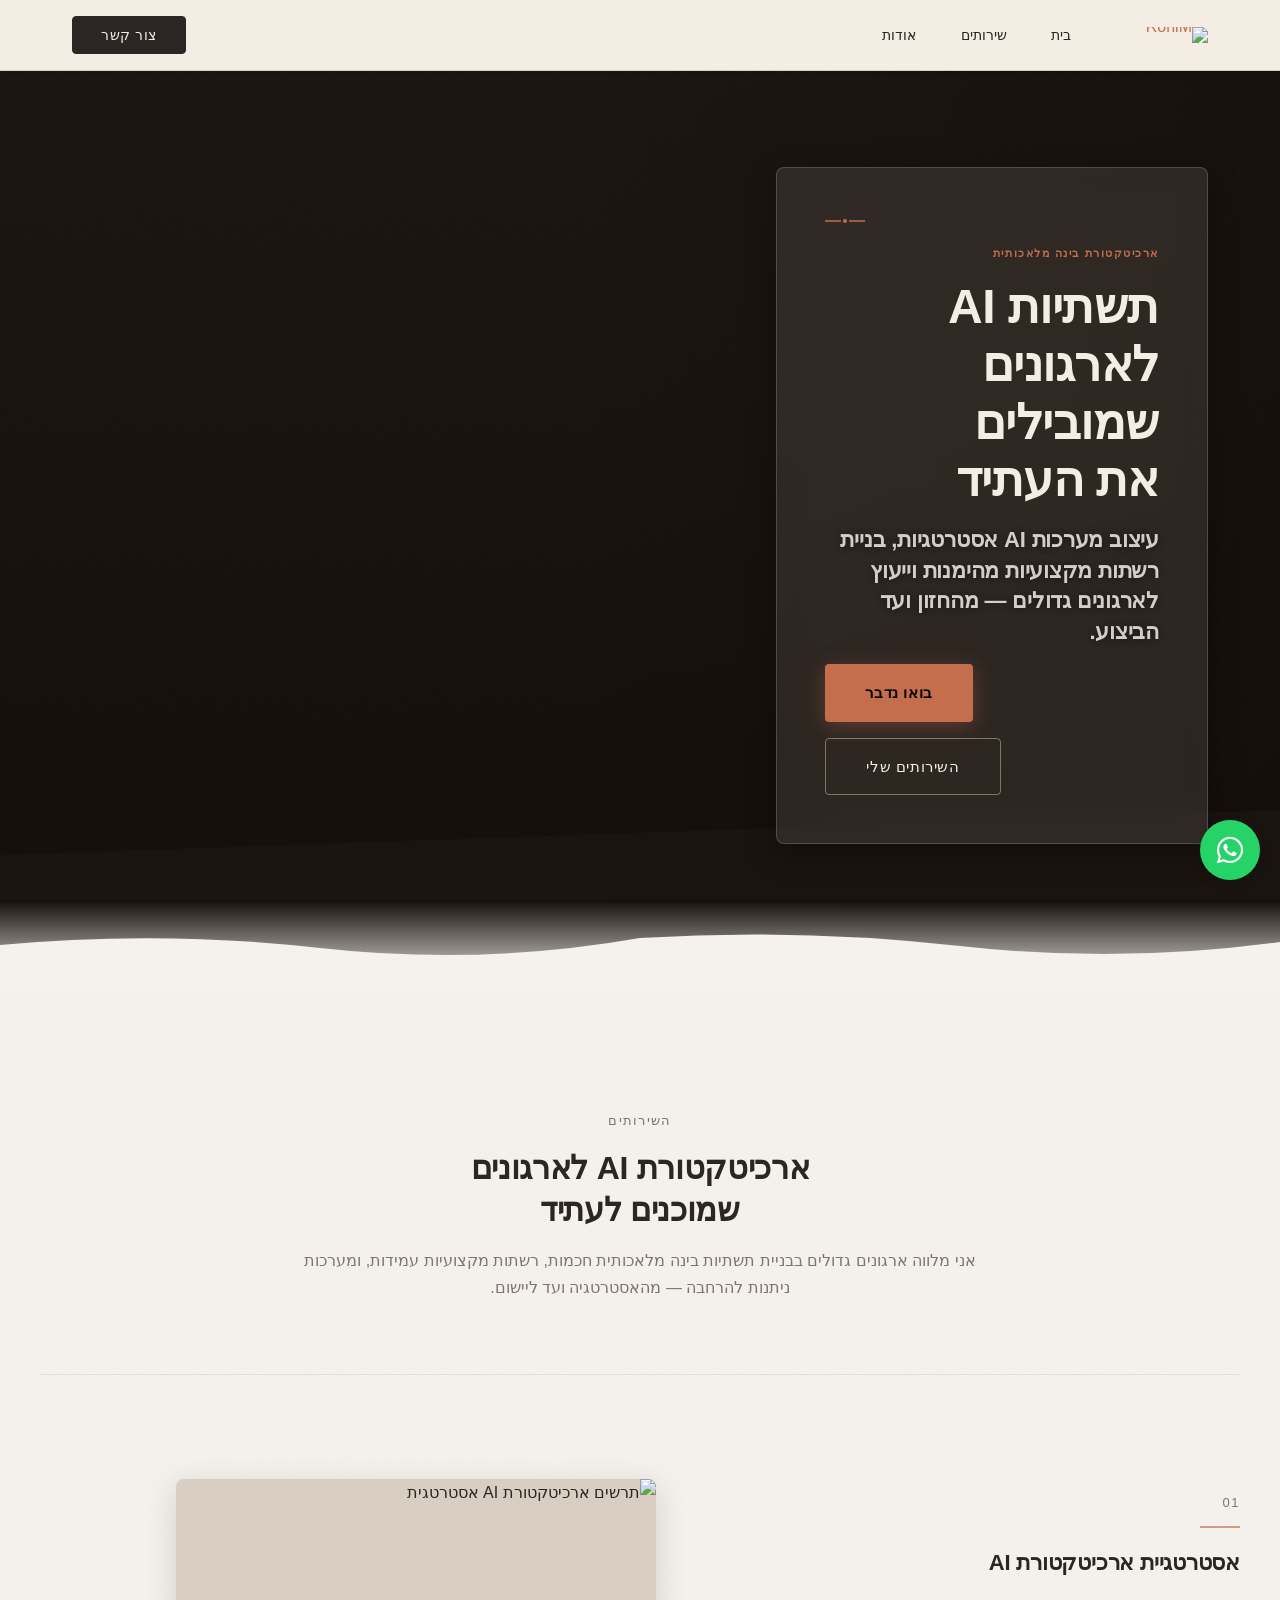
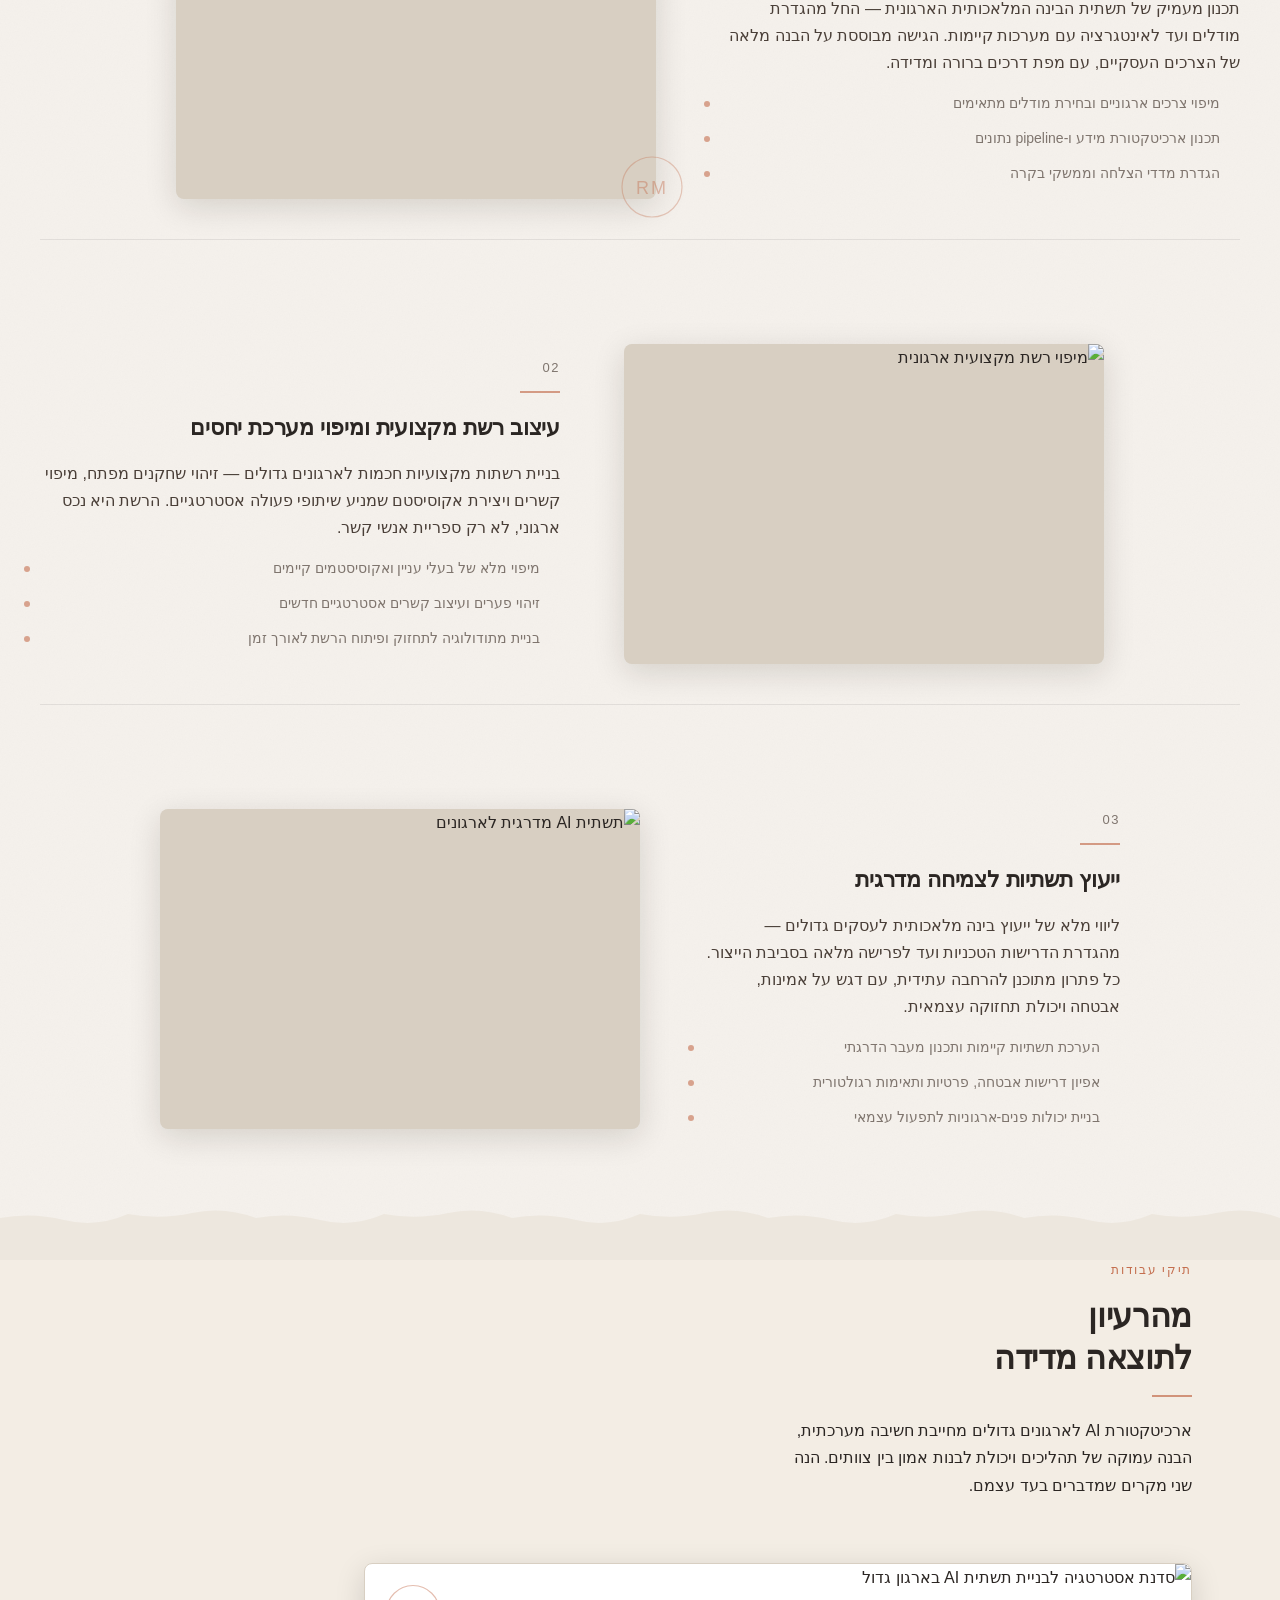
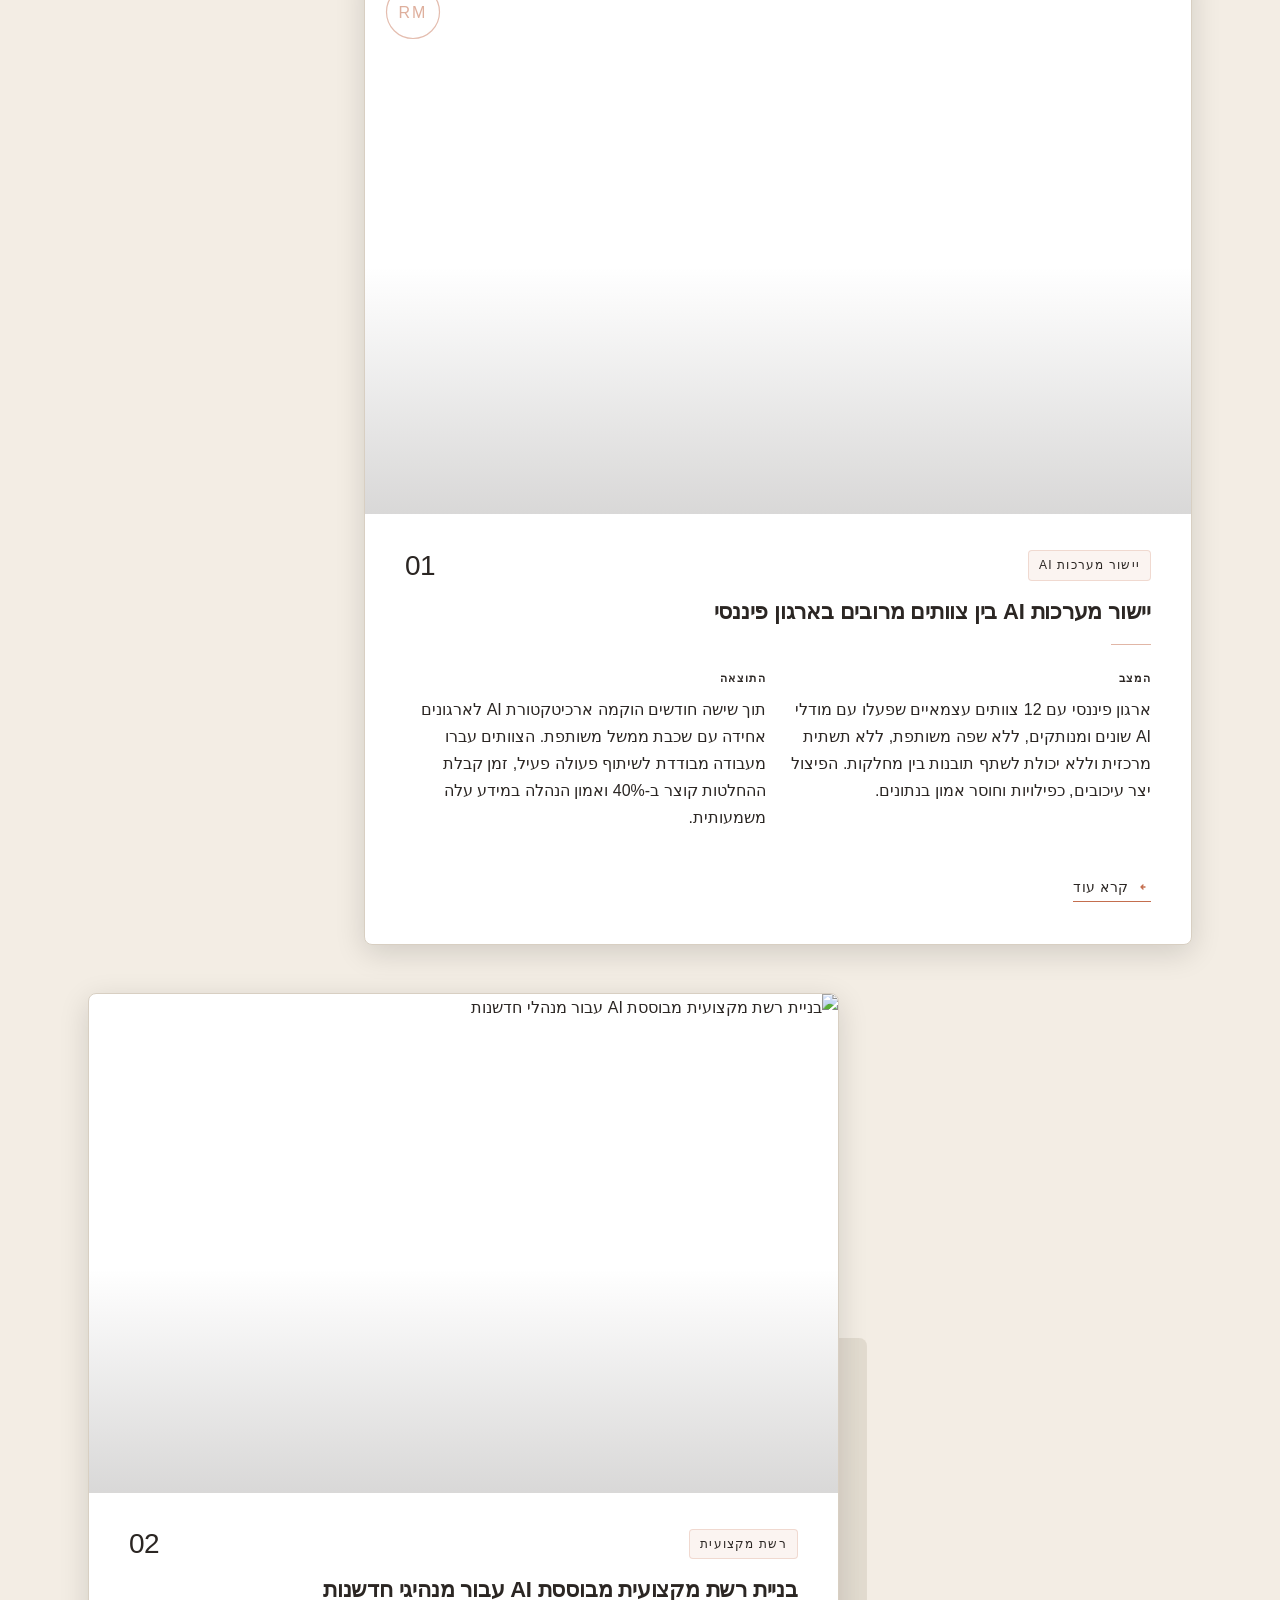
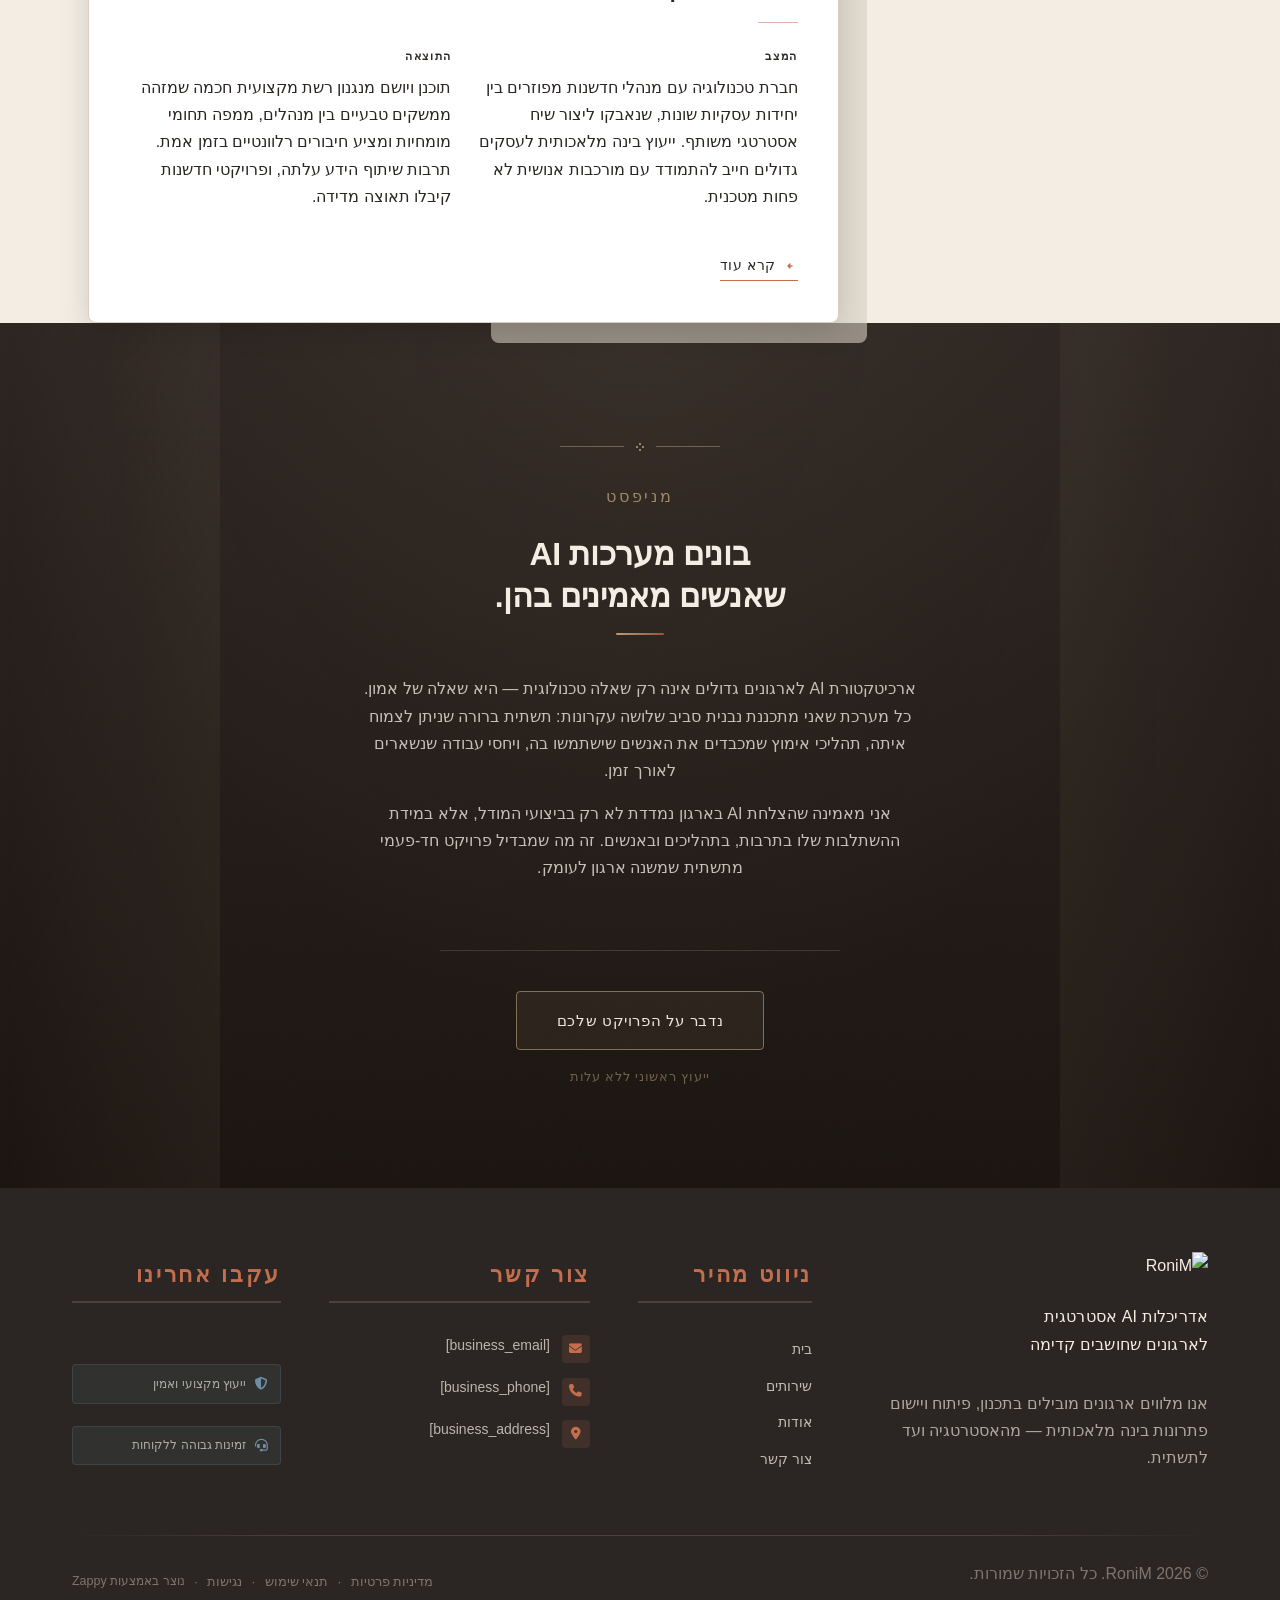
==== index.html @ 87cb4d21 "Initial website commit" ====
<!DOCTYPE html>
<html lang="he" dir="rtl">
<head>
    <meta charset="UTF-8">
    <meta name="viewport" content="width=device-width, initial-scale=1.0">
    <meta name="robots" content="index, follow">
    <title>RoniM — RoniM</title>
    <meta name="description" content="RoniM מובילה ארגונים גדולים אל עידן ה-AI עם ארכיטקטורה חכמה, תשתיות מתקדמות ואסטרטגיה עסקית מדויקת. גלו כיצד בינה מלאכותית הופכת לנכס הגדול ביותר שלכם.">
    <meta name="keywords" content="RoniM, ארכיטקטורת AI לארגונים, ייעוץ בינה מלאכותית לעסקים גדולים, ronim, תשתיות AI מתקדמות">
    
    <!-- Favicons -->
    <link rel="icon" type="image/x-icon" href="/assets/favicon.ico">
    <link rel="icon" type="image/png" sizes="16x16" href="/assets/favicon-16x16.png">
    <link rel="icon" type="image/png" sizes="32x32" href="/assets/favicon-32x32.png">
    <link rel="icon" type="image/png" sizes="48x48" href="/assets/favicon-48x48.png">
    <link rel="icon" type="image/png" sizes="192x192" href="/assets/favicon-192x192.png">
    <link rel="icon" type="image/png" sizes="512x512" href="/assets/favicon-512x512.png">
    <link rel="apple-touch-icon" href="/assets/apple-touch-icon.png">
    <!-- Zappy Analytics -->
<script>
(function() {
  'use strict';
  
  // Configuration
  var config = {
    websiteId: '117db5b0-31c7-4e44-a058-86bd9aa0768d',
    apiUrl: 'https://api.zappy5.com/api/analytics/track',
    sessionDuration: 30 * 60 * 1000, // 30 minutes
    visitorDuration: 30 * 24 * 60 * 60 * 1000, // 30 days
    trackPageViews: true,
    trackClicks: true,
    trackFormSubmissions: true
  };
  
  // Generate or retrieve persistent visitor ID (30 days)
  function getVisitorId() {
    var visitorKey = 'zappy_visitor_' + config.websiteId;
    var visitor = null;
    
    try {
      visitor = localStorage.getItem(visitorKey);
      if (visitor) {
        var visitorData = JSON.parse(visitor);
        var now = Date.now();
        
        // Check if visitor ID is still valid (30 days)
        if (now - visitorData.created < config.visitorDuration) {
          // Update last seen timestamp
          visitorData.lastSeen = now;
          localStorage.setItem(visitorKey, JSON.stringify(visitorData));
          return visitorData.id;
        }
      }
    } catch (e) {
      console.warn('Zappy Analytics: LocalStorage not available');
    }
    
    // Generate new visitor ID
    var newVisitorId = 'zv_' + Date.now() + '_' + Math.random().toString(36).substr(2, 9);
    
    try {
      localStorage.setItem(visitorKey, JSON.stringify({
        id: newVisitorId,
        created: Date.now(),
        lastSeen: Date.now()
      }));
    } catch (e) {
      // Continue without local storage
    }
    
    return newVisitorId;
  }
  
  // Generate or retrieve session ID (30 minutes)
  function getSessionId() {
    var sessionKey = 'zappy_session_' + config.websiteId;
    var session = null;
    
    try {
      session = sessionStorage.getItem(sessionKey);
      if (session) {
        var sessionData = JSON.parse(session);
        var now = Date.now();
        
        // Check if session is still valid
        if (now - sessionData.timestamp < config.sessionDuration) {
          // Update timestamp
          sessionData.timestamp = now;
          sessionStorage.setItem(sessionKey, JSON.stringify(sessionData));
          return sessionData.id;
        }
      }
    } catch (e) {
      console.warn('Zappy Analytics: SessionStorage not available');
    }
    
    // Generate new session ID
    var newSessionId = 'zs_' + Date.now() + '_' + Math.random().toString(36).substr(2, 9);
    
    try {
      sessionStorage.setItem(sessionKey, JSON.stringify({
        id: newSessionId,
        timestamp: Date.now()
      }));
    } catch (e) {
      // Continue without session storage
    }
    
    return newSessionId;
  }
  
  var visitorId = getVisitorId();
  var sessionId = getSessionId();
  
  // Track an event
  function trackEvent(eventType, data) {
    data = data || {};
    
    var eventData = {
      website_id: config.websiteId,
      event_type: eventType,
      page_path: window.location.pathname,
      referrer: document.referrer || 'direct',
      visitor_id: visitorId,
      session_id: sessionId,
      metadata: data
    };
    
    // Use sendBeacon if available (better for page unload events)
    if (navigator.sendBeacon) {
      var blob = new Blob([JSON.stringify(eventData)], { type: 'application/json' });
      navigator.sendBeacon(config.apiUrl, blob);
    } else {
      // Fallback to fetch
      fetch(config.apiUrl, {
        method: 'POST',
        headers: {
          'Content-Type': 'application/json'
        },
        body: JSON.stringify(eventData),
        keepalive: true
      }).catch(function(error) {
        console.warn('Zappy Analytics: Failed to track event', error);
      });
    }
  }
  
  // Track page view
  if (config.trackPageViews) {
    trackEvent('pageview', {
      title: document.title,
      url: window.location.href
    });
  }
  
  // Track clicks on important elements
  if (config.trackClicks) {
    document.addEventListener('click', function(e) {
      var target = e.target;
      
      // Track button clicks (counted as actions)
      if (target.tagName === 'BUTTON' || target.closest('button')) {
        var button = target.tagName === 'BUTTON' ? target : target.closest('button');
        trackEvent('click', {
          element: 'button',
          text: button.textContent.trim().substring(0, 100),
          id: button.id || null,
          class: button.className || null
        });
      }
      
      // Track link clicks (navigation - not counted as actions)
      else if (target.tagName === 'A' || target.closest('a')) {
        var link = target.tagName === 'A' ? target : target.closest('a');
        trackEvent('navigation', {
          element: 'link',
          text: link.textContent.trim().substring(0, 100),
          href: link.href,
          external: link.hostname !== window.location.hostname
        });
      }
    }, true);
  }
  
  // Track form submissions
  if (config.trackFormSubmissions) {
    document.addEventListener('submit', function(e) {
      var form = e.target;
      
      trackEvent('form_submit', {
        form_id: form.id || null,
        form_name: form.name || null,
        form_action: form.action || null,
        form_method: form.method || 'GET'
      });
    }, true);
  }
  
  // Track time on page (send on page unload)
  var pageLoadTime = Date.now();
  
  window.addEventListener('beforeunload', function() {
    var timeOnPage = Math.floor((Date.now() - pageLoadTime) / 1000); // in seconds
    
    trackEvent('page_unload', {
      time_on_page: timeOnPage,
      page_path: window.location.pathname
    });
  });
  
  // Expose tracking function globally for custom events
  window.zappyAnalytics = {
    track: trackEvent,
    getVisitorId: function() { return visitorId; },
    getSessionId: function() { return sessionId; }
  };
  
})();
</script>
<!-- End Zappy Analytics -->
    <meta property="og:title" content="RoniM — RoniM">
    <meta property="og:description" content="RoniM מובילה ארגונים גדולים אל עידן ה-AI עם ארכיטקטורה חכמה, תשתיות מתקדמות ואסטרטגיה עסקית מדויקת. גלו כיצד בינה מלאכותית הופכת לנכס הגדול ביותר שלכם.">
    <meta name="twitter:card" content="summary_large_image">
    <meta name="twitter:title" content="RoniM — RoniM">
    <meta name="twitter:description" content="RoniM מובילה ארגונים גדולים אל עידן ה-AI עם ארכיטקטורה חכמה, תשתיות מתקדמות ואסטרטגיה עסקית מדויקת. גלו כיצד בינה מלאכותית הופכת לנכס הגדול ביותר שלכם.">
    <meta property="og:type" content="website">
  <meta property="og:locale" content="he_IL">
  
  
  
  
  
  <link rel="stylesheet" href="https://cdnjs.cloudflare.com/ajax/libs/font-awesome/6.4.0/css/all.min.css">
  <style>
    .skip-link { position: absolute; top: 0; left: 0; transform: translateY(-200%); padding: 12px 18px; background: var(--bg-dark, #1a1a1a); color: var(--text-light, #fff); font-weight: 600; border-radius: 0 0 8px 0; z-index: 10000; }
    .skip-link:focus { transform: none; outline: 2px solid var(--ring, #fff); outline-offset: 2px; }
    :focus-visible { outline: 2px solid var(--ring, currentColor); outline-offset: 3px; }
  </style>


  
    <!-- Favicons -->
    <link rel="icon" type="image/x-icon" href="/assets/favicon.ico">
    <link rel="icon" type="image/png" sizes="16x16" href="/assets/favicon-16x16.png">
    <link rel="icon" type="image/png" sizes="32x32" href="/assets/favicon-32x32.png">
    <link rel="icon" type="image/png" sizes="48x48" href="/assets/favicon-48x48.png">
    <link rel="icon" type="image/png" sizes="192x192" href="/assets/favicon-192x192.png">
    <link rel="icon" type="image/png" sizes="512x512" href="/assets/favicon-512x512.png">
    <link rel="apple-touch-icon" href="/assets/apple-touch-icon.png">
    <!-- Cookie Consent -->
    <link rel="stylesheet" href="https://cdn.jsdelivr.net/npm/vanilla-cookieconsent@3/dist/cookieconsent.css">
    <script src="https://cdn.jsdelivr.net/npm/vanilla-cookieconsent@3/dist/cookieconsent.umd.js"></script>
    <!-- Mickidum Accessibility Toolbar -->
    <script src="https://cdn.jsdelivr.net/gh/mickidum/acc_toolbar/acctoolbar/acctoolbar.min.js"></script>
    <link rel="stylesheet" href="/styles.css">

    <style id="zappy-dropdown-submenu-styles">
      /* ========== DESKTOP DROPDOWN SUBMENU STYLES ========== */
      /* Base styles for dropdown submenus - parent must be positioned */
      .nav-menu li:has(.sub-menu), nav li:has(.sub-menu), .navbar li:has(.sub-menu), #navMenu li:has(.sub-menu) { position: relative; }
      /* Submenu base - hidden by default */
      .nav-menu .sub-menu, nav .sub-menu, .navbar .sub-menu, #navMenu .sub-menu { display: block !important; position: absolute !important; top: 100%; left: 0; min-width: 220px; background: white; border-radius: 8px; box-shadow: 0 8px 25px rgba(0,0,0,0.15); padding: 8px 0; opacity: 0; visibility: hidden; transform: translateY(10px); transition: all 0.3s ease; z-index: 1000; list-style: none; pointer-events: none; }
      /* CRITICAL: Desktop hover styles to show dropdown */
      .nav-menu li:hover > .sub-menu, nav li:hover > .sub-menu, .navbar li:hover > .sub-menu, #navMenu li:hover > .sub-menu { opacity: 1 !important; visibility: visible !important; transform: translateY(0) !important; pointer-events: auto !important; }
      /* Submenu item styling */
      .sub-menu li { list-style: none; margin: 0; padding: 0; }
      .sub-menu a { display: block !important; padding: 10px 16px !important; color: var(--text-dark, #333) !important; font-weight: 500; text-decoration: none; white-space: nowrap; transition: background-color 0.2s; }
      .sub-menu .zappy-nav-child > a { padding-left: 28px !important; font-size: 0.9em !important; opacity: 0.85 !important; }
      [dir="rtl"] .sub-menu .zappy-nav-child > a, html[lang="he"] .sub-menu .zappy-nav-child > a, html[lang="ar"] .sub-menu .zappy-nav-child > a { padding-left: 10px !important; padding-right: 28px !important; }
      .sub-menu .zappy-nav-parent > a { font-weight: 600 !important; }
      .sub-menu a:hover { background-color: #f5f5f5; }
      /* RTL (Hebrew/Arabic) dropdown positioning */
      [dir="rtl"] .nav-menu .sub-menu, [dir="rtl"] nav .sub-menu, [dir="rtl"] .navbar .sub-menu, html[lang="he"] .nav-menu .sub-menu, html[lang="he"] nav .sub-menu, html[lang="he"] .navbar .sub-menu, html[lang="ar"] .nav-menu .sub-menu, html[lang="ar"] nav .sub-menu, html[lang="ar"] .navbar .sub-menu { left: auto !important; right: 0 !important; }
      /* Hide empty dropdown menus (exclude catalog sub-menus that use <a> children instead of <li>) */
      .sub-menu:empty, .sub-menu:not(:has(li:not(.zappy-hidden-menu-item))):not(:has(> a)), .sub-menu:not(:has(li)):not(:has(> a)) { display: none !important; opacity: 0 !important; visibility: hidden !important; pointer-events: none !important; }
      /* Desktop: show submenu on Menu Group hover */
      li:has(.menu-group-title):hover > .sub-menu { opacity: 1 !important; visibility: visible !important; transform: translateY(0) !important; pointer-events: auto !important; }
      /* Menu Group title styling */
      .nav-menu > li > .menu-group-title, #navMenu > li > .menu-group-title { display: inline-block; padding: 0.5rem 1rem; cursor: default; user-select: none; }
      
      /* ========== MOBILE SUBMENU STYLES ========== */
      @media (max-width: 768px) {
        .nav-menu .sub-menu, nav .sub-menu, .navbar .sub-menu, #navMenu .sub-menu { position: static !important; transform: none !important; box-shadow: none !important; background: transparent !important; max-height: 0; overflow: hidden; opacity: 0; visibility: hidden; transition: max-height 0.3s ease, opacity 0.3s ease; padding: 0 !important; border-radius: 0 !important; }
        .navbar .sub-menu.mobile-expanded, .nav-menu .sub-menu.mobile-expanded, #navMenu .sub-menu.mobile-expanded { max-height: none !important; overflow-y: visible !important; opacity: 1 !important; visibility: visible !important; padding: 8px 0 8px 16px !important; }
        [dir="rtl"] .sub-menu.mobile-expanded, html[lang="he"] .sub-menu.mobile-expanded { padding: 8px 16px 8px 0 !important; }
        /* Disable hover behavior on mobile */
        .nav-menu li:hover > .sub-menu, nav li:hover > .sub-menu, .navbar li:hover > .sub-menu, #navMenu li:hover > .sub-menu { opacity: 0; visibility: hidden; pointer-events: none; }
        .nav-menu li > .sub-menu.mobile-expanded, nav li > .sub-menu.mobile-expanded, .navbar li > .sub-menu.mobile-expanded, #navMenu li > .sub-menu.mobile-expanded { opacity: 1 !important; visibility: visible !important; pointer-events: auto !important; }
        .nav-menu li:has(.sub-menu), nav li:has(.sub-menu), .navbar li:has(.sub-menu), #navMenu li:has(.sub-menu) { display: flex !important; flex-wrap: wrap !important; align-items: center !important; position: relative !important; min-height: 44px !important; }
        .nav-menu li:has(.sub-menu) > a, nav li:has(.sub-menu) > a, .navbar li:has(.sub-menu) > a, #navMenu li:has(.sub-menu) > a { flex: 1 !important; min-width: 0 !important; }
        .nav-menu li:has(.sub-menu) > .menu-group-title, nav li:has(.sub-menu) > .menu-group-title, .navbar li:has(.sub-menu) > .menu-group-title, #navMenu li:has(.sub-menu) > .menu-group-title { flex: 1 !important; min-width: 0 !important; padding: 0 !important; line-height: inherit !important; }
        .nav-menu li:has(.sub-menu) > .sub-menu, nav li:has(.sub-menu) > .sub-menu, .navbar li:has(.sub-menu) > .sub-menu, #navMenu li:has(.sub-menu) > .sub-menu { flex-basis: 100% !important; width: 100% !important; }
        .nav-menu li:has(.sub-menu) > a [class*="chevron"], .nav-menu li:has(.sub-menu) > a [class*="arrow"], .nav-menu li:has(.sub-menu) > a .fa-chevron-down, .nav-menu li:has(.sub-menu) > a .fa-angle-down, nav li:has(.sub-menu) > a [class*="chevron"], nav li:has(.sub-menu) > a [class*="arrow"], #navMenu li:has(.sub-menu) > a [class*="chevron"], #navMenu li:has(.sub-menu) > a [class*="arrow"] { display: none !important; visibility: hidden !important; }
        .mobile-submenu-toggle { display: flex !important; align-items: center !important; justify-content: center !important; width: 44px !important; height: auto !important; background: transparent !important; border: none !important; cursor: pointer !important; color: var(--text-dark) !important; position: static !important; flex-shrink: 0 !important; align-self: stretch !important; z-index: 2 !important; padding: 0 !important; margin: 0 !important; }
        .mobile-submenu-toggle::after { content: '' !important; width: 0 !important; height: 0 !important; border-left: 6px solid transparent !important; border-right: 6px solid transparent !important; border-top: 7px solid currentColor !important; transition: transform 0.3s ease !important; }
        .mobile-submenu-toggle.expanded::after { transform: rotate(180deg) !important; }
        .sub-menu a { padding: 10px 0 !important; display: block !important; color: var(--text-dark) !important; white-space: normal !important; }
        .sub-menu .zappy-nav-child > a { padding-left: 28px !important; font-size: 0.9em !important; opacity: 0.85 !important; }
        [dir="rtl"] .sub-menu .zappy-nav-child > a, html[lang="he"] .sub-menu .zappy-nav-child > a, html[lang="ar"] .sub-menu .zappy-nav-child > a { padding-left: 0 !important; padding-right: 28px !important; }
        .sub-menu .zappy-nav-parent > a { font-weight: 600 !important; }
        .nav-menu.active, #navMenu.active { max-width: 100vw !important; overflow-x: hidden !important; box-sizing: border-box !important; }
        .navbar .sub-menu li a, nav.navbar .sub-menu li a, .zappy-products-dropdown .sub-menu a { color: var(--text-dark) !important; }
      }
      @media (min-width: 769px) { .mobile-submenu-toggle { display: none !important; } }
    </style>

    <style id="zappy-widget-visibility">
      html[dir="rtl"] .whatsapp-float { right: 20px !important; left: auto !important; }
      html[dir="ltr"] .whatsapp-float, html:not([dir]) .whatsapp-float { left: 20px !important; right: auto !important; }
      html[dir="rtl"] #mic-access-tool-general-button, html[dir="rtl"] .mic-access-tool-general-button,
      html[dir="rtl"] #mic-init-access-tool .mic-access-tool-general-button,
      html[dir="rtl"] #mic-init-access-tool #mic-access-tool-general-button,
      html[dir="rtl"] ._access-icon { left: 20px !important; right: auto !important; }
      html[dir="ltr"] #mic-access-tool-general-button, html[dir="ltr"] .mic-access-tool-general-button,
      html[dir="ltr"] #mic-init-access-tool .mic-access-tool-general-button,
      html[dir="ltr"] #mic-init-access-tool #mic-access-tool-general-button,
      html[dir="ltr"] ._access-icon,
      html:not([dir]) #mic-access-tool-general-button, html:not([dir]) .mic-access-tool-general-button,
      html:not([dir]) #mic-init-access-tool .mic-access-tool-general-button,
      html:not([dir]) #mic-init-access-tool #mic-access-tool-general-button,
      html:not([dir]) ._access-icon { right: 20px !important; left: auto !important; }
      @media (max-width: 768px) { .whatsapp-float { display: flex !important; } }
      @media (min-width: 769px) { .whatsapp-float { display: flex !important; } }
      @media (max-width: 768px) {
        #mic-access-tool-general-button, .mic-access-tool-general-button,
        #mic-init-access-tool .mic-access-tool-general-button, #mic-init-access-tool #mic-access-tool-general-button,
        ._access-icon { display: flex !important; visibility: visible !important; opacity: 1 !important; pointer-events: auto !important; }
        #mic-access-tool-box.opened-mic-access-tool, .mic-access-tool-box.opened-mic-access-tool,
        #mic-init-access-tool #mic-access-tool-box.opened-mic-access-tool {
          visibility: visible !important; opacity: 1 !important; pointer-events: auto !important;
        }
      }
      @media (min-width: 769px) {
        #mic-access-tool-general-button, .mic-access-tool-general-button,
        #mic-init-access-tool .mic-access-tool-general-button, #mic-init-access-tool #mic-access-tool-general-button,
        ._access-icon { display: flex !important; visibility: visible !important; opacity: 1 !important; pointer-events: auto !important; }
        #mic-access-tool-box.opened-mic-access-tool, .mic-access-tool-box.opened-mic-access-tool,
        #mic-init-access-tool #mic-access-tool-box.opened-mic-access-tool {
          visibility: visible !important; opacity: 1 !important; pointer-events: auto !important;
        }
      }
    </style>
</head>
<body>
<a class="skip-link" href="#main">דלג לתוכן הראשי</a>
  <nav class="navbar" dir="rtl">
  <button class="mobile-toggle" id="mobileToggle" aria-label="Menu">
    <svg class="hamburger-icon" width="24" height="24" viewBox="0 0 24 24" fill="none">
      <path d="M3 12h18M3 6h18M3 18h18" stroke="currentColor" stroke-width="2" stroke-linecap="round"></path>
    </svg>
    <svg class="close-icon" width="24" height="24" viewBox="0 0 24 24" fill="none" style="display: none;">
      <path d="M18 6L6 18M6 6l12 12" stroke="currentColor" stroke-width="2" stroke-linecap="round"></path>
    </svg>
  </button>

  <button class="phone-header-btn" data-phone="" aria-label="Call">
    <svg width="20" height="20" viewBox="0 0 24 24" fill="currentColor">
      <path d="M22 16.92v3a2 2 0 0 1-2.18 2 19.79 19.79 0 0 1-8.63-3.07 19.5 19.5 0 0 1-6-6 19.79 19.79 0 0 1-3.07-8.67A2 2 0 0 1 4.11 2h3a2 2 0 0 1 2 1.72 12.84 12.84 0 0 0 .7 2.81 2 2 0 0 1-.45 2.11L8.09 9.91a16 16 0 0 0 6 6l1.27-1.27a2 2 0 0 1 2.11-.45 12.84 12.84 0 0 0 2.81.7A2 2 0 0 1 22 16.92z"></path>
    </svg>
  </button>

  <div class="nav-container">
    <div class="nav-right-group"><div class="nav-brand">
      <a href="/" class="logo-link"><img class="logo" src="/assets/site-----image-1.webp" alt="RoniM"></a>
    </div><ul class="nav-menu" id="navMenu"><li><a href="/">בית</a></li><li><a href="/services">שירותים</a></li><li><a href="/about">אודות</a></li></ul></div>

    

    <div class="nav-cta-container">
      <a href="/contact" class="nav-cta-btn">צור קשר</a>
    </div>
  </div>
</nav>
<script>

// Navbar Mobile Menu Toggle and Contrast Fix
(function() {
  // Use 'load' event instead of 'DOMContentLoaded' to ensure we run AFTER all other scripts
  window.addEventListener('load', function() {
    
    // FIX MOBILE BUTTON CONTRAST
    // Detect navbar background color and apply contrasting color to mobile buttons
    const navbar = document.querySelector('.navbar, nav, header');
    if (!navbar) {
      console.log('[Navbar] Navbar element not found');
      return;
    }
    
    // DECLARE VARIABLES EARLY to avoid Temporal Dead Zone errors
    // These are used in multiple places below
    let mobileToggle = document.getElementById('mobileToggle') ||
                       document.querySelector('.mobile-toggle') ||
                       document.querySelector('.hamburger') ||
                       document.querySelector('.hamburger-menu') ||
                       document.querySelector('.menu-toggle') ||
                       document.querySelector('.burger-menu') ||
                       document.querySelector('[aria-label="Menu"]') ||
                       document.querySelector('[aria-label="תפריט"]');
    
    const phoneBtn = document.querySelector('.phone-header-btn');
    
    const computedStyle = window.getComputedStyle(navbar);
    let bgColor = computedStyle.backgroundColor;
    
    console.log('[Navbar] Initial navbar background:', bgColor);
    
    // Check if background is transparent or rgba with 0 alpha
    const isTransparent = bgColor === 'transparent' || 
                         bgColor === 'rgba(0, 0, 0, 0)' ||
                         (bgColor.startsWith('rgba') && bgColor.includes(', 0)'));
    
    if (isTransparent) {
      // Check for background-image or gradient
      const bgImage = computedStyle.backgroundImage;
      if (bgImage && bgImage !== 'none') {
        console.log('[Navbar] Navbar has background image/gradient, using dark text');
        bgColor = 'rgb(240, 240, 240)'; // Assume light background
      } else {
        // Transparent navbar - check body background
        const bodyBg = window.getComputedStyle(document.body).backgroundColor;
        console.log('[Navbar] Navbar transparent, using body background:', bodyBg);
        bgColor = bodyBg;
      }
    }
    
    // Calculate luminance to determine if background is light or dark
    const rgb = bgColor.match(/\d+/g);
    if (rgb && rgb.length >= 3) {
      const r = parseInt(rgb[0]);
      const g = parseInt(rgb[1]);
      const b = parseInt(rgb[2]);
      const luminance = (0.299 * r + 0.587 * g + 0.114 * b) / 255;
      
      // Mobile button colors are set by Claude's AI-generated CSS (same as .nav-menu a)
      // No dynamic color overrides needed - colors come from the generated navbar CSS
      console.log('[Navbar] Mobile button colors preserved from Claude CSS (luminance:', luminance.toFixed(2) + ')');
      
      // FIX ICON SIZES - Ensure SVGs are properly sized and visible
      // INJECT CRITICAL CSS TO OVERRIDE ANY CONFLICTING RULES
      const criticalCSS = document.createElement('style');
      criticalCSS.id = 'zappy-mobile-nav-fix';
      const htmlLang = document.documentElement.lang || 'en';
      const htmlDir = document.documentElement.dir || 'ltr';
      // Check both dir attribute AND lang for RTL detection
      // dir="rtl" is the most reliable indicator
      const isRTL = htmlDir === 'rtl' || htmlLang === 'he' || htmlLang === 'ar';
      
      criticalCSS.textContent = `
        /* Hide mobile buttons on desktop, show only on mobile */
        @media (min-width: 769px) {
          .mobile-toggle,
          .phone-header-btn {
            display: none !important;
          }
        }
        
        /* Show and position mobile buttons correctly on mobile */
        @media (max-width: 768px) {
          .navbar,
          nav.navbar {
            min-height: 70px !important;
          }

          .mobile-toggle,
          .phone-header-btn {
            position: absolute !important;
            top: 0 !important;
            bottom: 0 !important;
            margin-top: auto !important;
            margin-bottom: auto !important;
            transform: none !important;
            z-index: 1001 !important;
            display: flex !important;
            align-items: center !important;
            justify-content: center !important;
            width: 36px !important;
            height: 36px !important;
            border-radius: 50% !important;
            border: none !important;
            cursor: pointer !important;
            padding: 6px !important;
            background: none !important;
            color: var(--nav-text, var(--text-dark)) !important;
            touch-action: manipulation !important;
            -webkit-tap-highlight-color: transparent !important;
          }

          html[data-zappy-site-type="ecommerce"] .phone-header-btn,
          body[data-zappy-site-type="ecommerce"] .phone-header-btn,
          html[data-zappy-site-type="ecommerce"] header .phone-header-btn,
          html[data-zappy-site-type="ecommerce"] nav .phone-header-btn {
            display: none !important;
            visibility: hidden !important;
            width: 0 !important;
            height: 0 !important;
            min-width: 0 !important;
            overflow: hidden !important;
          }
          
          /* LTR positioning (default): hamburger LEFT, phone RIGHT */
          html:not([dir="rtl"]):not([lang="he"]):not([lang="ar"]) .mobile-toggle,
          html[dir="ltr"] .mobile-toggle {
            left: 12px !important;
            right: auto !important;
          }
          html:not([dir="rtl"]):not([lang="he"]):not([lang="ar"]) .phone-header-btn,
          html[dir="ltr"] .phone-header-btn {
            right: 12px !important;
            left: auto !important;
          }
          
          /* RTL positioning: hamburger RIGHT, phone LEFT */
          html[dir="rtl"] .mobile-toggle,
          html[lang="he"] .mobile-toggle,
          html[lang="ar"] .mobile-toggle {
            right: 12px !important;
            left: auto !important;
          }
          html[dir="rtl"] .phone-header-btn,
          html[lang="he"] .phone-header-btn,
          html[lang="ar"] .phone-header-btn {
            left: 12px !important;
            right: auto !important;
          }
          
          /* CRITICAL: Ensure nav-container has min-height on mobile */
          /* All children are positioned absolutely/fixed on mobile, so height:auto collapses to 0 */
          .nav-container {
            min-height: 70px !important;
            position: relative !important;
          }
          
          /* Ensure SVG icons are properly sized and inherit color */
          .mobile-toggle svg,
          .phone-header-btn svg {
            width: 24px !important;
            height: 24px !important;
            /* Don't force display - let JavaScript control hamburger/close toggle */
          }
          
          /* Reset nav-cta-container on mobile - remove desktop box-shadow/padding */
          /* that creates a visible ghost box when CTA button is hidden */
          .nav-cta-container {
            box-shadow: none !important;
            padding: 0 !important;
          }
          
          /* Hide nav-cta-container entirely on mobile when there's no lang-switcher */
          /* (only the CTA button is inside, and it's hidden on mobile) */
          .nav-cta-container:not(:has(.lang-switcher)) {
            display: none !important;
          }
          
          /* CRITICAL: Prevent hero image fade gradient from bleeding over headline text */
          /* The .image-fade-gradient has bottom: -30px (extends below parent) */
          /* On mobile stacked layout, this overlaps the h1 text below the image */
          .hero-image-column {
            overflow: hidden !important;
          }
          .image-fade-gradient {
            bottom: 0 !important;
          }
          
          /* Hide desktop language switcher on mobile - hamburger menu handles it */
          /* High specificity to override stored CSS */
          .lang-switcher,
          .nav-cta-container .lang-switcher,
          .nav-container .lang-switcher,
          .navbar .lang-switcher,
          .navbar .nav-cta-container .lang-switcher {
            display: none !important;
          }
        }
      `;
      
      // Remove existing fix if present and inject new one
      const existing = document.getElementById('zappy-mobile-nav-fix');
      if (existing) existing.remove();
      document.head.appendChild(criticalCSS);
      
      console.log('[Navbar] Critical CSS injected for mobile nav positioning');
      
      // ONLY apply inline positioning styles on mobile viewport
      // On desktop, the CSS handles hiding these buttons with display: none
      // Inline styles were breaking desktop layout by overriding CSS
      const isMobileViewport = window.innerWidth <= 768;
      
      if (mobileToggle) {
        // Icon sizing applies to all viewports for consistency
        const hamburgerIcon = mobileToggle.querySelector('.hamburger-icon');
        const closeIcon = mobileToggle.querySelector('.close-icon');
        
        if (hamburgerIcon) {
          hamburgerIcon.style.setProperty('width', '24px', 'important');
          hamburgerIcon.style.setProperty('height', '24px', 'important');
          hamburgerIcon.style.setProperty('display', 'block', 'important'); // Show hamburger by default
        }
        if (closeIcon) {
          closeIcon.style.setProperty('width', '24px', 'important');
          closeIcon.style.setProperty('height', '24px', 'important');
          closeIcon.style.setProperty('display', 'none', 'important'); // Hide close icon by default
        }
        
        // ONLY set positioning inline styles on mobile
        if (isMobileViewport) {
          mobileToggle.style.setProperty('position', 'absolute', 'important');
          mobileToggle.style.setProperty('top', '0', 'important');
          mobileToggle.style.setProperty('bottom', '0', 'important');
          mobileToggle.style.setProperty('margin-top', 'auto', 'important');
          mobileToggle.style.setProperty('margin-bottom', 'auto', 'important');
          mobileToggle.style.setProperty('transform', 'none', 'important');
          mobileToggle.style.setProperty('z-index', '1001', 'important');
          
          // Clear any inline left/right so CSS can take over based on html[dir]
          mobileToggle.style.removeProperty('left');
          mobileToggle.style.removeProperty('right');
          
          console.log('[Navbar] Mobile toggle positioning applied (mobile viewport)');
        } else {
          // On desktop, clear any positioning styles to let CSS handle it
          mobileToggle.style.removeProperty('position');
          mobileToggle.style.removeProperty('top');
          mobileToggle.style.removeProperty('transform');
          mobileToggle.style.removeProperty('z-index');
          mobileToggle.style.removeProperty('left');
          mobileToggle.style.removeProperty('right');
          console.log('[Navbar] Desktop viewport - cleared mobile toggle inline positioning');
        }
      }
      
      if (phoneBtn) {
        // Icon sizing applies to all viewports
        const phoneIcon = phoneBtn.querySelector('svg');
        if (phoneIcon) {
          phoneIcon.style.width = '24px';
          phoneIcon.style.height = '24px';
          phoneIcon.setAttribute('width', '24');
          phoneIcon.setAttribute('height', '24');
        }
        
        // ONLY set positioning inline styles on mobile
        if (isMobileViewport) {
          phoneBtn.style.setProperty('position', 'absolute', 'important');
          phoneBtn.style.setProperty('top', '0', 'important');
          phoneBtn.style.setProperty('bottom', '0', 'important');
          phoneBtn.style.setProperty('margin-top', 'auto', 'important');
          phoneBtn.style.setProperty('margin-bottom', 'auto', 'important');
          phoneBtn.style.setProperty('transform', 'none', 'important');
          phoneBtn.style.setProperty('z-index', '1001', 'important');
          
          // Clear any inline left/right so CSS can take over based on html[dir]
          phoneBtn.style.removeProperty('left');
          phoneBtn.style.removeProperty('right');
          
          console.log('[Navbar] Phone button positioning applied (mobile viewport)');
        } else {
          // On desktop, clear any positioning styles to let CSS handle it
          phoneBtn.style.removeProperty('position');
          phoneBtn.style.removeProperty('top');
          phoneBtn.style.removeProperty('transform');
          phoneBtn.style.removeProperty('z-index');
          phoneBtn.style.removeProperty('left');
          phoneBtn.style.removeProperty('right');
          console.log('[Navbar] Desktop viewport - cleared phone button inline positioning');
        }
      }
    } else {
      console.log('[Navbar] Could not parse background color:', bgColor);
    }
    
    // MOBILE MENU TOGGLE
    // Re-query in case DOM changed (mobileToggle already declared at top of function)
    mobileToggle = document.getElementById('mobileToggle') ||
                   document.querySelector('.mobile-toggle') ||
                   document.querySelector('.hamburger') ||
                   document.querySelector('.hamburger-menu') ||
                   document.querySelector('.menu-toggle') ||
                   document.querySelector('.burger-menu') ||
                   document.querySelector('[aria-label="Menu"]') ||
                   document.querySelector('[aria-label="תפריט"]');
    
    // EXPANDED SEARCH: Find nav menu by ID or class
    const navMenu = document.getElementById('navMenu') ||
                  document.querySelector('.nav-menu') ||
                  document.querySelector('.nav-links') ||
                  document.querySelector('nav ul:not(.submenu)');
    
    if (!mobileToggle || !navMenu) {
      console.log('[Navbar] Mobile toggle or menu not found:', { toggle: !!mobileToggle, menu: !!navMenu });
      return;
    }
    
    // Ensure navMenu has ID for CSS targeting
    if (!navMenu.id) {
      navMenu.id = 'navMenu';
    }
    
    console.log('[Navbar] Initializing mobile menu...');
    
    // Remove any existing event listeners by cloning the button
    const newToggle = mobileToggle.cloneNode(true);
    mobileToggle.parentNode.replaceChild(newToggle, mobileToggle);
    
    // Toggle menu handler (shared by click and touchend)
    function handleToggle(e) {
      e.preventDefault();
      e.stopPropagation();
      
      const hamburgerIcon = newToggle.querySelector('.hamburger-icon');
      const closeIcon = newToggle.querySelector('.close-icon');
      const isActive = navMenu.classList.contains('active');
      
      if (isActive) {
        // Close menu
        navMenu.classList.remove('active');
        if (hamburgerIcon) hamburgerIcon.style.setProperty('display', 'block', 'important');
        if (closeIcon) closeIcon.style.setProperty('display', 'none', 'important');
        document.body.style.overflow = '';
        console.log('[Navbar] Menu closed');
      } else {
        // Open menu
        navMenu.classList.add('active');
        if (hamburgerIcon) hamburgerIcon.style.setProperty('display', 'none', 'important');
        if (closeIcon) closeIcon.style.setProperty('display', 'block', 'important');
        document.body.style.overflow = 'hidden';
        console.log('[Navbar] Menu opened');
      }
    }
    
    // Use click for desktop/emulation and touchend as iOS Safari fallback.
    // Prevent double-fire with a timestamp guard.
    var lastToggleTime = 0;
    function guardedToggle(e) {
      var now = Date.now();
      if (now - lastToggleTime < 300) return;
      lastToggleTime = now;
      handleToggle(e);
    }
    
    newToggle.addEventListener('click', guardedToggle);
    newToggle.addEventListener('touchend', guardedToggle);
    
    // Close menu when clicking nav links (but NOT dropdown toggles)
    const navLinks = navMenu.querySelectorAll('a');
    navLinks.forEach(function(link) {
      link.addEventListener('click', function() {
        // Don't close if it's a dropdown child (unless it's a real navigation link)
        if (this.getAttribute('href') === '#') return;
        
        const hamburgerIcon = newToggle.querySelector('.hamburger-icon');
        const closeIcon = newToggle.querySelector('.close-icon');
        
        navMenu.classList.remove('active');
        if (hamburgerIcon) hamburgerIcon.style.setProperty('display', 'block', 'important');
        if (closeIcon) closeIcon.style.setProperty('display', 'none', 'important');
        document.body.style.overflow = '';
        console.log('[Navbar] Menu closed (link clicked)');
      });
    });
    
    // DROPDOWN MENU TOGGLE (for mobile and touch devices)
    var dropdownToggles = navMenu.querySelectorAll('.dropdown-toggle');
    dropdownToggles.forEach(function(toggle) {
      toggle.addEventListener('click', function(e) {
        e.preventDefault();
        e.stopPropagation();
        var parent = this.closest('.nav-dropdown');
        if (!parent) return;
        
        // Close other open dropdowns at the same level
        var siblings = parent.parentNode.querySelectorAll('.nav-dropdown.open');
        siblings.forEach(function(sib) {
          if (sib !== parent) sib.classList.remove('open');
        });
        
        parent.classList.toggle('open');
        console.log('[Navbar] Dropdown toggled:', parent.classList.contains('open') ? 'open' : 'closed');
      });
    });
    
    // Close dropdowns when clicking outside
    document.addEventListener('click', function(e) {
      if (!e.target.closest('.nav-dropdown')) {
        var openDropdowns = document.querySelectorAll('.nav-dropdown.open');
        openDropdowns.forEach(function(dd) { dd.classList.remove('open'); });
      }
    });
    
    console.log('[Navbar] Dropdown handlers initialized for ' + dropdownToggles.length + ' dropdowns');
    
    // Phone button functionality (phoneBtn already declared at top of function)
    if (phoneBtn) {
      phoneBtn.addEventListener('click', function() {
        // Get phone number from placeholder in page or use default
        const phoneLinks = document.querySelectorAll('a[href^="tel:"]');
        const phoneNumber = phoneLinks.length > 0 
          ? phoneLinks[0].getAttribute('href').replace('tel:', '')
          : '[business_phone]';
        
        window.location.href = 'tel:' + phoneNumber;
        console.log('[Navbar] Phone button clicked');
      });
    }
    
    console.log('[Navbar] Mobile menu initialized successfully');
    
    // WhatsApp button visibility is now controlled via CSS (siteSettings).
    // No JS-based desktop hiding — the button is visible on both mobile and desktop by default.
  });
})();

</script>
  
  <main id="main">
    <section data-band-index="0" class="index-hero-section" data-layout-spec="בית-hero" dir="rtl" data-hero-type="fullscreen-scrim">
  <!-- Background Image Layer -->
  <div class="index-hero-bg" aria-hidden="true">
    <img loading="eager" fetchpriority="high" data-hero-bg="true" data-placeholder="index-hero-image-1" data-context="Sophisticated enterprise boardroom or glass-walled collaboration space with soft ambient lighting, professionals in discussion around a large table with subtle AI diagram reflections on glass surfaces, warm neutral color grading with deep shadows, cinematic wide-angle photography, dark atmospheric mood with hints of warm terracotta and dusty blue tones, professional AI architecture and consulting environment" width="1400" height="900" src="/assets/site-index-hero-image-1.webp" alt="סביבת שיתוף פעולה ארגונית מתקדמת עם תשתיות בינה מלאכותית">
  </div>

  <!-- Scrim Overlay Layer -->
  <div class="index-hero-scrim" aria-hidden="true"></div>

  <!-- Content Card -->
  <div class="index-hero-content-wrapper">
    <div class="index-hero-card">
      <!-- Decorative accent line -->
      <div class="index-hero-accent-line" aria-hidden="true">
        <svg data-no-icon-edit="true" aria-hidden="true" width="40" height="10" viewBox="0 0 40 10" xmlns="http://www.w3.org/2000/svg">
          <line x1="0" y1="5" x2="16" y2="5" stroke="var(--accent)" stroke-width="1.5"></line>
          <circle cx="20" cy="5" r="2" fill="var(--accent)"></circle>
          <line x1="24" y1="5" x2="40" y2="5" stroke="var(--accent)" stroke-width="1.5"></line>
        </svg>
      </div>

      <span class="index-hero-label">ארכיטקטורת בינה מלאכותית</span>

      <h1 class="index-hero-h1">תשתיות AI<br>לארגונים שמובילים<br>את העתיד</h1>

      <h3 class="index-hero-subtitle">עיצוב מערכות AI אסטרטגיות, בניית רשתות מקצועיות מהימנות וייעוץ לארגונים גדולים — מהחזון ועד הביצוע.</h3>

      <div class="index-hero-ctas">
        <a href="/contact" class="index-hero-btn-primary">בואו נדבר</a>
        <a href="/services" class="index-hero-btn-secondary">השירותים שלי</a>
      </div>
    </div>
  </div>

  <!-- Bottom Divider -->
  <div class="index-hero-divider-wrapper" aria-hidden="true">
    <svg data-no-icon-edit="true" aria-hidden="true" viewBox="0 0 1400 90" preserveAspectRatio="none" xmlns="http://www.w3.org/2000/svg">
      <defs>
        <linearGradient id="heroFadeGrad" x1="0" y1="0" x2="0" y2="1">
          <stop offset="0%" stop-color="#F5F1EC" stop-opacity="0"></stop>
          <stop offset="100%" stop-color="#F5F1EC" stop-opacity="1"></stop>
        </linearGradient>
      </defs>
      <path d="M0,90 L0,45 Q175,30 350,48 T700,38 Q875,28 1050,46 T1400,42 L1400,90 Z" fill="#F5F1EC"></path>
      <rect x="0" y="0" width="1400" height="90" fill="url(#heroFadeGrad)"></rect>
    </svg>
  </div>
</section>

<section data-band-index="1" class="index-services-section" data-layout-spec="בית-services" dir="rtl">
  <!-- Paper texture overlay -->
  <div class="index-services-texture" aria-hidden="true"></div>

  <!-- Centered intro block -->
  <div class="index-services-container">
    <div class="index-services-intro">
      <div class="index-services-intro-label">השירותים</div>
      <h2 class="index-services-heading">ארכיטקטורת AI לארגונים<br>שמוכנים לעתיד</h2>
      <p class="index-services-subheading">אני מלווה ארגונים גדולים בבניית תשתיות בינה מלאכותית חכמות, רשתות מקצועיות עמידות, ומערכות ניתנות להרחבה — מהאסטרטגיה ועד ליישום.</p>
    </div>

    <!-- Section separator -->
    <div class="index-services-rule" aria-hidden="true"></div>

    <!-- Panel 1: AI Architecture Strategy — aligned start (right) -->
    <article class="index-services-panel index-services-panel--start index-services-panel--reveal">
      <div class="index-services-panel-text">
        <span class="index-services-panel-number" aria-hidden="true">01</span>
        <div class="index-services-accent-line" aria-hidden="true"></div>
        <h3 class="index-services-panel-title">אסטרטגיית ארכיטקטורת AI</h3>
        <p class="index-services-panel-body">תכנון מעמיק של תשתית הבינה המלאכותית הארגונית — החל מהגדרת מודלים ועד לאינטגרציה עם מערכות קיימות. הגישה מבוססת על הבנה מלאה של הצרכים העסקיים, עם מפת דרכים ברורה ומדידה.</p>
        <ul class="index-services-micro-list">
          <li>מיפוי צרכים ארגוניים ובחירת מודלים מתאימים</li>
          <li>תכנון ארכיטקטורת מידע ו-pipeline נתונים</li>
          <li>הגדרת מדדי הצלחה וממשקי בקרה</li>
        </ul>
      </div>
      <figure class="index-services-panel-figure">
        <img loading="lazy" decoding="async" data-placeholder="index-services-image-1" data-context="Abstract AI architecture diagram with warm neutral tones, showing interconnected nodes and data flow lines on a cream paper-textured background. Minimalist, editorial style with dusty blue and terracotta accent lines. Suggests strategic planning and sophisticated technical thinking for enterprise AI consulting." width="560" height="374" src="/assets/site-index-services-image-1.webp" alt="תרשים ארכיטקטורת AI אסטרטגית">
        <!-- Decorative monogram badge -->
        <div class="index-services-monogram" aria-hidden="true">
          <svg width="64" height="64" viewBox="0 0 64 64" fill="none" xmlns="http://www.w3.org/2000/svg" data-no-icon-edit="true" aria-hidden="true">
            <circle cx="32" cy="32" r="30" stroke="#C46E4E" stroke-width="1.2" fill="none" opacity="0.4"></circle>
            <text x="50%" y="54%" dominant-baseline="middle" text-anchor="middle" font-family="Cormorant Garamond, serif" font-size="18" fill="#C46E4E" opacity="0.5" letter-spacing="2">RM</text>
          </svg>
        </div>
      </figure>
    </article>

    <!-- Divider -->
    <div class="index-services-rule" aria-hidden="true"></div>

    <!-- Panel 2: Enterprise Network Design — aligned end (left) -->
    <article class="index-services-panel index-services-panel--end index-services-panel--reveal">
      <figure class="index-services-panel-figure">
        <img loading="lazy" decoding="async" data-placeholder="index-services-image-2" data-context="Visual map of a professional enterprise network ecosystem — interconnected circles and lines representing organizations, departments, and stakeholders. Warm cream background with dusty blue nodes and thin terracotta connector lines. Clean, editorial diagram style evoking strategic network design and organizational consulting." width="560" height="374" src="/assets/site-index-services-image-2.webp" alt="מיפוי רשת מקצועית ארגונית">
      </figure>
      <div class="index-services-panel-text">
        <span class="index-services-panel-number" aria-hidden="true">02</span>
        <div class="index-services-accent-line" aria-hidden="true"></div>
        <h3 class="index-services-panel-title">עיצוב רשת מקצועית ומיפוי מערכת יחסים</h3>
        <p class="index-services-panel-body">בניית רשתות מקצועיות חכמות לארגונים גדולים — זיהוי שחקנים מפתח, מיפוי קשרים ויצירת אקוסיסטם שמניע שיתופי פעולה אסטרטגיים. הרשת היא נכס ארגוני, לא רק ספריית אנשי קשר.</p>
        <ul class="index-services-micro-list">
          <li>מיפוי מלא של בעלי עניין ואקוסיסטמים קיימים</li>
          <li>זיהוי פערים ועיצוב קשרים אסטרטגיים חדשים</li>
          <li>בניית מתודולוגיה לתחזוק ופיתוח הרשת לאורך זמן</li>
        </ul>
      </div>
    </article>

    <!-- Divider -->
    <div class="index-services-rule" aria-hidden="true"></div>

    <!-- Panel 3: Infrastructure Consulting — centered, slightly narrower -->
    <article class="index-services-panel index-services-panel--center index-services-panel--reveal">
      <div class="index-services-panel-text">
        <span class="index-services-panel-number" aria-hidden="true">03</span>
        <div class="index-services-accent-line" aria-hidden="true"></div>
        <h3 class="index-services-panel-title">ייעוץ תשתיות לצמיחה מדרגית</h3>
        <p class="index-services-panel-body">ליווי מלא של ייעוץ בינה מלאכותית לעסקים גדולים — מהגדרת הדרישות הטכניות ועד לפרישה מלאה בסביבת הייצור. כל פתרון מתוכנן להרחבה עתידית, עם דגש על אמינות, אבטחה ויכולת תחזוקה עצמאית.</p>
        <ul class="index-services-micro-list">
          <li>הערכת תשתיות קיימות ותכנון מעבר הדרגתי</li>
          <li>אפיון דרישות אבטחה, פרטיות ותאימות רגולטורית</li>
          <li>בניית יכולות פנים-ארגוניות לתפעול עצמאי</li>
        </ul>
      </div>
      <figure class="index-services-panel-figure">
        <img loading="lazy" decoding="async" data-placeholder="index-services-image-3" data-context="Minimalist technical infrastructure diagram showing layered architecture — servers, cloud layers, and data pipelines rendered in a clean editorial illustration style. Warm cream and off-white tones with dusty blue structural elements and subtle terracotta highlights. Conveys scalability, reliability, and enterprise-grade AI infrastructure consulting." width="560" height="374" src="/assets/site-index-services-image-3.webp" alt="תשתית AI מדרגית לארגונים">
      </figure>
    </article>
  </div>

  <!-- Bottom torn-paper divider: cream to blue-tinted next section -->
  <div class="index-services-divider-wrapper" aria-hidden="true">
    <svg data-no-icon-edit="true" aria-hidden="true" viewBox="0 0 1440 90" preserveAspectRatio="none" xmlns="http://www.w3.org/2000/svg">
      <path d="M0,90 L0,48 Q36,42 72,50 T144,44 Q180,50 216,43 T288,48 Q324,42 360,50 T432,44 Q468,50 504,43 T576,48 Q612,42 648,50 T720,44 Q756,50 792,43 T864,48 Q900,42 936,50 T1008,44 Q1044,50 1080,43 T1152,48 Q1188,42 1224,50 T1296,44 Q1332,50 1368,43 T1440,48 L1440,90 Z" fill="#EDE7DE"></path>
    </svg>
  </div>
</section>

<section data-band-index="2" class="index-case-studies-section" data-layout-spec="בית-case-studies" dir="rtl">
  <!-- Noise texture overlay -->
  <div class="ics-noise-overlay" aria-hidden="true"></div>

  <!-- Section container -->
  <div class="ics-container">

    <!-- Intro block -->
    <div class="ics-intro">
      <div class="ics-intro-label">תיקי עבודות</div>
      <h2 class="ics-intro-heading">מהרעיון<br>לתוצאה מדידה</h2>
      <!-- Gold accent line -->
      <div class="ics-accent-line" aria-hidden="true"></div>
      <p class="ics-intro-text">ארכיטקטורת AI לארגונים גדולים מחייבת חשיבה מערכתית, הבנה עמוקה של תהליכים ויכולת לבנות אמון בין צוותים. הנה שני מקרים שמדברים בעד עצמם.</p>
    </div>

    <!-- Cards staggered layout -->
    <div class="ics-cards-wrapper">

      <!-- Card 1 — larger, start side -->
      <article class="ics-card ics-card--primary ics-reveal">
        <div class="ics-card-image-wrap">
          <img loading="lazy" decoding="async" data-placeholder="index-case-studies-image-1" data-context="A strategic workshop scene in a modern enterprise boardroom: executives and AI architect collaborating around a large digital whiteboard covered in network diagrams and AI infrastructure maps. Warm overhead lighting, muted warm neutrals, sophisticated and editorial atmosphere. No stock-photo clichés — candid, architectural, and intellectually serious." width="780" height="480" src="/assets/site-index-case-studies-image-1.webp" alt="סדנת אסטרטגיה לבניית תשתית AI בארגון גדול" class="ics-card-img">
          <div class="ics-card-img-overlay" aria-hidden="true"></div>
          <!-- Decorative monogram badge -->
          <div class="ics-monogram-badge" aria-hidden="true">
            <svg data-no-icon-edit="true" aria-hidden="true" width="56" height="56" viewBox="0 0 56 56" fill="none" xmlns="http://www.w3.org/2000/svg">
              <circle cx="28" cy="28" r="26.5" stroke="#C46E4E" stroke-width="1.2" fill="none" opacity="0.45"></circle>
              <text x="50%" y="54%" dominant-baseline="middle" text-anchor="middle" font-family="Cormorant Garamond, serif" font-size="16" fill="#C46E4E" opacity="0.55" letter-spacing="2">RM</text>
            </svg>
          </div>
        </div>
        <div class="ics-card-body">
          <div class="ics-card-meta">
            <span class="ics-card-tag">יישור מערכות AI</span>
            <span class="ics-card-index">01</span>
          </div>
          <h3 class="ics-card-title">יישור מערכות AI בין צוותים מרובים בארגון פיננסי</h3>
          <div class="ics-card-divider" aria-hidden="true"></div>
          <div class="ics-card-narrative">
            <div class="ics-narrative-block">
              <span class="ics-narrative-label">המצב</span>
              <p>ארגון פיננסי עם 12 צוותים עצמאיים שפעלו עם מודלי AI שונים ומנותקים, ללא שפה משותפת, ללא תשתית מרכזית וללא יכולת לשתף תובנות בין מחלקות. הפיצול יצר עיכובים, כפילויות וחוסר אמון בנתונים.</p>
            </div>
            <div class="ics-narrative-block">
              <span class="ics-narrative-label">התוצאה</span>
              <p>תוך שישה חודשים הוקמה ארכיטקטורת AI לארגונים אחידה עם שכבת ממשל משותפת. הצוותים עברו מעבודה מבודדת לשיתוף פעולה פעיל, זמן קבלת ההחלטות קוצר ב-40% ואמון הנהלה במידע עלה משמעותית.</p>
            </div>
          </div>
          <a href="/contact" class="ics-card-cta">קרא עוד <svg data-no-icon-edit="true" aria-hidden="true" width="16" height="16" viewBox="0 0 16 16" fill="none" xmlns="http://www.w3.org/2000/svg"><path d="M10 8H6M8 10L6 8L8 6" stroke="currentColor" stroke-width="1.4" stroke-linecap="round" stroke-linejoin="round"></path></svg></a>
        </div>
      </article>

      <!-- Card 2 — offset to end side, with backplate -->
      <div class="ics-card-outer ics-reveal ics-reveal--delayed">
        <!-- Backplate peeking from start-bottom -->
        <div class="ics-backplate" aria-hidden="true"></div>
        <article class="ics-card ics-card--secondary">
          <div class="ics-card-image-wrap">
            <img loading="lazy" decoding="async" data-placeholder="index-case-studies-image-2" data-context="An executive and AI consultant reviewing a professional network architecture diagram on a large screen in a quiet, high-end office. The diagram shows nodes and connections representing organizational relationships. Warm, editorial lighting, muted palette of warm beiges and deep espresso tones. Thoughtful and human — not tech-marketing stock imagery." width="620" height="380" src="/assets/site-index-case-studies-image-2.webp" alt="בניית רשת מקצועית מבוססת AI עבור מנהלי חדשנות" class="ics-card-img">
            <div class="ics-card-img-overlay" aria-hidden="true"></div>
          </div>
          <div class="ics-card-body">
            <div class="ics-card-meta">
              <span class="ics-card-tag">רשת מקצועית</span>
              <span class="ics-card-index">02</span>
            </div>
            <h3 class="ics-card-title">בניית רשת מקצועית מבוססת AI עבור מנהיגי חדשנות</h3>
            <div class="ics-card-divider" aria-hidden="true"></div>
            <div class="ics-card-narrative">
              <div class="ics-narrative-block">
                <span class="ics-narrative-label">המצב</span>
                <p>חברת טכנולוגיה עם מנהלי חדשנות מפוזרים בין יחידות עסקיות שונות, שנאבקו ליצור שיח אסטרטגי משותף. ייעוץ בינה מלאכותית לעסקים גדולים חייב להתמודד עם מורכבות אנושית לא פחות מטכנית.</p>
              </div>
              <div class="ics-narrative-block">
                <span class="ics-narrative-label">התוצאה</span>
                <p>תוכנן ויושם מנגנון רשת מקצועית חכמה שמזהה ממשקים טבעיים בין מנהלים, ממפה תחומי מומחיות ומציע חיבורים רלוונטיים בזמן אמת. תרבות שיתוף הידע עלתה, ופרויקטי חדשנות קיבלו תאוצה מדידה.</p>
              </div>
            </div>
            <a href="/contact" class="ics-card-cta">קרא עוד <svg data-no-icon-edit="true" aria-hidden="true" width="16" height="16" viewBox="0 0 16 16" fill="none" xmlns="http://www.w3.org/2000/svg"><path d="M10 8H6M8 10L6 8L8 6" stroke="currentColor" stroke-width="1.4" stroke-linecap="round" stroke-linejoin="round"></path></svg></a>
          </div>
        </article>
      </div>

    </div>
    <!-- /cards wrapper -->

  </div>
  <!-- /container -->

  <!-- Bottom diagonal clip-path divider transitioning to dark manifesto section -->
  <div class="ics-divider-wrapper" aria-hidden="true">
    <svg data-no-icon-edit="true" aria-hidden="true" viewBox="0 0 1440 90" preserveAspectRatio="none" xmlns="http://www.w3.org/2000/svg">
      <path d="M0,90 L0,45 L1440,0 L1440,90 Z" fill="#1A1410"></path>
    </svg>
  </div>

</section>

<section data-band-index="3" class="index-manifesto-section" data-layout-spec="בית-manifesto" dir="rtl">
  <!-- Paper grain texture overlay -->
  <div class="manifesto-grain" aria-hidden="true"></div>

  <!-- Faint side texture panels -->
  <div class="manifesto-side-panel manifesto-side-panel--start" aria-hidden="true"></div>
  <div class="manifesto-side-panel manifesto-side-panel--end" aria-hidden="true"></div>

  <div class="manifesto-container">

    <!-- Top accent rule -->
    <div class="manifesto-top-rule" aria-hidden="true">
      <span class="manifesto-rule-line"></span>
      <svg data-no-icon-edit="true" aria-hidden="true" width="8" height="8" viewBox="0 0 8 8" fill="none" xmlns="http://www.w3.org/2000/svg">
        <rect x="3" y="0" width="2" height="2" fill="#C4A882" opacity="0.7"></rect>
        <rect x="0" y="3" width="2" height="2" fill="#C4A882" opacity="0.7"></rect>
        <rect x="6" y="3" width="2" height="2" fill="#C4A882" opacity="0.7"></rect>
        <rect x="3" y="6" width="2" height="2" fill="#C4A882" opacity="0.7"></rect>
      </svg>
      <span class="manifesto-rule-line"></span>
    </div>

    <!-- Overline label -->
    <p class="manifesto-overline">מניפסט</p>

    <!-- Main editorial heading -->
    <h2 class="manifesto-heading">
      בונים מערכות AI<br>
      שאנשים מאמינים בהן.
    </h2>

    <!-- Gold accent underline -->
    <div class="manifesto-accent-line" aria-hidden="true"></div>

    <!-- Philosophy statement -->
    <div class="manifesto-body">
      <p>
        ארכיטקטורת AI לארגונים גדולים אינה רק שאלה טכנולוגית — היא שאלה של אמון.
        כל מערכת שאני מתכננת נבנית סביב שלושה עקרונות: תשתית ברורה שניתן לצמוח איתה,
        תהליכי אימוץ שמכבדים את האנשים שישתמשו בה, ויחסי עבודה שנשארים לאורך זמן.
      </p>
      <p>
        אני מאמינה שהצלחת AI בארגון נמדדת לא רק בביצועי המודל,
        אלא במידת ההשתלבות שלו בתרבות, בתהליכים ובאנשים.
        זה מה שמבדיל פרויקט חד-פעמי מתשתית שמשנה ארגון לעומק.
      </p>
    </div>

    <!-- Divider before CTA -->
    <div class="manifesto-cta-divider" aria-hidden="true"></div>

    <!-- CTA cluster -->
    <div class="manifesto-cta-cluster">
      <a href="/contact" class="manifesto-btn-primary">נדבר על הפרויקט שלכם</a>
      <span class="manifesto-cta-note">ייעוץ ראשוני ללא עלות</span>
    </div>

  </div>
</section>
  </main>
  
  <footer class="site-footer" dir="rtl" aria-label="כותרת תחתונה של האתר"><div class="footer-inner"><div class="footer-top"><div class="footer-col footer-col--brand"><a href="/" class="footer-logo-link" aria-label="עמוד הבית של RoniM"><img src="/assets/ronim-ai-architecture-consulting-logo.webp" alt="RoniM" class="logo"></a><p class="footer-tagline">אדריכלות AI אסטרטגית<br>לארגונים שחושבים קדימה</p><p class="footer-blurb">אנו מלווים ארגונים מובילים בתכנון, פיתוח ויישום פתרונות בינה מלאכותית — מהאסטרטגיה ועד לתשתית.</p></div><div class="footer-col footer-col--links"><h3 class="footer-heading">ניווט מהיר</h3><ul class="footer-nav" aria-label="קישורי ניווט מהירים"><li><a href="/">בית</a></li><li><a href="/services">שירותים</a></li><li><a href="/about">אודות</a></li><li><a href="/contact">צור קשר</a></li></ul></div><div class="footer-col footer-col--contact"><h3 class="footer-heading">צור קשר</h3><ul class="footer-contact" aria-label="פרטי יצירת קשר"><li><span class="contact-icon"><i class="fas fa-envelope"></i></span><span class="contact-text"><a href="mailto:[business_email]">[business_email]</a></span></li><li><span class="contact-icon"><i class="fas fa-phone"></i></span><span class="contact-text"><a href="tel:[business_phone]">[business_phone]</a></span></li><li><a href="/"><span class="contact-icon"><i class="fas fa-map-marker-alt"></i></span><span class="contact-text">[business_address]</span></a></li></ul></div><div class="footer-col footer-col--social"><h3 class="footer-heading">עקבו אחרינו</h3><div class="footer-social" aria-label="קישורים לרשתות חברתיות"></div><div class="footer-badge"><span class="badge-icon"><i class="fas fa-shield-alt"></i></span><span class="badge-text">ייעוץ מקצועי ואמין</span></div><div class="footer-badge"><span class="badge-icon"><i class="fas fa-headset"></i></span><span class="badge-text">זמינות גבוהה ללקוחות</span></div></div></div><div class="footer-divider"></div><div class="footer-bottom"><p class="footer-copyright">© 2026 RoniM. כל הזכויות שמורות.</p><div class="footer-legal" aria-label="קישורים משפטיים"><a href="/privacy">מדיניות פרטיות</a><span class="footer-legal-sep" aria-hidden="true">·</span><a href="/terms">תנאי שימוש</a><span class="footer-legal-sep" aria-hidden="true">·</span><a href="/accessibility">נגישות</a><span class="footer-legal-sep" aria-hidden="true">·</span><a href="https://zappy5.com" target="_blank" rel="noopener noreferrer" class="zappy-attribution">נוצר באמצעות Zappy</a></div></div></div></footer>
  
  <a href="https://wa.me/[whatsapp_handle]" class="whatsapp-float" aria-label="WhatsApp">
    <i class="fab fa-whatsapp"></i>
  </a>
  
  <div data-integration="accessibility:toolbar"></div>

    <script src="/script.js"></script>

    <script id="zappy-mobile-submenu-script">
    (function() {
      function initMobileSubmenuToggles() {
        if (window.innerWidth > 768) {
          document.querySelectorAll('.mobile-submenu-toggle').forEach(function(btn) { btn.remove(); });
          document.querySelectorAll('.sub-menu.mobile-expanded').forEach(function(menu) { menu.classList.remove('mobile-expanded'); });
          return;
        }
        var items = document.querySelectorAll('.nav-menu li:has(.sub-menu), nav li:has(.sub-menu), .navbar li:has(.sub-menu), #navMenu li:has(.sub-menu)');
        items.forEach(function(li) {
          if (li.querySelector('.mobile-submenu-toggle')) return;
          var submenu = li.querySelector('.sub-menu');
          var parentLink = li.querySelector(':scope > a');
          if (!submenu || !parentLink) return;
          var toggleBtn = document.createElement('button');
          toggleBtn.className = 'mobile-submenu-toggle';
          toggleBtn.setAttribute('aria-label', 'Toggle submenu');
          toggleBtn.setAttribute('type', 'button');
          parentLink.insertAdjacentElement('afterend', toggleBtn);
          toggleBtn.addEventListener('click', function(e) {
            e.preventDefault(); e.stopPropagation();
            document.querySelectorAll('.sub-menu.mobile-expanded').forEach(function(menu) {
              if (menu !== submenu) { menu.classList.remove('mobile-expanded'); var t = menu.parentElement.querySelector('.mobile-submenu-toggle'); if(t) t.classList.remove('expanded'); }
            });
            submenu.classList.toggle('mobile-expanded');
            toggleBtn.classList.toggle('expanded');
          });
        });
      }
      if (document.readyState === 'loading') { document.addEventListener('DOMContentLoaded', initMobileSubmenuToggles); }
      else { initMobileSubmenuToggles(); }
      var resizeTimer; window.addEventListener('resize', function() { clearTimeout(resizeTimer); resizeTimer = setTimeout(initMobileSubmenuToggles, 250); });
      // Re-initialize when mobile menu becomes visible (MutationObserver)
      var observer = new MutationObserver(function(mutations) {
        mutations.forEach(function(mutation) {
          if (mutation.type === 'attributes') {
            var target = mutation.target;
            if (target.classList && (target.classList.contains('active') || target.classList.contains('open'))) {
              setTimeout(initMobileSubmenuToggles, 100);
            }
          }
        });
      });
      setTimeout(function() {
        document.querySelectorAll('.mobile-menu, .nav-menu, #navMenu, nav').forEach(function(menu) {
          observer.observe(menu, { attributes: true, attributeFilter: ['class', 'style'] });
        });
      }, 500);
    })();
    </script>
</body>
</html>
---- styles.css ----
/* Self-hosted fonts (Inter + Rubik for multi-language support) */

/* Inter font (English / LTR languages) */
@font-face {
  font-family: 'Inter';
  font-style: normal;
  font-weight: 400;
  font-display: swap;
  src: url('assets/fonts/Inter-Regular.woff2') format('woff2');
}

@font-face {
  font-family: 'Inter';
  font-style: normal;
  font-weight: 500;
  font-display: swap;
  src: url('assets/fonts/Inter-Medium.woff2') format('woff2');
}

@font-face {
  font-family: 'Inter';
  font-style: normal;
  font-weight: 600;
  font-display: swap;
  src: url('assets/fonts/Inter-SemiBold.woff2') format('woff2');
}

@font-face {
  font-family: 'Inter';
  font-style: normal;
  font-weight: 700;
  font-display: swap;
  src: url('assets/fonts/Inter-Bold.woff2') format('woff2');
}

/* Rubik font (Hebrew / RTL languages) */
@font-face {
  font-family: 'Rubik';
  font-style: normal;
  font-weight: 400;
  font-display: swap;
  src: url('assets/fonts/Rubik-Regular.woff2') format('woff2');
}

@font-face {
  font-family: 'Rubik';
  font-style: normal;
  font-weight: 500;
  font-display: swap;
  src: url('assets/fonts/Rubik-Medium.woff2') format('woff2');
}

@font-face {
  font-family: 'Rubik';
  font-style: normal;
  font-weight: 600;
  font-display: swap;
  src: url('assets/fonts/Rubik-SemiBold.woff2') format('woff2');
}

@font-face {
  font-family: 'Rubik';
  font-style: normal;
  font-weight: 700;
  font-display: swap;
  src: url('assets/fonts/Rubik-Bold.woff2') format('woff2');
}
:root {
  --primary: #2B2623;
  --secondary: #6E8FA3;
  --accent: #C46E4E;
  --bg-light: #F3EDE4;
  --bg-dark: #2B2623;
  --text-dark: #2B2623;
  --text-light: #F3EDE4;
  --text-muted: #7F756E;
  --border-light: #D8CFC2;
  --border-dark: #4A423E;
  --nav-bg: #F3EDE4;
  --nav-text: #2B2623;
  --nav-text-hover: #6E8FA3;

  --radius-sm: 4px;
  --radius-card: 8px;
  --radius-btn: 4px;
  --radius-img: 8px;
  --radius-badge: 4px;
  --radius-input: 4px;
  --shadow-subtle: 0 8px 30px rgba(0,0,0,0.14);
  --shadow-card: 0 8px 30px rgba(0,0,0,0.14);
  --shadow-elevated: 0 8px 30px rgba(0,0,0,0.14);
  --shadow-btn-hover: 0 8px 30px rgba(0,0,0,0.14);
  --spacing-section: 120px;
  --spacing-section-mobile: 64px;
  --spacing-card-padding: 48px;
  --spacing-card-gap: 32px;
  --spacing-element-gap: 24px;
  --transition-default: all 0.3s ease;
  --transition-hover: all 0.35s ease;

  --gradient-primary: linear-gradient(135deg, #C4622D 0%, #8B4A2B 100%);
  --gradient-gold-shine: linear-gradient(90deg, #C4622D 0%, #D4724D 50%, #C4622D 100%);
  --gradient-secondary: linear-gradient(180deg, #F5F1EC 0%, #E8E2D9 100%);
  --gradient-gold-accent: linear-gradient(135deg, #A0522D 0%, #C4622D 100%);
  --gradient-dark-section: linear-gradient(180deg, #2C2420 0%, #1A1410 100%);
  --gradient-overlay-dark: linear-gradient(to right, rgba(245,241,236,0.92) 0%, rgba(245,241,236,0.6) 60%, rgba(245,241,236,0) 100%);
  --gradient-light-section: linear-gradient(180deg, #F5F1EC 0%, #EDE7DE 100%);
  --gradient-overlay-light: linear-gradient(180deg, rgba(245,241,236,0) 0%, rgba(245,241,236,0.85) 100%);
}

*,
*::before,
*::after {
  box-sizing: border-box;
  margin: 0;
  padding: 0;
}

html {
  font-size: 16px !important;
  scroll-behavior: smooth;
  -webkit-text-size-adjust: 100%;
  direction: rtl;
}

body {
  font-size: 16px !important;
  line-height: 1.7 !important;
  font-family: 'Rubik', sans-serif;
  color: var(--text-dark);
  background-color: var(--bg-light);
  -webkit-font-smoothing: antialiased;
  -moz-osx-font-smoothing: grayscale;
  text-rendering: optimizeLegibility;
  direction: rtl;
}

img,
picture,
video,
canvas,
svg {
  display: block;
  max-width: 100%;
}

input,
button,
textarea,
select {
  font: inherit;
}

ul,
ol {
  list-style: none;
}

table {
  border-collapse: collapse;
  border-spacing: 0;
}

h1,
h2,
h3,
h4,
h5,
h6 {
  font-family: 'Rubik', sans-serif;
  color: var(--text-dark);
  font-variant-ligatures: common-ligatures;
  letter-spacing: -0.01em;
}

h1 {
  font-size: 48px !important;
  font-weight: 700 !important;
  line-height: 1.2 !important;
  margin-bottom: 1rem !important;
  margin-top: 0.5rem !important;
}

h2 {
  font-size: 32px !important;
  font-weight: 600 !important;
  line-height: 1.3 !important;
  margin-bottom: 1rem !important;
  margin-top: 0.5rem !important;
}

h3 {
  font-size: 22px !important;
  font-weight: 600 !important;
  line-height: 1.4 !important;
  margin-bottom: 1rem !important;
  margin-top: 0.5rem !important;
}

h4 {
  font-size: 18px !important;
  font-weight: 600 !important;
  line-height: 1.4 !important;
  margin-bottom: 0.75rem !important;
  margin-top: 0.5rem !important;
}

h5 {
  font-size: 16px !important;
  font-weight: 600 !important;
  line-height: 1.5 !important;
  margin-bottom: 0.75rem !important;
  margin-top: 0.5rem !important;
}

h6 {
  font-size: 14px !important;
  font-weight: 600 !important;
  line-height: 1.5 !important;
  margin-bottom: 0.75rem !important;
  margin-top: 0.5rem !important;
}

p {
  font-size: 16px !important;
  font-weight: 400 !important;
  line-height: 1.7 !important;
  margin-bottom: 1rem !important;
  font-family: 'Rubik', sans-serif;
  color: var(--text-dark);
}

small,
.small-text {
  font-size: 14px !important;
  font-weight: 400 !important;
  line-height: 1.6 !important;
  font-family: 'Rubik', sans-serif;
}

span,
div,
li,
td,
th,
label,
figcaption,
blockquote,
cite,
address {
  font-family: 'Rubik', sans-serif;
}

a {
  color: var(--accent, var(--primary));
  text-decoration: none;
  transition: var(--transition-default);
}

a:hover {
  color: var(--primary);
  text-decoration: underline;
}

.site-footer a {
  color: inherit;
}

.site-footer a:hover {
  color: inherit;
  opacity: 0.8;
}

blockquote {
  border-right: 4px solid var(--accent);
  border-left: none;
  padding: 1rem 1.5rem 1rem 0;
  margin: 1.5rem 0;
  font-style: italic;
  color: var(--text-muted);
  font-size: 18px;
  line-height: 1.6;
}

hr {
  border: none;
  border-top: 1px solid var(--border-light);
  margin: 2rem 0;
}

@media (max-width: 1024px) {
  h1 {
    font-size: 36px !important;
  }

  h2 {
    font-size: 28px !important;
  }

  h3 {
    font-size: 20px !important;
  }

  p {
    font-size: 15px !important;
  }
}

@media (max-width: 768px) {
  h1 {
    font-size: 28px !important;
    margin-bottom: 1rem !important;
    margin-top: 0.5rem !important;
  }

  h2 {
    font-size: 22px !important;
    margin-bottom: 1rem !important;
    margin-top: 0.5rem !important;
  }

  h3 {
    font-size: 18px !important;
    margin-bottom: 1rem !important;
    margin-top: 0.5rem !important;
  }

  p {
    font-size: 14px !important;
  }
}

.container {
  max-width: 1200px;
  margin: 0 auto;
  padding: 0 20px;
  width: 100%;
}

@media (max-width: 768px) {
  .container {
    padding: 0 16px;
  }
}

@media (max-width: 480px) {
  .container {
    padding: 0 12px;
  }
}

.btn {
  display: inline-flex;
  align-items: center;
  justify-content: center;
  gap: 8px;
  border-radius: var(--radius-btn);
  padding: 16px 40px;
  font-weight: 500;
  text-transform: none;
  transition: var(--transition-hover);
  font-family: 'Rubik', sans-serif;
  font-size: 16px;
  line-height: 1;
  cursor: pointer;
  border: 2px solid transparent;
  text-decoration: none;
  white-space: nowrap;
  user-select: none;
  -webkit-user-select: none;
}

.btn:hover {
  box-shadow: var(--shadow-btn-hover);
  text-decoration: none;
  transform: translateY(-1px);
}

.btn:active {
  transform: translateY(0);
}

.btn:focus-visible {
  outline: 2px solid var(--accent);
  outline-offset: 3px;
}

.btn-primary {
  background: var(--primary);
  color: var(--text-light);
  border-color: var(--primary);
}

.btn-primary:hover {
  background: var(--accent);
  border-color: var(--accent);
  color: var(--text-light);
}

.btn-secondary {
  background: transparent;
  color: var(--primary);
  border-color: var(--primary);
}

.btn-secondary:hover {
  background: var(--primary);
  color: var(--text-light);
}

.btn-accent {
  background: var(--accent);
  color: var(--text-light);
  border-color: var(--accent);
}

.btn-accent:hover {
  background: var(--primary);
  border-color: var(--primary);
  color: var(--text-light);
}

.btn-sm {
  padding: 10px 24px;
  font-size: 14px;
}

.btn-lg {
  padding: 20px 56px;
  font-size: 18px;
}

@media (max-width: 768px) {
  .btn {
    padding: 14px 28px;
    font-size: 15px;
  }

  .btn-lg {
    padding: 16px 36px;
    font-size: 16px;
  }
}

@media (max-width: 480px) {
  .btn {
    padding: 12px 20px;
    font-size: 14px;
    width: 100%;
    justify-content: center;
  }
}

.section {
  padding: var(--spacing-section) 0;
}

@media (max-width: 768px) {
  .section {
    padding: var(--spacing-section-mobile) 0;
  }
}

.card {
  background: #ffffff;
  border-radius: var(--radius-card);
  box-shadow: var(--shadow-card);
  padding: var(--spacing-card-padding);
  transition: var(--transition-hover);
}

.card:hover {
  box-shadow: var(--shadow-elevated);
  transform: translateY(-2px);
}

@media (max-width: 768px) {
  .card {
    padding: 24px;
  }
}

.badge {
  display: inline-flex;
  align-items: center;
  border-radius: var(--radius-badge);
  padding: 4px 12px;
  font-size: 12px;
  font-weight: 500;
  line-height: 1.4;
  font-family: 'Rubik', sans-serif;
}

.badge-primary {
  background: var(--primary);
  color: var(--text-light);
}

.badge-accent {
  background: var(--accent);
  color: var(--text-light);
}

.badge-secondary {
  background: var(--secondary);
  color: var(--text-light);
}

.badge-light {
  background: var(--bg-light);
  color: var(--text-dark);
  border: 1px solid var(--border-light);
}

input,
textarea,
select {
  border-radius: var(--radius-input);
  border: 1px solid var(--border-light);
  padding: 12px 16px;
  font-size: 16px;
  font-family: 'Rubik', sans-serif;
  color: var(--text-dark);
  background-color: #ffffff;
  transition: var(--transition-default);
  width: 100%;
  direction: rtl;
}

input:focus,
textarea:focus,
select:focus {
  outline: none;
  border-color: var(--accent);
  box-shadow: 0 0 0 3px rgba(196, 110, 78, 0.15);
}

input::placeholder,
textarea::placeholder {
  color: var(--text-muted);
}

.text-center { text-align: center; }
.text-right { text-align: right; }
.text-left { text-align: left; }
.text-muted { color: var(--text-muted) !important; }
.text-accent { color: var(--accent) !important; }
.text-primary { color: var(--primary) !important; }
.text-secondary { color: var(--secondary) !important; }
.text-light { color: var(--text-light) !important; }

.bg-light { background-color: var(--bg-light); }
.bg-dark { background-color: var(--bg-dark); }
.bg-white { background-color: #ffffff; }

.d-flex { display: flex; }
.d-grid { display: grid; }
.d-block { display: block; }
.d-none { display: none; }
.d-inline-flex { display: inline-flex; }

.align-center { align-items: center; }
.justify-center { justify-content: center; }
.justify-between { justify-content: space-between; }
.flex-wrap { flex-wrap: wrap; }
.flex-column { flex-direction: column; }
.gap-sm { gap: 8px; }
.gap-md { gap: var(--spacing-element-gap); }
.gap-lg { gap: var(--spacing-card-gap); }

.w-full { width: 100%; }
.h-full { height: 100%; }
.overflow-hidden { overflow: hidden; }
.position-relative { position: relative; }
.position-absolute { position: absolute; }

.mt-0 { margin-top: 0 !important; }
.mb-0 { margin-bottom: 0 !important; }
.mt-1 { margin-top: 0.5rem !important; }
.mb-1 { margin-bottom: 0.5rem !important; }
.mt-2 { margin-top: 1rem !important; }
.mb-2 { margin-bottom: 1rem !important; }
.mt-3 { margin-top: 1.5rem !important; }
.mb-3 { margin-bottom: 1.5rem !important; }
.mt-4 { margin-top: 2rem !important; }
.mb-4 { margin-bottom: 2rem !important; }

.visually-hidden {
  position: absolute;
  width: 1px;
  height: 1px;
  padding: 0;
  margin: -1px;
  overflow: hidden;
  clip: rect(0, 0, 0, 0);
  white-space: nowrap;
  border: 0;
}

@media (max-width: 768px) {
  .hide-mobile { display: none !important; }
}

@media (min-width: 769px) {
  .hide-desktop { display: none !important; }
}

@media (max-width: 1024px) {
  .hide-tablet { display: none !important; }
}

.whatsapp-float {
  position: fixed;
  bottom: 20px;
  width: 60px;
  height: 60px;
  background: #25D366;
  color: white;
  border-radius: 50%;
  display: flex;
  align-items: center;
  justify-content: center;
  font-size: 30px;
  z-index: 999;
  box-shadow: 0 4px 12px rgba(0,0,0,0.15);
  text-decoration: none;
  transition: transform 0.3s, box-shadow 0.3s;
}

html[dir="rtl"] .whatsapp-float {
  right: 20px;
  left: auto;
}

html[dir="ltr"] .whatsapp-float,
html:not([dir]) .whatsapp-float {
  left: 20px;
  right: auto;
}

.whatsapp-float:hover {
  transform: scale(1.1);
  box-shadow: 0 6px 20px rgba(0,0,0,0.2);
  color: white;
  text-decoration: none;
}

/* Navbar Styles */
:root {
  --nav-bg: #F3EDE4;
  --nav-text: #2B2623;
  --nav-text-hover: #6E8FA3;
  --primary: #2B2623;
  --secondary: #6E8FA3;
  --accent: #C46E4E;
  --bg-light: #F3EDE4;
  --bg-dark: #2B2623;
  --text-dark: #2B2623;
  --text-light: #F3EDE4;
  --text-muted: #7F756E;
  --border-light: #D8CFC2;
  --border-dark: #4A423E;
}

.navbar {
  position: fixed;
  top: 0;
  left: 0;
  right: 0;
  width: 100%;
  z-index: 1000;
  background-color: var(--nav-bg);
  border-bottom: 1px solid var(--border-light);
  box-shadow: 0 1px 16px rgba(43, 38, 35, 0.06);
  direction: rtl;
  font-family: 'Rubik', sans-serif;
}

.nav-container {
  display: flex;
  align-items: center;
  max-width: 1200px;
  margin: 0 auto;
  padding: 0 32px;
  height: 68px;
  gap: 0;
}

.nav-brand {
  flex-shrink: 0;
  display: flex;
  align-items: center;
}

.logo-link {
  display: flex;
  align-items: center;
  text-decoration: none;
  outline: none;
}

.logo {
  max-height: 40px;
  height: auto;
  width: auto;
  display: block;
}

.nav-menu {
  display: flex;
  align-items: center;
  list-style: none;
  margin: 0;
  padding: 0;
  gap: 4px;
  margin-right: 40px;
  flex: 1;
}

.nav-item {
  position: relative;
}

.nav-link {
  display: inline-block;
  color: var(--nav-text);
  text-decoration: none;
  font-size: 0.9375rem;
  font-weight: 400;
  letter-spacing: 0.02em;
  padding: 8px 16px;
  border-radius: 3px;
  position: relative;
  transition: color 0.35s ease;
}

.nav-link::after {
  content: "";
  position: absolute;
  bottom: 4px;
  right: 16px;
  left: 16px;
  height: 1px;
  background-color: var(--nav-text-hover);
  transform: scaleX(0);
  transform-origin: left center;
  transition: transform 0.35s ease;
}

[dir="rtl"] .nav-link::after {
  transform-origin: right center;
}

.nav-link:hover {
  color: var(--nav-text-hover);
}

.nav-link:hover::after {
  transform: scaleX(1);
}

.nav-cta-container {
  margin-left: auto;
  margin-right: auto;
  flex-shrink: 0;
  display: flex;
  align-items: center;
}

[dir="rtl"] .nav-cta-container {
  margin-right: auto;
  margin-left: 0;
}

.nav-cta-btn {
  display: inline-flex;
  align-items: center;
  justify-content: center;
  background-color: var(--primary);
  color: var(--text-light);
  text-decoration: none;
  font-size: 0.9rem;
  font-weight: 500;
  letter-spacing: 0.04em;
  padding: 10px 28px;
  border-radius: 4px;
  border: 1.5px solid var(--primary);
  transition: all 0.35s ease;
  white-space: nowrap;
  line-height: 1.4;
}

.nav-cta-btn:hover {
  background-color: transparent;
  color: var(--primary);
  border-color: var(--primary);
  box-shadow: 0 8px 30px rgba(0, 0, 0, 0.14);
}

.mobile-toggle {
  display: none;
  position: absolute;
  left: 16px;
  top: 50%;
  transform: translateY(-50%);
  background: none;
  border: none;
  cursor: pointer;
  color: var(--nav-text);
  padding: 6px;
  border-radius: 4px;
  align-items: center;
  justify-content: center;
  z-index: 1100;
  transition: color 0.35s ease;
}

.mobile-toggle:hover {
  color: var(--nav-text-hover);
}

.phone-header-btn {
  display: none;
  position: absolute;
  right: 16px;
  top: 50%;
  transform: translateY(-50%);
  background: none;
  border: none;
  cursor: pointer;
  color: var(--nav-text);
  padding: 6px;
  border-radius: 4px;
  align-items: center;
  justify-content: center;
  z-index: 1100;
  transition: color 0.35s ease;
}

.phone-header-btn:hover {
  color: var(--nav-text-hover);
}

@media (max-width: 768px) {
  .navbar {
    position: fixed;
  }

  .mobile-toggle {
    display: flex;
  }

  .phone-header-btn {
    display: flex;
  }

  .nav-container {
    padding: 0 64px;
    height: 60px;
    justify-content: center;
  }

  .nav-brand {
    justify-content: center;
  }

  .nav-menu {
    display: none;
    position: absolute;
    top: 60px;
    right: 0;
    left: 0;
    background-color: var(--nav-bg);
    flex-direction: column;
    align-items: stretch;
    gap: 0;
    margin: 0;
    padding: 12px 0 20px;
    border-bottom: 1px solid var(--border-light);
    box-shadow: 0 8px 24px rgba(43, 38, 35, 0.10);
    z-index: 999;
  }

  .nav-menu.is-open {
    display: flex;
  }

  .nav-item {
    width: 100%;
  }

  .nav-link {
    display: block;
    padding: 12px 28px;
    font-size: 1rem;
    border-radius: 0;
  }

  .nav-link::after {
    display: none;
  }

  .nav-cta-container {
    display: none;
  }
}
:root {
  --nav-bg: #F3EDE4;
  --nav-text: #2B2623;
  --nav-text-hover: #6E8FA3;
  --primary: #2B2623;
  --secondary: #6E8FA3;
  --accent: #C46E4E;
  --bg-light: #F3EDE4;
  --bg-dark: #2B2623;
  --text-dark: #2B2623;
  --text-light: #F3EDE4;
  --text-muted: #7F756E;
  --border-light: #D8CFC2;
  --border-dark: #4A423E;
}

.navbar {
  position: fixed;
  top: 0;
  left: 0;
  right: 0;
  width: 100%;
  z-index: 1000;
  background-color: var(--nav-bg);
  border-bottom: 1px solid var(--border-light);
  box-shadow: 0 1px 16px rgba(43, 38, 35, 0.06);
  direction: rtl;
  font-family: 'Rubik', sans-serif;
}

.nav-container {
  display: flex;
  align-items: center;
  max-width: 1200px;
  margin: 0 auto;
  padding: 0 32px;
  height: 68px;
  gap: 0;
}

.nav-brand {
  flex-shrink: 0;
  display: flex;
  align-items: center;
}

.logo-link {
  display: flex;
  align-items: center;
  text-decoration: none;
  outline: none;
}

.logo {
  max-height: 40px;
  height: auto;
  width: auto;
  display: block;
}

.nav-menu {
  display: flex;
  align-items: center;
  list-style: none;
  margin: 0;
  padding: 0;
  gap: 4px;
  margin-right: 40px;
  flex: 1;
}

.nav-item {
  position: relative;
}

.nav-link {
  display: inline-block;
  color: var(--nav-text);
  text-decoration: none;
  font-size: 0.9375rem;
  font-weight: 400;
  letter-spacing: 0.02em;
  padding: 8px 16px;
  border-radius: 3px;
  position: relative;
  transition: color 0.35s ease;
}

.nav-link::after {
  content: "";
  position: absolute;
  bottom: 4px;
  right: 16px;
  left: 16px;
  height: 1px;
  background-color: var(--nav-text-hover);
  transform: scaleX(0);
  transform-origin: left center;
  transition: transform 0.35s ease;
}

[dir="rtl"] .nav-link::after {
  transform-origin: right center;
}

.nav-link:hover {
  color: var(--nav-text-hover);
}

.nav-link:hover::after {
  transform: scaleX(1);
}

.nav-cta-container {
  margin-left: auto;
  margin-right: auto;
  flex-shrink: 0;
  display: flex;
  align-items: center;
}

[dir="rtl"] .nav-cta-container {
  margin-right: auto;
  margin-left: 0;
}

.nav-cta-btn {
  display: inline-flex;
  align-items: center;
  justify-content: center;
  background-color: var(--primary);
  color: var(--text-light);
  text-decoration: none;
  font-size: 0.9rem;
  font-weight: 500;
  letter-spacing: 0.04em;
  padding: 10px 28px;
  border-radius: 4px;
  border: 1.5px solid var(--primary);
  transition: all 0.35s ease;
  white-space: nowrap;
  line-height: 1.4;
}

.nav-cta-btn:hover {
  background-color: transparent;
  color: var(--primary);
  border-color: var(--primary);
  box-shadow: 0 8px 30px rgba(0, 0, 0, 0.14);
}

.mobile-toggle {
  display: none;
  position: absolute;
  left: 16px;
  top: 50%;
  transform: translateY(-50%);
  background: none;
  border: none;
  cursor: pointer;
  color: var(--nav-text);
  padding: 6px;
  border-radius: 4px;
  align-items: center;
  justify-content: center;
  z-index: 1100;
  transition: color 0.35s ease;
}

.mobile-toggle:hover {
  color: var(--nav-text-hover);
}

.phone-header-btn {
  display: none;
  position: absolute;
  right: 16px;
  top: 50%;
  transform: translateY(-50%);
  background: none;
  border: none;
  cursor: pointer;
  color: var(--nav-text);
  padding: 6px;
  border-radius: 4px;
  align-items: center;
  justify-content: center;
  z-index: 1100;
  transition: color 0.35s ease;
}

.phone-header-btn:hover {
  color: var(--nav-text-hover);
}

@media (max-width: 768px) {
  .navbar {
    position: fixed;
  }

  .mobile-toggle {
    display: flex;
  }

  .phone-header-btn {
    display: flex;
  }

  .nav-container {
    padding: 0 64px;
    height: 60px;
    justify-content: center;
  }

  .nav-brand {
    justify-content: center;
  }

  .nav-menu {
    display: none;
    position: absolute;
    top: 60px;
    right: 0;
    left: 0;
    background-color: var(--nav-bg);
    flex-direction: column;
    align-items: stretch;
    gap: 0;
    margin: 0;
    padding: 12px 0 20px;
    border-bottom: 1px solid var(--border-light);
    box-shadow: 0 8px 24px rgba(43, 38, 35, 0.10);
    z-index: 999;
  }

  .nav-menu.is-open {
    display: flex;
  }

  .nav-item {
    width: 100%;
  }

  .nav-link {
    display: block;
    padding: 12px 28px;
    font-size: 1rem;
    border-radius: 0;
  }

  .nav-link::after {
    display: none;
  }

  .nav-cta-container {
    display: none;
  }
}


/* ============================================
   NAVBAR LAYOUT - POST-GENERATION FIXES
   Structural layout only - colors from Claude
   ============================================ */

/* Base navbar styles - structural only, colors from AI */
.navbar {
  position: sticky;
  top: 0;
  width: 100%;
  z-index: 1000;
  /* Background color is set by Claude's CSS - don't override */
  box-shadow: 0 2px 4px rgba(0,0,0,0.1);
}

/* ============================================
   DESKTOP LAYOUT (>768px)
   ============================================ */

/* Nav container - constrains max width and provides padding */
.nav-container {
  display: flex;
  align-items: center;
  gap: 1rem;
  position: relative;
  max-width: 1400px;
  margin: 0 auto;
  padding: 1rem 2rem;
  width: 100%;
  box-sizing: border-box;
  min-height: 70px;
}

/* Logo styling (desktop) — mobile logo stays at 110px/35px, do not adjust */
.logo {
  max-height: 40px;
  max-width: 160px !important;
  height: auto;
  width: auto;
  display: block;
  object-fit: contain;
  transition: opacity 0.3s ease;
}

.logo:hover {
  opacity: 0.8;
}

.logo-link {
  display: inline-flex;
  align-items: center;
  text-decoration: none;
  line-height: 0;
}

.logo-link:focus {
  outline: none;
}

/* Remove browser default dark focus box on mouse-click; preserve for keyboard (:focus-visible). */
.navbar a:focus:not(:focus-visible),
.navbar button:focus:not(:focus-visible),
.nav-menu a:focus:not(:focus-visible) {
  outline: none;
}
.navbar a:focus-visible,
.navbar button:focus-visible,
.nav-menu a:focus-visible {
  outline: 2px solid var(--primary-color, var(--primary, #2B2623));
  outline-offset: 2px;
}

/* Nav brand container */
.nav-brand {
  display: flex;
  align-items: center;
  flex-shrink: 0;
  margin: 0;
}

/* Navigation menu - positioned adjacent to logo */
.nav-menu {
  display: flex;
  list-style: none;
  gap: 0.2rem;
  margin: 0;
  padding: 0;
  align-items: center;
  flex-wrap: nowrap;
  flex: 1;
  min-width: 0;
}

.nav-menu li {
  margin: 0;
  padding: 0;
}

.nav-menu > li > a,
.nav-menu > .nav-item > a {
  text-decoration: none;
  transition: color 0.3s ease;
  font-weight: 500;
  font-size: 0.9rem;
  padding: 0.5rem 0.65rem;
  white-space: nowrap;
  color: var(--nav-text, var(--text-dark)) !important;
}

.nav-menu > li > a:hover,
.nav-menu > .nav-item > a:hover {
  color: var(--nav-text-hover, var(--secondary)) !important;
}

/* CTA Container - pushed to end of navbar */
.nav-cta-container {
  margin-left: auto;
  display: flex;
  align-items: center;
  align-self: center;
  height: auto;
  max-height: none;
  padding-top: 0;
  padding-bottom: 0;
}

.nav-cta-item {
  list-style: none;
  margin: 0;
  padding: 0;
}

/* Search container inside CTA area — vertically center to match CTA button */
.nav-cta-container .zappy-search-container {
  align-self: center;
}
.nav-cta-container p {
  margin: 0 !important;
}

/* CTA button - prevent stretching to fill navbar height.
   AI CSS provides colors/gradients/etc - we only constrain sizing.
   display: inline-flex + max-height: 44px keeps it as a compact pill. */
.nav-cta-btn {
  display: inline-flex;
  align-items: center;
  align-self: center;
  height: auto;
  max-height: 44px;
  padding-top: 0.5rem;
  padding-bottom: 0.5rem;
  white-space: nowrap;
  box-sizing: border-box;
  overflow: hidden;
}

/* ============================================
   LTR DESKTOP LAYOUT (English, Spanish, French)
   ============================================ */
html[dir="ltr"] .nav-container,
html[lang="en"] .nav-container,
html[lang="es"] .nav-container,
html[lang="fr"] .nav-container {
  justify-content: flex-start;
}

html[dir="ltr"] .nav-menu,
html[lang="en"] .nav-menu,
html[lang="es"] .nav-menu,
html[lang="fr"] .nav-menu {
  margin-left: 0;
  margin-right: 0;
}

html[dir="ltr"] .nav-cta-container,
html[lang="en"] .nav-cta-container,
html[lang="es"] .nav-cta-container,
html[lang="fr"] .nav-cta-container {
  margin-left: auto;
  margin-right: 0;
}

/* ============================================
   RTL DESKTOP LAYOUT (Hebrew, Arabic)
   ============================================ */
html[dir="rtl"] .nav-container,
html[lang="he"] .nav-container,
html[lang="ar"] .nav-container {
  flex-direction: row-reverse;
  justify-content: space-between;
}

/* CTA on the left in RTL */
html[dir="rtl"] .nav-cta-container,
html[lang="he"] .nav-cta-container,
html[lang="ar"] .nav-cta-container {
  order: -1;
  margin: 0;
}

/* Wrapper groups menu and logo together on the right */
html[dir="rtl"] .nav-right-group,
html[lang="he"] .nav-right-group,
html[lang="ar"] .nav-right-group {
  display: flex;
  align-items: center;
  gap: 1rem;
  order: 1;
  flex: 1;
  min-width: 0;
  flex-direction: row-reverse;
}

/* Within wrapper: Logo on far right, menu to its left */
html[dir="rtl"] .nav-right-group .nav-brand,
html[lang="he"] .nav-right-group .nav-brand,
html[lang="ar"] .nav-right-group .nav-brand {
  order: 2;
}

html[dir="rtl"] .nav-right-group .nav-menu,
html[lang="he"] .nav-right-group .nav-menu,
html[lang="ar"] .nav-right-group .nav-menu {
  order: 1;
}

/* ============================================
   DROPDOWN MENUS (Desktop)
   ============================================ */
.nav-dropdown {
  position: relative;
}

.dropdown-toggle {
  background: none;
  border: none;
  cursor: pointer;
  font-family: 'Rubik', sans-serif;
  font-size: 0.9rem;
  font-weight: 500;
  display: inline-flex;
  align-items: center;
  gap: 4px;
  padding: 0.5rem 0.65rem;
  color: var(--nav-text, var(--text-dark)) !important;
  transition: color 0.3s ease;
  white-space: nowrap;
}

.dropdown-toggle:hover {
  color: var(--nav-text-hover, var(--secondary)) !important;
}

.dropdown-arrow {
  width: 10px;
  height: 10px;
  flex-shrink: 0;
  transition: transform 0.2s ease;
}

.nav-dropdown:hover .dropdown-arrow,
.nav-dropdown.open .dropdown-arrow {
  transform: rotate(180deg);
}

.nav-dropdown {
  overflow: visible !important;
}

.dropdown-menu {
  display: none;
  position: absolute;
  top: calc(100% + 8px);
  min-width: 220px;
  background: var(--bg-light, #ffffff);
  box-shadow: 0 8px 24px rgba(0,0,0,0.15);
  border-radius: 8px;
  padding: 8px 0;
  z-index: 100001;
  list-style: none;
  margin: 0;
}

html[dir="rtl"] .dropdown-menu,
html[lang="he"] .dropdown-menu,
html[lang="ar"] .dropdown-menu {
  right: 0;
  left: auto;
}

html[dir="ltr"] .dropdown-menu,
html:not([dir="rtl"]):not([lang="he"]):not([lang="ar"]) .dropdown-menu {
  left: 0;
  right: auto;
}

@media (min-width: 769px) {
  .nav-dropdown:hover > .dropdown-menu {
    display: block;
  }
}

.dropdown-menu li {
  margin: 0;
  padding: 0;
}

.dropdown-menu li a {
  display: block;
  padding: 10px 20px;
  text-decoration: none;
  white-space: nowrap;
  font-weight: 400;
  font-size: 0.9em;
  color: var(--text-dark, #1a1a1a) !important;
  transition: background 0.2s ease, color 0.2s ease;
}

.dropdown-menu li a:hover {
  background: rgba(128,128,128,0.1);
  color: var(--nav-text-hover, var(--accent, var(--primary))) !important;
}

/* Desktop: Hide mobile-only elements */
@media (min-width: 769px) {
  .mobile-toggle,
  .phone-header-btn {
    display: none !important;
  }
  
  /* Hide Contact in nav-menu on desktop (it shows in CTA container instead) */
  .nav-menu .mobile-contact-link {
    display: none !important;
  }
  
  /* When .nav-right-group wrapper is absent, the nav-container has 3 direct
     children (brand, menu, CTA) with space-between. flex:1 makes the menu
     fill the gap, and justify-content:flex-start pushes items toward the
     logo side instead of centering them in the available space. */
  .nav-menu {
    flex: 1 !important;
    justify-content: flex-start !important;
  }
}

/* ============================================
   MOBILE RESPONSIVE (≤768px)
   ============================================ */
@media (max-width: 768px) {
  .navbar,
  nav.navbar {
    min-height: 70px !important;
  }

  /* Reset nav-container for mobile */
  /* CRITICAL: Reset position properties to prevent conflict with AI-generated mobile CSS */
  /* Some AI generations set .nav-container to position:fixed for slide-out menus, */
  /* position:relative is needed so .nav-brand (position:absolute) centers within it */
  .nav-container {
    padding: 0.75rem 1rem;
    gap: 0;
    justify-content: center !important;
    position: relative !important;
    top: auto !important;
    right: auto !important;
    left: auto !important;
    height: auto !important;
    min-height: 70px !important; /* Ensure height for absolutely positioned mobile buttons */
    width: 100% !important;
  }
  
  /* Show mobile elements - positioned as direct children of navbar */
  .mobile-toggle {
    position: absolute;
    top: 0;
    bottom: 0;
    height: 36px !important;
    margin-top: auto;
    margin-bottom: auto;
    transform: none !important;
    left: 12px; /* LTR default - hamburger on left */
    right: auto;
    display: flex !important;
    align-items: center;
    justify-content: center;
    background: none;
    border: none;
    cursor: pointer;
    padding: 6px;
    z-index: 1001;
    width: 36px !important;
    color: var(--nav-text, var(--text-dark)) !important;
    touch-action: manipulation;
    -webkit-tap-highlight-color: transparent;
  }
  
  .phone-header-btn {
    position: absolute;
    top: 0;
    bottom: 0;
    height: 36px !important;
    margin-top: auto;
    margin-bottom: auto;
    transform: none !important;
    right: 12px; /* LTR default - phone on right */
    left: auto;
    display: flex !important;
    align-items: center;
    justify-content: center;
    background: none;
    border: none;
    cursor: pointer;
    padding: 6px;
    z-index: 1001;
    width: 36px !important;
    color: var(--nav-text, var(--text-dark)) !important;
    touch-action: manipulation;
    -webkit-tap-highlight-color: transparent;
  }
  
  /* Ensure logo-link is centered */
  .logo-link, .nav-brand a {
    display: flex !important;
    justify-content: center !important;
    margin: 0 auto !important;
  }
  
  .mobile-toggle svg,
  .phone-header-btn svg {
    width: 24px !important;
    height: 24px !important;
    color: inherit !important;
    fill: none !important;
    stroke: currentColor !important;
    stroke-width: 2 !important;
    transition: opacity 0.3s ease;
  }
  
  .mobile-toggle svg path,
  .phone-header-btn svg path {
    stroke: currentColor !important;
  }
  
  .mobile-toggle img,
  .phone-header-btn img {
    width: 24px !important;
    height: 24px !important;
    /* Filter removed - preserve original image colors */
    /* ColorContrastService will handle contrast adjustments */
  }
  
  .mobile-toggle:hover svg,
  .phone-header-btn:hover svg {
    opacity: 0.8;
  }

  html[data-zappy-site-type="ecommerce"] .phone-header-btn,
  body[data-zappy-site-type="ecommerce"] .phone-header-btn,
  html[data-zappy-site-type="ecommerce"] header .phone-header-btn,
  html[data-zappy-site-type="ecommerce"] nav .phone-header-btn {
    display: none !important;
    visibility: hidden !important;
    width: 0 !important;
    height: 0 !important;
    min-width: 0 !important;
    overflow: hidden !important;
  }
  
  /* Remove default button styles */
  .mobile-toggle:focus,
  .mobile-toggle:active,
  .phone-header-btn:focus,
  .phone-header-btn:active {
    outline: none;
    border: none;
    box-shadow: none;
  }
  
  /* Center logo on mobile - applies to both LTR and RTL */
  /* RTL selectors added for higher specificity to override desktop RTL rules */
  /* IMPORTANT: Do NOT use margin shorthand (margin: 0 auto) — it resets margin-top
     which breaks AI centering hacks (top:50% + margin-top:-Npx).
     Use explicit left/right + transform for robust vertical centering. */
  .nav-brand,
  html[dir="rtl"] .nav-brand,
  html[lang="he"] .nav-brand,
  html[lang="ar"] .nav-brand,
  html[dir="rtl"] .nav-right-group .nav-brand,
  html[lang="he"] .nav-right-group .nav-brand,
  html[lang="ar"] .nav-right-group .nav-brand {
    position: absolute !important;
    left: 50% !important;
    top: 50% !important;
    transform: translate(-50%, -50%) !important;
    margin: 0 !important;
    text-align: center;
    order: 0 !important;
  }
  
  /* Mobile logo size: fixed at 35px/110px — do not adjust, especially for e-commerce/catalog sites */
  .logo {
    max-height: 35px !important;
    max-width: 110px !important;
  }
  
  /* Hide RTL wrapper on mobile */
  .nav-right-group {
    display: contents !important;
  }
  
  /* Hide CTA container on mobile - Contact will be in hamburger menu */
  .nav-cta-container {
    display: none !important;
  }
  
  /* Mobile menu - hidden by default */
  /* CRITICAL: flex-direction: column must have !important to override any desktop rules */
  .nav-menu {
    position: fixed;
    top: 70px;
    width: 50%;
    max-width: 300px;
    /* Mobile menu is position:fixed so it CANNOT inherit background from navbar.
       When --nav-bg is transparent (hero-overlay navbars), the menu would be invisible.
       Always use a solid background derived from the palette. */
    background-color: var(--bg-light, #ffffff) !important;
    flex-direction: column !important;
    gap: 0;
    padding: 20px 0;
    box-shadow: 0 4px 12px rgba(0,0,0,0.15);
    display: none;
    z-index: 999;
    margin: 0 !important;
    /* Align menu items to top, not center */
    align-items: stretch !important;
    justify-content: flex-start !important;
  }
  
  .nav-menu.active {
    display: flex !important;
    flex-direction: column !important;
  }
  
  .nav-menu li {
    width: 100%;
  }
  
  /* Show mobile-contact-link in hamburger menu */
  .nav-menu .mobile-contact-link {
    display: block !important;
  }
  
  /* LTR mobile menu text alignment - left aligned */
  html[dir="ltr"] .nav-menu a,
  html:not([dir="rtl"]):not([lang="he"]):not([lang="ar"]) .nav-menu a {
    text-align: left !important;
  }
  
  .nav-menu a {
    display: block;
    padding: 15px 30px;
    width: 100%;
    font-weight: 500;
  }
  
  /* Mobile dropdown menus */
  .nav-dropdown {
    position: static;
  }
  
  .dropdown-toggle {
    display: flex;
    width: 100%;
    padding: 15px 30px;
    font-weight: 500;
    justify-content: space-between;
  }
  
  .dropdown-menu {
    position: static !important;
    box-shadow: none !important;
    border-radius: 0 !important;
    padding: 0 !important;
    background: rgba(128,128,128,0.06) !important;
    min-width: auto !important;
    max-height: 0 !important;
    overflow: hidden !important;
    opacity: 1 !important;
    visibility: visible !important;
    transform: none !important;
    transition: max-height 0.3s ease !important;
  }
  
  .nav-dropdown .dropdown-menu {
    display: block;
    max-height: 0 !important;
    overflow: hidden !important;
  }
  
  .nav-dropdown.open > .dropdown-menu {
    display: block !important;
    max-height: none !important;
    overflow-y: visible !important;
    padding: 0.5rem 0 !important;
  }
  
  .dropdown-menu li a {
    padding: 12px 30px 12px 50px !important;
    font-size: 0.9em;
  }
  
  html[dir="rtl"] .dropdown-menu li a,
  html[lang="he"] .dropdown-menu li a,
  html[lang="ar"] .dropdown-menu li a {
    padding: 12px 50px 12px 30px !important;
  }

  /* Mobile submenu links: use nav panel text color instead of desktop submenu color.
     Desktop submenu uses light bg + dark text, but mobile submenu is inline (transparent)
     within the nav panel which may be dark. Cannot use 'inherit' because the container
     chain (.sub-menu, li) has dark color — only nav <a> tags get light color explicitly. */
  .navbar .sub-menu li a,
  nav.navbar .sub-menu li a,
  .nav-menu .sub-menu a,
  .zappy-products-dropdown .sub-menu a,
  .sub-menu a {
    color: var(--nav-text, var(--text-dark)) !important;
    white-space: normal !important;
  }
  .mobile-submenu-toggle {
    color: var(--nav-text, var(--text-dark)) !important;
  }

  /* Force sub-menu hidden by default on mobile */
  .navbar .zappy-products-dropdown .sub-menu,
  .navbar .zappy-products-dropdown > .sub-menu {
    display: none !important;
    position: static !important;
    max-height: 0 !important;
    overflow: hidden !important;
    
    visibility: hidden !important;
    pointer-events: none !important;
    box-shadow: none !important;
    border: none !important;
    padding: 0 !important;
    transform: none !important;
  }
  /* Disable hover-triggered dropdowns on mobile — only open via click (.open class) */
  .navbar .zappy-products-dropdown:hover .sub-menu,
  .navbar .zappy-products-dropdown:hover > .sub-menu,
  .navbar .zappy-products-dropdown:focus-within .sub-menu,
  .navbar .zappy-products-dropdown:focus-within > .sub-menu,
  .navbar .menu-item-has-children:hover > .sub-menu,
  .navbar .nav-dropdown:hover > .dropdown-menu {
    display: none !important;
    
    visibility: hidden !important;
    max-height: 0 !important;
    pointer-events: none !important;
  }
  .navbar .zappy-products-dropdown.open .sub-menu,
  .navbar .zappy-products-dropdown.open > .sub-menu,
  .navbar .zappy-products-dropdown .sub-menu.mobile-expanded,
  .navbar .zappy-products-dropdown > .sub-menu.mobile-expanded,
  .navbar .menu-item-has-children.open > .sub-menu,
  .navbar .menu-item-has-children > .sub-menu.mobile-expanded,
  .navbar .nav-dropdown.open > .dropdown-menu {
    display: block !important;
    opacity: 1 !important;
    visibility: visible !important;
    max-height: none !important;
    pointer-events: auto !important;
    position: static !important;
    overflow-y: visible !important;
    padding: 0.5rem 0 !important;
  }

  /* Prevent hero image fade gradient from bleeding over headline text below */
  /* The .image-fade-gradient has bottom: -30px which extends below parent; */
  /* on mobile stacked layout this overlaps the h1 text */
  .hero-image-column {
    overflow: hidden !important;
  }
  .image-fade-gradient {
    bottom: 0 !important;
  }
}

/* ============================================
   LTR POSITIONING (English, Spanish, French, etc.)
   For LTR mobile: hamburger on LEFT, phone on RIGHT
   Uses !important to override any inline styles
   ============================================ */
@media (max-width: 768px) {
  html[dir="ltr"] .mobile-toggle,
  html:not([dir="rtl"]):not([lang="he"]):not([lang="ar"]) .mobile-toggle {
    left: 12px !important;
    right: auto !important;
  }
  
  html[dir="ltr"] .phone-header-btn,
  html:not([dir="rtl"]):not([lang="he"]):not([lang="ar"]) .phone-header-btn {
    right: 12px !important;
    left: auto !important;
  }
  
  html[dir="ltr"] .nav-menu,
  html:not([dir="rtl"]):not([lang="he"]):not([lang="ar"]) .nav-menu {
    left: 0 !important;
    right: auto !important;
  }
}

/* ============================================
   RTL POSITIONING (Hebrew, Arabic)
   For RTL mobile: hamburger on RIGHT, phone on LEFT
   (natural mirror of LTR layout)
   Uses !important to override any inline styles
   ============================================ */
@media (max-width: 768px) {
  html[dir="rtl"] .mobile-toggle,
  html[lang="he"] .mobile-toggle,
  html[lang="ar"] .mobile-toggle {
    left: auto !important;
    right: 12px !important;
  }
  
  html[dir="rtl"] .phone-header-btn,
  html[lang="he"] .phone-header-btn,
  html[lang="ar"] .phone-header-btn {
    left: 12px !important;
    right: auto !important;
  }
  
  html[dir="rtl"] .nav-menu,
  html[lang="he"] .nav-menu,
  html[lang="ar"] .nav-menu {
    right: 0 !important;
    left: auto !important;
  }
  
  html[dir="rtl"] .nav-menu a,
  html[lang="he"] .nav-menu a,
  html[lang="ar"] .nav-menu a {
    text-align: right !important;
  }
  
  /* Hide desktop language switcher on mobile - hamburger menu handles it */
  /* High specificity to override stored CSS */
  .lang-switcher,
  .nav-cta-container .lang-switcher,
  .nav-container .lang-switcher,
  .navbar .lang-switcher,
  .navbar .nav-cta-container .lang-switcher {
    display: none !important;
  }
}

/* ============================================
   CLONED SITE NAVBAR FIXES
   For sites without nav-right-group wrapper
   ============================================ */

/* Force navbar to be truly full width */
header {
  width: 100% !important;
  max-width: 100% !important;
  margin: 0 !important;
  padding: 0 !important;
  box-sizing: border-box !important;
}

.navbar {
  width: 100% !important;
  max-width: 100% !important;
  margin: 0 !important;
  left: 0 !important;
  right: 0 !important;
}

nav.navbar {
  position: fixed;
  top: 0;
  left: 0;
  right: 0;
  width: 100% !important;
  max-width: none !important;
  overflow-x: clip !important;
  overflow-y: visible !important;
}

/* iOS Safari fix: When the page has hidden horizontal overflow (which iOS
   does not clip on the <html> element), width: 100% / 100vw on a fixed
   element resolves to the visual viewport width, which can exceed the
   actual layout viewport. This pushes children positioned with right:0
   off-screen to the right.

   Two-part fix:
   1. Navbar — left:0 + right:0 + width:auto + overflow-x:clip anchors
      the navbar to the real layout viewport on all mobile browsers.
      overflow-x:clip (instead of hidden) prevents Safari from creating
      a scroll container that intercepts touch events on child elements.
   2. Mobile dropdown menu — position:fixed + right:0 on the menu still
      anchors to the iOS visual viewport (regardless of its navbar parent).
      We use a CSS variable --ios-viewport-gap, set by a runtime JS snippet
      (see ensureIOSNavbarGapFix in githubService) to
      (window.innerWidth - document.documentElement.clientWidth). Shifting
      the menu's 'right' by that gap lands it on the real layout-viewport
      right edge on iOS, and is a no-op on every other browser (gap=0).  */
@media (max-width: 768px) {
  .navbar,
  nav.navbar {
    width: auto !important;
    max-width: none !important;
    left: 0 !important;
    right: 0 !important;
    overflow-x: clip !important;
    overflow-y: visible !important;
    box-sizing: border-box !important;
  }
  /* Selector list mirrors the RTL selectors used elsewhere in Zappy CSS so
     this rule wins the cascade via equal-or-higher specificity. */
  #navMenu,
  .nav-menu,
  html[dir="rtl"] .nav-menu,
  html[dir="rtl"] .navbar .nav-menu,
  html[dir="rtl"] nav .nav-menu,
  html[dir="rtl"] header .nav-menu,
  html[dir="rtl"] .nav-container .nav-menu,
  [dir="rtl"] .navbar .nav-menu,
  [dir="rtl"] nav .nav-menu,
  [dir="rtl"] header .nav-menu,
  [dir="rtl"] .nav-container .nav-menu,
  [dir="rtl"] .nav-menu,
  html[lang="he"] .nav-menu,
  html[lang="ar"] .nav-menu {
    position: fixed !important;
    top: var(--total-header-height, var(--zappy-navbar-bottom, 70px)) !important;
    right: var(--ios-viewport-gap, 0px) !important;
  }
}

/* Constrained nav-container - content limited to 1200px and centered */
.nav-container {
  width: 100% !important;
  max-width: 1200px !important;
  margin: 0 auto !important;
  padding: 0 2rem !important;
  box-sizing: border-box !important;
  display: flex !important;
  align-items: center !important;
  justify-content: space-between !important;
}

/* RTL layout for cloned sites (without nav-right-group) */
/* Base RTL styles - apply to all screens */
html[dir="rtl"] .nav-container,
html[lang="he"] .nav-container,
html[lang="ar"] .nav-container {
  justify-content: space-between !important;
}

/* Logo stays on right in RTL - DESKTOP ONLY */
/* On mobile, logo should be centered (handled by mobile media query) */
@media (min-width: 769px) {
  html[dir="rtl"] .nav-brand,
  html[dir="rtl"] .logo-link,
  html[lang="he"] .nav-brand,
  html[lang="he"] .logo-link,
  html[lang="ar"] .nav-brand,
  html[lang="ar"] .logo-link {
    order: 2 !important;
    margin-left: 1.5rem !important;
  }
}

/* Base RTL nav-menu styles - display:flex but NOT flex-direction (that's desktop-only) */
html[dir="rtl"] .nav-menu,
html[lang="he"] .nav-menu,
html[lang="ar"] .nav-menu {
  order: 1 !important;
  margin-right: 0 !important;
  margin-left: 0 !important;
}

/* CTA button pushed to far left in RTL */
html[dir="rtl"] .cta-button,
html[dir="rtl"] a.cta-button,
html[dir="rtl"] .nav-cta-btn,
html[lang="he"] .cta-button,
html[lang="he"] a.cta-button,
html[lang="he"] .nav-cta-btn,
html[lang="ar"] .cta-button,
html[lang="ar"] a.cta-button,
html[lang="ar"] .nav-cta-btn {
  order: 0 !important;
  margin-right: auto !important;
  margin-left: 0 !important;
}

/* DESKTOP ONLY: Horizontal flex layout for RTL navbar - prevents breaking mobile vertical menu */
@media (min-width: 769px) {
  html[dir="rtl"] .nav-container,
  html[lang="he"] .nav-container,
  html[lang="ar"] .nav-container {
    flex-direction: row-reverse !important;
  }
  
  html[dir="rtl"] .nav-menu,
  html[lang="he"] .nav-menu,
  html[lang="ar"] .nav-menu {
    display: flex !important;
    flex-direction: row !important;
    align-items: center !important;
    gap: 1.5rem !important;
    /* flex:1 ensures menu fills space between brand and CTA so items
       stay adjacent to the logo instead of centering when the
       .nav-right-group wrapper is absent (cloned sites, etc.).
       justify-content: flex-start pushes items toward the logo
       (in RTL, flex-start = right side, adjacent to the brand). */
    flex: 1 !important;
    justify-content: flex-start !important;
  }
}

/* ============================================
   END NAVBAR FIXES
   ============================================ */

/* Post-generation fix: Remove main element margin-top and padding-top */
main { margin-top: 0 !important; padding-top: 0 !important; }


/* Footer Styles */
.site-footer { --primary: #2B2623; --secondary: #6E8FA3; --accent: #C46E4E; --bg-light: #F3EDE4; --bg-dark: #2B2623; --text-dark: #2B2623; --text-light: #F3EDE4; --text-muted: #7F756E; --border-light: #D8CFC2; --border-dark: #4A423E; background-color: var(--bg-dark); color: var(--text-light); font-family: 'Rubik', sans-serif; direction: rtl; } .site-footer * { box-sizing: border-box; } .footer-inner { max-width: 1200px; margin: 0 auto; padding: 0 2rem; } .footer-top { display: grid; grid-template-columns: 2fr 1fr 1.5fr 1.2fr; gap: 3rem; padding: 4rem 0 3rem; } .footer-col { display: flex; flex-direction: column; gap: 1rem; } .footer-logo-link { display: inline-block; margin-bottom: 0.5rem; } .footer-logo-link img { display: block; height: 40px; width: auto; max-width: 150px; } .footer-tagline { font-size: 1.05rem; font-weight: 700; color: var(--text-light); line-height: 1.5; margin: 0; letter-spacing: 0.01em; } .footer-blurb { font-size: 0.875rem; color: rgba(243,237,228,0.65); line-height: 1.75; margin: 0; } .footer-heading { font-size: 0.75rem; font-weight: 700; text-transform: uppercase; letter-spacing: 0.12em; color: var(--accent); margin: 0 0 0.75rem; padding-bottom: 0.6rem; border-bottom: 2px solid var(--border-dark); position: relative; } .footer-nav { list-style: none; margin: 0; padding: 0; display: flex; flex-direction: column; gap: 0.55rem; } .footer-nav li a { color: rgba(243,237,228,0.75); text-decoration: none; font-size: 0.9rem; transition: all 0.35s ease; display: inline-block; border-radius: 4px; padding: 0.1rem 0; position: relative; } .footer-nav li a::after { content: ''; position: absolute; bottom: -1px; right: 0; width: 0; height: 1px; background-color: var(--accent); transition: all 0.35s ease; } .footer-nav li a:hover { color: var(--text-light); } .footer-nav li a:hover::after { width: 100%; } .footer-contact { list-style: none; margin: 0; padding: 0; display: flex; flex-direction: column; gap: 0.85rem; } .footer-contact li { display: flex; align-items: flex-start; gap: 0.75rem; } .contact-icon { display: flex; align-items: center; justify-content: center; width: 28px; height: 28px; min-width: 28px; background-color: rgba(196,110,78,0.15); border-radius: 4px; color: var(--accent); font-size: 0.8rem; margin-top: 0.05rem; } .contact-text { font-size: 0.875rem; color: rgba(243,237,228,0.72); line-height: 1.5; } .contact-text a { color: rgba(243,237,228,0.72); text-decoration: none; transition: all 0.35s ease; border-radius: 4px; } .contact-text a:hover { color: var(--text-light); } .footer-social { display: flex; gap: 0.65rem; flex-wrap: wrap; margin-bottom: 0.5rem; } .social-link { display: flex; align-items: center; justify-content: center; width: 38px; height: 38px; background-color: var(--border-dark); color: rgba(243,237,228,0.8); border-radius: 4px; font-size: 0.9rem; text-decoration: none; transition: all 0.35s ease; box-shadow: 0 8px 30px rgba(0,0,0,0.14); } .social-link:hover { background-color: var(--accent); color: var(--text-light); transform: translateY(-2px); box-shadow: 0 8px 30px rgba(196,110,78,0.3); } .footer-badge { display: flex; align-items: center; gap: 0.55rem; padding: 0.5rem 0.75rem; background-color: rgba(110,143,163,0.1); border: 1px solid rgba(110,143,163,0.2); border-radius: 4px; margin-top: 0.35rem; } .badge-icon { color: var(--secondary); font-size: 0.8rem; } .badge-text { font-size: 0.78rem; color: rgba(243,237,228,0.65); } .footer-divider { height: 1px; background: linear-gradient(to left, transparent, var(--border-dark) 20%, var(--border-dark) 80%, transparent); margin: 0; } .footer-bottom { display: flex; align-items: center; justify-content: space-between; padding: 1.5rem 0; gap: 1rem; flex-wrap: wrap; } .footer-copyright { font-size: 0.8rem; color: rgba(243,237,228,0.5); margin: 0; } .footer-legal { display: flex; align-items: center; gap: 0.6rem; flex-wrap: wrap; } .footer-legal a { font-size: 0.8rem; color: rgba(243,237,228,0.55); text-decoration: none; transition: all 0.35s ease; border-radius: 4px; } .footer-legal a:hover { color: var(--text-light); } .footer-legal-sep { color: rgba(243,237,228,0.25); font-size: 0.75rem; } .zappy-attribution { color: rgba(110,143,163,0.7) !important; font-size: 0.78rem !important; } .zappy-attribution:hover { color: var(--secondary) !important; } @media (max-width: 1024px) { .footer-top { grid-template-columns: 1fr 1fr; gap: 2.5rem; } } @media (max-width: 767px) { .footer-top { grid-template-columns: 1fr; gap: 2rem; padding: 3rem 0 2rem; } .footer-bottom { flex-direction: column; align-items: flex-start; gap: 0.75rem; } .footer-legal { gap: 0.5rem; } .footer-inner { padding: 0 1.25rem; } }


/* V2 Decorative Helpers — quote marks */
:root { --decorative-quote-color: var(--accent, #b48b59); --decorative-quote-font: var(--accent-font, var(--font-display, serif)); }
blockquote::before, .quote::before, [data-quote]::before {
  content: "\201C";
  font-family: var(--decorative-quote-font);
  color: var(--decorative-quote-color);
  font-size: 3.5em;
  line-height: 0;
  margin-right: 0.1em;
  vertical-align: -0.4em;
  display: inline-block;
}
blockquote::after, .quote::after, [data-quote]::after {
  content: "\201D";
  font-family: var(--decorative-quote-font);
  color: var(--decorative-quote-color);
  font-size: 3.5em;
  line-height: 0;
  margin-left: 0.1em;
  vertical-align: -0.6em;
  display: inline-block;
}
html[dir="rtl"] blockquote::before, html[dir="rtl"] .quote::before, html[dir="rtl"] [data-quote]::before { content: "\201D"; }
html[dir="rtl"] blockquote::after, html[dir="rtl"] .quote::after, html[dir="rtl"] [data-quote]::after { content: "\201C"; }

/* V2 Decorative Helpers — section divider flourish */
hr.section-flourish, .section-flourish, [data-section-divider] {
  display: block;
  width: clamp(80px, 12vw, 180px);
  height: 2px;
  margin: 1.25rem auto;
  border: 0;
  background: linear-gradient(90deg, transparent, var(--accent, var(--primary, #b48b59)) 30%, var(--accent, var(--primary, #b48b59)) 70%, transparent);
  border-radius: 999px;
  opacity: 0.85;
}

/* V2 Decorative Helpers — scroll cue (bottom-of-hero) */
.scroll-cue, [data-scroll-cue] {
  position: absolute;
  left: 50%;
  bottom: max(1.5rem, 4vh);
  transform: translateX(-50%);
  display: inline-flex;
  flex-direction: column;
  align-items: center;
  gap: 0.5rem;
  font-family: var(--accent-font, var(--font-display, sans-serif));
  font-size: 0.75rem;
  letter-spacing: 0.2em;
  text-transform: uppercase;
  color: var(--text-muted, currentColor);
  pointer-events: none;
  z-index: 2;
}
.scroll-cue svg, [data-scroll-cue] svg { width: 1rem; height: 1rem; opacity: 0.7; }
@media (prefers-reduced-motion: no-preference) {
  .scroll-cue svg, [data-scroll-cue] svg { animation: decorative-scroll-bounce 2s ease-in-out infinite; }
}
@keyframes decorative-scroll-bounce {
  0%, 100% { transform: translateY(0); }
  50% { transform: translateY(4px); }
}


/* Footer Contrast Guard — overrides dark-on-dark text */
.site-footer .contact-list a,
.site-footer .contact-list li,
.site-footer .contact-list span,
.site-footer .footer-legal a,
.site-footer .copyright p,
.site-footer .footer-description,
.site-footer .footer-bottom a,
.site-footer .footer-bottom p,
.site-footer .footer-bottom span:not(.separator) {
  color: #7F756E !important;
}
.site-footer .contact-list a:hover,
.site-footer .footer-legal a:hover,
.site-footer .footer-bottom a:hover {
  color: #F3EDE4 !important;
}
.site-footer .footer-legal .separator {
  color: #4A423E !important;
}
/* Footer contact alignment fix */
.footer-contact li > a { display: flex; align-items: flex-start; gap: inherit; }
/* RTL footer contact: icon on the right (start) side, text on the left */
html[dir="rtl"] .footer-contact li,
html[dir="rtl"] .site-footer .footer-contact li,
html[dir="rtl"] .site-footer .footer-col:nth-child(3) .footer-contact li {
  flex-direction: row !important;
  justify-content: flex-start !important;
}
html[dir="rtl"] .footer-contact .contact-icon { order: 0 !important; }
html[dir="rtl"] .footer-contact .contact-text { order: 1 !important; }
html[dir="rtl"] .footer-contact li > a { flex-direction: row !important; }
/* hero */
.index-hero-section {
  position: relative;
  width: 100%;
  min-height: 100vh;
  overflow: visible;
  display: flex;
  align-items: flex-end;
  justify-content: flex-start;
  padding-bottom: 90px;
  background-color: #1A1410;
  color: var(--text-light);
  direction: rtl;
}

/* Background Image */
.index-hero-section .index-hero-bg {
  position: absolute;
  inset: 0;
  z-index: 0;
  overflow: hidden;
}

.index-hero-section .index-hero-bg img {
  width: 100%;
  height: 100%;
  object-fit: cover;
  object-position: center 30%;
  display: block;
  border-radius: 0;
}

/* Scrim Overlay */
.index-hero-section .index-hero-scrim {
  position: absolute;
  inset: 0;
  z-index: 1;
  pointer-events: none;
  background-image:
    linear-gradient(to top, rgba(20, 14, 10, 0.88) 0%, rgba(20, 14, 10, 0.72) 30%, rgba(20, 14, 10, 0.38) 60%, rgba(20, 14, 10, 0.10) 100%),
    linear-gradient(to left, rgba(20, 14, 10, 0.55) 0%, rgba(20, 14, 10, 0.0) 55%);
}

/* Content Wrapper */
.index-hero-section .index-hero-content-wrapper {
  position: relative;
  z-index: 10;
  width: 100%;
  max-width: 1200px;
  margin: 0 auto;
  padding: 0 32px 56px;
  display: flex;
  align-items: flex-end;
  justify-content: flex-start;
  min-height: 100vh;
  box-sizing: border-box;
}

/* Frosted Card */
.index-hero-section .index-hero-card {
  background: rgba(243, 237, 228, 0.10);
  backdrop-filter: blur(14px) saturate(1.2);
  -webkit-backdrop-filter: blur(14px) saturate(1.2);
  border: 1px solid rgba(243, 237, 228, 0.18);
  border-radius: 8px;
  padding: 48px;
  width: 38%;
  min-width: 300px;
  max-width: 520px;
  box-shadow: 0 8px 30px rgba(0, 0, 0, 0.35);
  text-align: right;
  direction: rtl;
}

/* Accent Line */
.index-hero-section .index-hero-accent-line {
  margin-bottom: 18px;
  display: flex;
  justify-content: flex-end;
}

/* Label */
.index-hero-section .index-hero-label {
  display: block;
  font-family: 'Rubik', sans-serif;
  font-size: 0.6875rem;
  font-weight: 700;
  letter-spacing: 0.14em;
  text-transform: uppercase;
  color: var(--accent);
  margin-bottom: 16px;
  text-align: right;
}

/* H1 */
.index-hero-section .index-hero-h1 {font-family: 'Rubik', sans-serif;
  font-size: 3rem;
  font-weight: 400;
  line-height: 1.2;
  letter-spacing: -0.01em;
  color: var(--text-light);
  margin: 0 0 24px 0;
  text-align: right;}

/* Subtitle (h3) */
.index-hero-section .index-hero-subtitle {
  font-family: 'Rubik', sans-serif;
  font-size: 1rem;
  font-weight: 400;
  line-height: 1.7;
  color: rgba(243, 237, 228, 0.85);
  margin: 0 0 36px 0;
  text-align: right;
  text-shadow: 0 1px 8px rgba(0, 0, 0, 0.45);
}

/* CTAs */
.index-hero-section .index-hero-ctas {
  display: flex;
  flex-direction: row;
  align-items: center;
  gap: 16px;
  justify-content: flex-end;
  flex-wrap: wrap;
}

/* Primary Button */
.index-hero-section .index-hero-btn-primary {
  display: inline-flex;
  align-items: center;
  justify-content: center;
  background: var(--accent);
  color: #FFFFFF;
  font-family: 'Rubik', sans-serif;
  font-size: 0.9375rem;
  font-weight: 600;
  letter-spacing: 0.04em;
  padding: 16px 40px;
  border-radius: 4px;
  border: none;
  text-decoration: none;
  transition: all 0.3s ease;
  box-shadow: 0 4px 20px rgba(196, 110, 78, 0.35);
  white-space: nowrap;
}

.index-hero-section .index-hero-btn-primary:hover {
  background: #b35e40;
  transform: translateY(-3px);
  box-shadow: 0 8px 30px rgba(196, 110, 78, 0.5);
  color: #FFFFFF;
}

/* Secondary Button */
.index-hero-section .index-hero-btn-secondary {
  display: inline-flex;
  align-items: center;
  justify-content: center;
  background: transparent;
  color: var(--text-light);
  font-family: 'Rubik', sans-serif;
  font-size: 0.9375rem;
  font-weight: 500;
  letter-spacing: 0.04em;
  padding: 15px 40px;
  border-radius: 4px;
  border: 1px solid rgba(243, 237, 228, 0.4);
  text-decoration: none;
  transition: all 0.3s ease;
  white-space: nowrap;
}

.index-hero-section .index-hero-btn-secondary:hover {
  border-color: rgba(243, 237, 228, 0.75);
  background: rgba(243, 237, 228, 0.08);
  transform: translateY(-2px);
  color: var(--text-light);
}

/* Bottom Divider */
.index-hero-section .index-hero-divider-wrapper {
  position: absolute;
  bottom: 0;
  left: 0;
  width: 100%;
  height: 90px;
  pointer-events: none;
  z-index: 5;
}

.index-hero-section .index-hero-divider-wrapper svg {
  display: block;
  width: 100%;
  height: 100%;
}

/* ── TABLET ────────────────────────────────── */
@media (max-width: 1024px) {
  .index-hero-section .index-hero-card {
    width: 48%;
    padding: 40px;
  }

  .index-hero-section .index-hero-h1 {
    font-size: 2.5rem;
  }
}

/* ── MOBILE ────────────────────────────────── */
@media (max-width: 768px) {
  .index-hero-section {
    align-items: flex-end;
    padding-bottom: 90px;
  }

  .index-hero-section .index-hero-content-wrapper {
    padding: 100px 16px 48px;
    min-height: 100vh;
    align-items: flex-end;
  }

  .index-hero-section .index-hero-card {
    width: 100%;
    min-width: unset;
    max-width: 100%;
    padding: 32px 24px;
    backdrop-filter: blur(12px);
    -webkit-backdrop-filter: blur(12px);
    background: rgba(26, 20, 16, 0.72);
    border: 1px solid rgba(243, 237, 228, 0.14);
  }

  .index-hero-section .index-hero-h1 {
    font-size: 2.25rem;
    line-height: 1.2;
  }

  .index-hero-section .index-hero-subtitle {
    font-size: 0.9375rem;
    margin-bottom: 28px;
  }

  .index-hero-section .index-hero-ctas {
    flex-direction: column;
    align-items: stretch;
    gap: 12px;
  }

  .index-hero-section .index-hero-btn-primary,
  .index-hero-section .index-hero-btn-secondary {
    width: 100%;
    text-align: center;
    justify-content: center;
    padding: 15px 24px;
  }

  .index-hero-section .index-hero-scrim {
    background-image:
      linear-gradient(to top, rgba(20, 14, 10, 0.92) 0%, rgba(20, 14, 10, 0.78) 35%, rgba(20, 14, 10, 0.42) 65%, rgba(20, 14, 10, 0.12) 100%);
  }
}
/* ZAPPY_POSTGEN_GUARD_HERO_FONT_CAP:index-hero */
.hero h1, .hero-section h1, [class*="hero-"] h1, [class~="hero"] h1, .hero .hero-title, .hero-title { font-size: 48px !important; line-height: 1.2 !important; }
@media (max-width: 1024px) {
  .hero h1, .hero-section h1, [class*="hero-"] h1, [class~="hero"] h1, .hero .hero-title, .hero-title { font-size: 36px !important; }
}
@media (max-width: 768px) {
  .hero h1, .hero-section h1, [class*="hero-"] h1, [class~="hero"] h1, .hero .hero-title, .hero-title { font-size: 28px !important; }
}

/* ZAPPY_POSTGEN_GUARD_HERO_TYPO:בית-hero (index-hero) — stripped 1 jarring hero headline effect(s) */


/* services */
.index-services-section {
  position: relative;
  overflow: visible;
  background-color: #F5F1EC;
  background-image:
    url("data:image/svg+xml,%3Csvg xmlns='http://www.w3.org/2000/svg' width='300' height='300'%3E%3Cfilter id='noise'%3E%3CfeTurbulence type='fractalNoise' baseFrequency='0.75' numOctaves='4' stitchTiles='stitch'/%3E%3CfeColorMatrix type='saturate' values='0'/%3E%3C/filter%3E%3Crect width='300' height='300' filter='url(%23noise)' opacity='0.035'/%3E%3C/svg%3E");
  background-repeat: repeat;
  color: var(--text-dark);
  padding: 120px 24px 90px;
  direction: rtl;
}

.index-services-section .index-services-texture {
  position: absolute;
  inset: 0;
  pointer-events: none;
  z-index: 0;
}

.index-services-section .index-services-container {
  position: relative;
  z-index: 1;
  max-width: 1200px;
  margin: 0 auto;
}

/* ── Intro Block ── */
.index-services-section .index-services-intro {
  text-align: center;
  max-width: 680px;
  margin: 0 auto 72px;
}

.index-services-section .index-services-intro-label {
  font-family: 'Rubik', sans-serif;
  font-size: 0.8125rem;
  font-weight: 500;
  letter-spacing: 0.1em;
  text-transform: uppercase;
  color: var(--text-muted);
  margin-bottom: 16px;
}

.index-services-section .index-services-heading {
  font-family: 'Rubik', sans-serif;
  font-size: 2.25rem;
  font-weight: 400;
  line-height: 1.25;
  letter-spacing: -0.01em;
  color: var(--text-dark);
  margin: 0 0 24px;
}

.index-services-section .index-services-subheading {
  font-family: 'Rubik', sans-serif;
  font-size: 1rem;
  font-weight: 400;
  line-height: 1.75;
  color: var(--text-muted);
  margin: 0;
  text-align: center;
}

/* ── Hairline Rule ── */
.index-services-section .index-services-rule {
  width: 100%;
  height: 1px;
  background: rgba(0, 0, 0, 0.08);
  margin: 0 0 72px;
}

/* ── Accent Line (terracotta underscore) ── */
.index-services-section .index-services-accent-line {
  width: 40px;
  height: 2px;
  background: var(--accent);
  opacity: 0.65;
  margin-bottom: 20px;
  margin-inline-start: 0;
}

/* ── Service Panels ── */
.index-services-section .index-services-panel {
  display: flex;
  flex-direction: row;
  align-items: center;
  gap: 64px;
  margin-bottom: 72px;
}

/* Panel alignment variants */
.index-services-section .index-services-panel--start {
  justify-content: flex-start;
  margin-inline-end: auto;
  max-width: 1100px;
}

.index-services-section .index-services-panel--end {
  justify-content: flex-end;
  margin-inline-start: auto;
  max-width: 1100px;
}

.index-services-section .index-services-panel--center {
  justify-content: center;
  max-width: 960px;
  margin-inline: auto;
}

/* ── Panel Text ── */
.index-services-section .index-services-panel-text {
  flex: 1 1 420px;
  min-width: 280px;
  max-width: 520px;
  text-align: right;
}

.index-services-section .index-services-panel-number {
  display: block;
  font-family: 'Rubik', sans-serif;
  font-size: 0.8125rem;
  font-weight: 500;
  letter-spacing: 0.12em;
  color: var(--text-muted);
  margin-bottom: 12px;
}

.index-services-section .index-services-panel-title {
  font-family: 'Rubik', sans-serif;
  font-size: 1.5rem;
  font-weight: 500;
  line-height: 1.35;
  color: var(--text-dark);
  margin: 0 0 20px;
}

.index-services-section .index-services-panel-body {
  font-family: 'Rubik', sans-serif;
  font-size: 1rem;
  font-weight: 400;
  line-height: 1.75;
  color: #4A3F38;
  margin: 0 0 28px;
}

/* ── Micro List ── */
.index-services-section .index-services-micro-list {
  list-style: none;
  padding: 0;
  margin: 0;
  display: flex;
  flex-direction: column;
  gap: 12px;
}

.index-services-section .index-services-micro-list li {
  font-family: 'Rubik', sans-serif;
  font-size: 0.875rem;
  font-weight: 400;
  line-height: 1.65;
  color: var(--text-muted);
  padding-inline-start: 20px;
  position: relative;
  text-align: right;
}

.index-services-section .index-services-micro-list li::before {
  content: '';
  position: absolute;
  inset-inline-end: -16px;
  top: 9px;
  width: 6px;
  height: 6px;
  border-radius: 50%;
  background: var(--accent);
  opacity: 0.6;
}

/* ── Panel Figure / Image ── */
.index-services-section .index-services-panel-figure {
  flex: 0 0 auto;
  width: 480px;
  max-width: 100%;
  position: relative;
  margin: 0;
}

.index-services-section .index-services-panel-figure img {
  display: block;
  width: 100%;
  height: auto;
  aspect-ratio: 3 / 2;
  object-fit: cover;
  border-radius: var(--radius-img, 8px);
  box-shadow: 0 8px 32px rgba(30, 20, 10, 0.14);
  transition: transform 0.35s ease, box-shadow 0.35s ease;
  background: var(--border-light);
}

.index-services-section .index-services-panel-figure img:hover {
  transform: scale(1.02);
  box-shadow: 0 16px 48px rgba(30, 20, 10, 0.18);
}

/* ── Decorative Monogram Badge ── */
.index-services-section .index-services-monogram {
  position: absolute;
  inset-inline-start: -28px;
  bottom: -20px;
  pointer-events: none;
  z-index: 2;
  opacity: 0.85;
}

/* ── Scroll Reveal Animation ── */
.index-services-section .index-services-panel--reveal {
  
  transform: translateY(32px);
  transition: opacity 0.75s ease, transform 0.75s ease;
}

.index-services-section .index-services-panel--reveal.is-visible {
  opacity: 1;
  transform: translateY(0);
}

/* Stagger delay for panels */
.index-services-section .index-services-panel--reveal:nth-of-type(1) { transition-delay: 0.05s; }
.index-services-section .index-services-panel--reveal:nth-of-type(2) { transition-delay: 0.15s; }
.index-services-section .index-services-panel--reveal:nth-of-type(3) { transition-delay: 0.25s; }

/* ── Bottom Torn-Paper Divider ── */
.index-services-section .index-services-divider-wrapper {
  position: absolute;
  bottom: 0;
  left: 0;
  width: 100%;
  height: 90px;
  pointer-events: none;
  z-index: 5;
}

.index-services-section .index-services-divider-wrapper svg {
  display: block;
  width: 100%;
  height: 100%;
}

/* ── Responsive: Tablet ── */
@media (max-width: 1024px) {
  .index-services-section .index-services-panel {
    gap: 40px;
  }

  .index-services-section .index-services-panel-figure {
    width: 380px;
  }

  .index-services-section .index-services-panel--center {
    max-width: 100%;
  }
}

/* ── Responsive: Mobile ── */
@media (max-width: 768px) {
  .index-services-section {
    padding: 100px 16px 90px;
  }

  .index-services-section .index-services-intro {
    margin-bottom: 48px;
  }

  .index-services-section .index-services-heading {
    font-size: 1.75rem;
  }

  .index-services-section .index-services-rule {
    margin-bottom: 48px;
  }

  .index-services-section .index-services-panel,
  .index-services-section .index-services-panel--start,
  .index-services-section .index-services-panel--end,
  .index-services-section .index-services-panel--center {
    flex-direction: column !important;
    max-width: 100%;
    margin-inline: 0;
    gap: 28px;
    margin-bottom: 48px;
  }

  .index-services-section .index-services-panel-text {
    max-width: 100%;
    flex: 1 1 auto;
  }

  .index-services-section .index-services-panel-figure {
    width: 100%;
    order: -1;
  }

  .index-services-section .index-services-monogram {
    display: none;
  }

  .index-services-section .index-services-panel--reveal {
    opacity: 1;
    transform: none;
  }

  .index-services-section .index-services-divider-wrapper {
    height: 60px;
  }
}

/* ── IntersectionObserver fallback: JS-free progressive enhancement ── */
@media (prefers-reduced-motion: reduce) {
  .index-services-section .index-services-panel--reveal {
    opacity: 1 !important;
    transform: none !important;
    transition: none !important;
  }
}

<script>
(function() {
  if (!('IntersectionObserver' in window)) {
    document.querySelectorAll('.index-services-panel--reveal').forEach(function(el) {
      el.classList.add('is-visible');
    });
    return;
  }
  var observer = new IntersectionObserver(function(entries) {
    entries.forEach(function(entry) {
      if (entry.isIntersecting) {
        entry.target.classList.add('is-visible');
        observer.unobserve(entry.target);
      }
    });
  }, { threshold: 0.15 });
  document.querySelectorAll('.index-services-panel--reveal').forEach(function(el) {
    observer.observe(el);
  });
})();
</script>

/* case-studies */
/* ═══════════════════════════════════════════════
   INDEX CASE STUDIES SECTION
   ═══════════════════════════════════════════════ */

@import url('https://fonts.googleapis.com/css2?family=Cormorant+Garamond:wght@300;400;500;600&family=Manrope:wght@300;400;500;600&display=swap');

.index-case-studies-section {
  position: relative;
  overflow: visible;
  background-color: #EDE7DE;
  background-image:
    url("data:image/svg+xml,%3Csvg xmlns='http://www.w3.org/2000/svg' width='200' height='200'%3E%3Cfilter id='noise'%3E%3CfeTurbulence type='fractalNoise' baseFrequency='0.75' numOctaves='4' stitchTiles='stitch'/%3E%3CfeColorMatrix type='saturate' values='0'/%3E%3C/filter%3E%3Crect width='200' height='200' filter='url(%23noise)' opacity='0.04'/%3E%3C/svg%3E"),
    linear-gradient(180deg, #F5F1EC 0%, #EDE7DE 100%);
  color: var(--text-dark);
  padding: 120px 0 90px;
  direction: rtl;
}

/* Noise overlay */
.index-case-studies-section .ics-noise-overlay {
  position: absolute;
  inset: 0;
  background-image: url("data:image/svg+xml,%3Csvg xmlns='http://www.w3.org/2000/svg' width='300' height='300'%3E%3Cfilter id='n'%3E%3CfeTurbulence type='fractalNoise' baseFrequency='0.8' numOctaves='4' stitchTiles='stitch'/%3E%3CfeColorMatrix type='saturate' values='0'/%3E%3C/filter%3E%3Crect width='300' height='300' filter='url(%23n)' opacity='0.035'/%3E%3C/svg%3E");
  pointer-events: none;
  z-index: 0;
}

/* Container */
.index-case-studies-section .ics-container {
  position: relative;
  z-index: 1;
  max-width: 1200px;
  margin: 0 auto;
  padding: 0 48px;
}

/* ── INTRO BLOCK ───────────────────────────────── */
.index-case-studies-section .ics-intro {
  max-width: 420px;
  margin-inline-start: 0;
  margin-bottom: 64px;
}

.index-case-studies-section .ics-intro-label {
  font-family: 'Rubik', sans-serif;
  font-size: 0.75rem;
  font-weight: 500;
  letter-spacing: 0.14em;
  text-transform: uppercase;
  color: var(--accent);
  margin-bottom: 16px;
  text-align: start;
}

.index-case-studies-section .ics-intro-heading {
  font-family: 'Rubik', sans-serif;
  font-size: 3rem;
  font-weight: 400;
  line-height: 1.15;
  letter-spacing: -0.01em;
  color: var(--text-dark);
  margin: 0 0 20px;
  text-align: start;
}

.index-case-studies-section .ics-accent-line {
  width: 40px;
  height: 2px;
  background: var(--accent);
  margin-bottom: 20px;
  margin-inline-start: 0;
  opacity: 0.7;
}

.index-case-studies-section .ics-intro-text {
  font-family: 'Rubik', sans-serif;
  font-size: 1rem;
  font-weight: 400;
  line-height: 1.75;
  color: var(--text-muted);
  text-align: start;
  margin: 0;
}

/* ── CARDS WRAPPER ─────────────────────────────── */
.index-case-studies-section .ics-cards-wrapper {
  display: flex;
  flex-direction: column;
  gap: 48px;
}

/* ── CARD BASE ─────────────────────────────────── */
.index-case-studies-section .ics-card {
  background: #FFFFFF;
  border-radius: 8px;
  border: 1px solid var(--border-light);
  box-shadow: 0 8px 30px rgba(0,0,0,0.14);
  overflow: hidden;
  transition: transform 0.35s ease, box-shadow 0.35s ease;
  position: relative;
  z-index: 2;
}

.index-case-studies-section .ics-card:hover {
  transform: translateY(-4px);
  box-shadow: 0 16px 56px rgba(30,20,10,0.18);
}

/* Card 1 — primary (larger, start side) */
.index-case-studies-section .ics-card--primary {
  width: 75%;
  margin-inline-start: 0;
}

/* Card 2 outer wrapper (for backplate + offset) */
.index-case-studies-section .ics-card-outer {
  position: relative;
  width: 68%;
  margin-inline-start: auto;
  margin-inline-end: 0;
}

/* Backplate peeking from start-bottom corner */
.index-case-studies-section .ics-backplate {
  position: absolute;
  inset-inline-start: -28px;
  bottom: -20px;
  width: 50%;
  height: 65%;
  background-color: #D8CFC2;
  border-radius: 8px;
  z-index: 1;
  opacity: 0.6;
}

.index-case-studies-section .ics-card--secondary {
  position: relative;
  z-index: 2;
}

/* ── CARD IMAGE ────────────────────────────────── */
.index-case-studies-section .ics-card-image-wrap {
  position: relative;
  overflow: hidden;
  border-radius: 8px 8px 0 0;
}

.index-case-studies-section .ics-card-img {
  display: block;
  width: 100%;
  height: auto;
  aspect-ratio: 3/2;
  object-fit: cover;
  border-radius: 8px 8px 0 0;
  transition: transform 0.45s ease;
  box-shadow: 0 8px 32px rgba(30,20,10,0.14);
}

.index-case-studies-section .ics-card:hover .ics-card-img {
  transform: scale(1.02);
}

.index-case-studies-section .ics-card-img-overlay {
  position: absolute;
  inset: 0;
  background: linear-gradient(to bottom, transparent 55%, rgba(43,38,35,0.18) 100%);
  pointer-events: none;
  z-index: 1;
}

/* Monogram badge on card 1 */
.index-case-studies-section .ics-monogram-badge {
  position: absolute;
  top: 20px;
  inset-inline-end: 20px;
  z-index: 3;
  pointer-events: none;
}

/* ── CARD BODY ─────────────────────────────────── */
.index-case-studies-section .ics-card-body {
  padding: 36px 40px 40px;
  direction: rtl;
}

.index-case-studies-section .ics-card-meta {
  display: flex;
  align-items: center;
  justify-content: space-between;
  margin-bottom: 16px;
}

.index-case-studies-section .ics-card-tag {
  font-family: 'Rubik', sans-serif;
  font-size: 0.75rem;
  font-weight: 500;
  letter-spacing: 0.1em;
  text-transform: uppercase;
  color: var(--accent);
  background: rgba(196,110,78,0.08);
  padding: 4px 10px;
  border-radius: 4px;
  border: 1px solid rgba(196,110,78,0.2);
}

.index-case-studies-section .ics-card-index {
  font-family: 'Rubik', sans-serif;
  font-size: 1.75rem;
  font-weight: 300;
  color: var(--border-light);
  line-height: 1;
  letter-spacing: -0.02em;
}

.index-case-studies-section .ics-card-title {
  font-family: 'Rubik', sans-serif;
  font-size: 1.5rem;
  font-weight: 500;
  line-height: 1.35;
  color: var(--text-dark);
  margin: 0 0 16px;
  text-align: start;
}

.index-case-studies-section .ics-card-divider {
  width: 40px;
  height: 1px;
  background: var(--accent);
  opacity: 0.5;
  margin-bottom: 24px;
  margin-inline-start: 0;
}

/* ── NARRATIVE BLOCKS ──────────────────────────── */
.index-case-studies-section .ics-card-narrative {
  display: grid;
  grid-template-columns: 1fr 1fr;
  gap: 24px;
  margin-bottom: 28px;
}

.index-case-studies-section .ics-narrative-block {
  display: flex;
  flex-direction: column;
  gap: 8px;
}

.index-case-studies-section .ics-narrative-label {
  font-family: 'Rubik', sans-serif;
  font-size: 0.7rem;
  font-weight: 600;
  letter-spacing: 0.12em;
  text-transform: uppercase;
  color: var(--secondary);
  text-align: start;
}

.index-case-studies-section .ics-narrative-block p {
  font-family: 'Rubik', sans-serif;
  font-size: 0.9375rem;
  font-weight: 400;
  line-height: 1.7;
  color: var(--text-muted);
  margin: 0;
  text-align: start;
}

/* ── CARD CTA ──────────────────────────────────── */
.index-case-studies-section .ics-card-cta {
  display: inline-flex;
  align-items: center;
  gap: 6px;
  font-family: 'Rubik', sans-serif;
  font-size: 0.875rem;
  font-weight: 500;
  color: var(--text-dark);
  text-decoration: none;
  letter-spacing: 0.04em;
  border-bottom: 1px solid var(--accent);
  padding-bottom: 2px;
  transition: all 0.3s ease;
  flex-direction: row-reverse;
}

.index-case-studies-section .ics-card-cta:hover {
  color: var(--accent);
  gap: 10px;
}

.index-case-studies-section .ics-card-cta svg {
  flex-shrink: 0;
  color: var(--accent);
}

/* ── SCROLL REVEAL ─────────────────────────────── */
.index-case-studies-section .ics-reveal {
  opacity: 1;
  transform: translateY(0);
  animation: icsRevealUp 0.75s ease both;
}

.index-case-studies-section .ics-reveal--delayed {
  animation-delay: 0.22s;
}

@keyframes icsRevealUp {
  from {
    
    transform: translateY(40px);
  }
  to {
    opacity: 1;
    transform: translateY(0);
  }
}

/* ── BOTTOM DIVIDER ────────────────────────────── */
.index-case-studies-section .ics-divider-wrapper {
  position: absolute;
  bottom: 0;
  left: 0;
  width: 100%;
  height: 90px;
  pointer-events: none;
  z-index: 5;
}

.index-case-studies-section .ics-divider-wrapper svg {
  display: block;
  width: 100%;
  height: 100%;
}

/* ═══════════════════════════════════════════════
   RESPONSIVE — TABLET
   ═══════════════════════════════════════════════ */
@media (max-width: 1024px) {
  .index-case-studies-section .ics-card--primary {
    width: 85%;
  }

  .index-case-studies-section .ics-card-outer {
    width: 82%;
  }

  .index-case-studies-section .ics-card-narrative {
    grid-template-columns: 1fr;
    gap: 16px;
  }
}

/* ═══════════════════════════════════════════════
   RESPONSIVE — MOBILE
   ═══════════════════════════════════════════════ */
@media (max-width: 768px) {
  .index-case-studies-section {
    padding: 80px 0 90px;
  }

  .index-case-studies-section .ics-container {
    padding: 0 20px;
  }

  .index-case-studies-section .ics-intro {
    max-width: 100%;
    margin-bottom: 40px;
  }

  .index-case-studies-section .ics-intro-heading {
    font-size: 2.2rem;
  }

  .index-case-studies-section .ics-cards-wrapper {
    gap: 40px;
  }

  /* Full width on mobile */
  .index-case-studies-section .ics-card--primary {
    width: 100%;
  }

  .index-case-studies-section .ics-card-outer {
    width: 100%;
    margin-inline-start: 0;
  }

  /* Backplate — reduce offset on mobile */
  .index-case-studies-section .ics-backplate {
    inset-inline-start: -12px;
    bottom: -12px;
    width: 45%;
    height: 55%;
  }

  .index-case-studies-section .ics-card-body {
    padding: 24px 20px 28px;
  }

  .index-case-studies-section .ics-card-narrative {
    grid-template-columns: 1fr;
    gap: 16px;
  }

  .index-case-studies-section .ics-card-title {
    font-size: 1.25rem;
  }
}

/* manifesto */
.index-manifesto-section {
  position: relative;
  background-color: #1A1410;
  background-image:
    radial-gradient(ellipse at 50% 0%, rgba(196,168,130,0.07) 0%, transparent 60%),
    linear-gradient(180deg, #2C2420 0%, #1A1410 100%);
  color: var(--text-light);
  padding: 120px 24px 100px;
  overflow: visible;
  direction: rtl;
  text-align: right;
}

/* Paper grain texture */
.index-manifesto-section .manifesto-grain {
  position: absolute;
  inset: 0;
  background-image: url("data:image/svg+xml,%3Csvg xmlns='http://www.w3.org/2000/svg' width='300' height='300'%3E%3Cfilter id='n'%3E%3CfeTurbulence type='fractalNoise' baseFrequency='0.75' numOctaves='4' stitchTiles='stitch'/%3E%3C/filter%3E%3Crect width='300' height='300' filter='url(%23n)' opacity='0.04'/%3E%3C/svg%3E");
  pointer-events: none;
  z-index: 0;
  opacity: 0.5;
}

/* Side texture panels */
.index-manifesto-section .manifesto-side-panel {
  position: absolute;
  top: 0;
  bottom: 0;
  width: 220px;
  pointer-events: none;
  z-index: 1;
  
  transition: opacity 0.5s ease;
}

.index-manifesto-section .manifesto-side-panel--start {
  inset-inline-start: 0;
  background: linear-gradient(to inline-end, rgba(196,168,130,0.06) 0%, transparent 100%);
  background: linear-gradient(to left, transparent 0%, rgba(196,168,130,0.06) 100%);
}

.index-manifesto-section .manifesto-side-panel--end {
  inset-inline-end: 0;
  background: linear-gradient(to right, transparent 0%, rgba(196,168,130,0.06) 100%);
}

@media (min-width: 1024px) {
  .index-manifesto-section .manifesto-side-panel {
    opacity: 1;
  }
}

/* Container */
.index-manifesto-section .manifesto-container {
  position: relative;
  z-index: 2;
  max-width: 720px;
  margin: 0 auto;
  display: flex;
  flex-direction: column;
  align-items: center;
  text-align: center;
}

/* Top rule with diamond */
.index-manifesto-section .manifesto-top-rule {
  display: flex;
  align-items: center;
  gap: 12px;
  margin-bottom: 32px;
  width: 160px;
}

.index-manifesto-section .manifesto-rule-line {
  display: block;
  flex: 1;
  height: 1px;
  background-color: rgba(196,168,130,0.45);
}

/* Overline */
.index-manifesto-section .manifesto-overline {
  font-family: 'Rubik', sans-serif;
  font-size: 0.75rem;
  font-weight: 500;
  letter-spacing: 0.18em;
  text-transform: uppercase;
  color: rgba(196,168,130,0.75);
  margin: 0 0 24px;
  line-height: 1.6;
}

/* Main heading */
.index-manifesto-section .manifesto-heading {
  font-family: 'Rubik', sans-serif;
  font-size: clamp(2.25rem, 5vw, 3.5rem);
  font-weight: 400;
  line-height: 1.2;
  letter-spacing: -0.01em;
  color: var(--text-light);
  margin: 0 0 28px;
  max-width: 600px;
}

/* Gold accent underline */
.index-manifesto-section .manifesto-accent-line {
  width: 48px;
  height: 2px;
  background: linear-gradient(90deg, rgba(196,168,130,0.9) 0%, rgba(196,104,78,0.7) 100%);
  margin: 0 auto 40px;
  border-radius: 1px;
}

/* Body text */
.index-manifesto-section .manifesto-body {
  max-width: 560px;
  margin: 0 auto;
}

.index-manifesto-section .manifesto-body p {
  font-family: 'Rubik', sans-serif;
  font-size: 1rem;
  font-weight: 400;
  line-height: 1.85;
  color: rgba(243,237,228,0.78);
  margin: 0 0 20px;
  text-align: center;
}

.index-manifesto-section .manifesto-body p:last-child {
  margin-bottom: 0;
}

/* CTA divider */
.index-manifesto-section .manifesto-cta-divider {
  width: 100%;
  max-width: 400px;
  height: 1px;
  background: rgba(196,168,130,0.2);
  margin: 52px auto 40px;
}

/* CTA cluster */
.index-manifesto-section .manifesto-cta-cluster {
  display: flex;
  flex-direction: column;
  align-items: center;
  gap: 16px;
}

/* Primary CTA button */
.index-manifesto-section .manifesto-btn-primary {
  display: inline-flex;
  align-items: center;
  justify-content: center;
  font-family: 'Rubik', sans-serif;
  font-size: 0.9375rem;
  font-weight: 500;
  letter-spacing: 0.04em;
  color: var(--text-light);
  background: transparent;
  border: 1.5px solid rgba(196,168,130,0.6);
  border-radius: 4px;
  padding: 16px 40px;
  text-decoration: none;
  transition: all 0.35s ease;
  position: relative;
  overflow: hidden;
}

.index-manifesto-section .manifesto-btn-primary::before {
  content: '';
  position: absolute;
  inset: 0;
  background: rgba(196,168,130,0.08);
  
  transition: opacity 0.35s ease;
}

.index-manifesto-section .manifesto-btn-primary:hover {
  border-color: rgba(196,168,130,0.95);
  color: var(--text-light);
  box-shadow: 0 8px 30px rgba(0,0,0,0.28);
  transform: translateY(-2px);
}

.index-manifesto-section .manifesto-btn-primary:hover::before {
  opacity: 1;
}

/* CTA note */
.index-manifesto-section .manifesto-cta-note {
  font-family: 'Rubik', sans-serif;
  font-size: 0.8125rem;
  font-weight: 400;
  letter-spacing: 0.06em;
  color: rgba(196,168,130,0.5);
  text-align: center;
}

/* Fade-in animation */
@keyframes manifesto-fade-up {
  from {
    opacity: 0.01;
    transform: translateY(18px);
  }
  to {
    opacity: 1;
    transform: translateY(0);
  }
}

.index-manifesto-section .manifesto-overline {
  animation: manifesto-fade-up 0.7s ease both;
  animation-delay: 0.1s;
}

.index-manifesto-section .manifesto-heading {
  animation: manifesto-fade-up 0.7s ease both;
  animation-delay: 0.25s;
}

.index-manifesto-section .manifesto-accent-line {
  animation: manifesto-fade-up 0.7s ease both;
  animation-delay: 0.4s;
}

.index-manifesto-section .manifesto-body {
  animation: manifesto-fade-up 0.7s ease both;
  animation-delay: 0.55s;
}

.index-manifesto-section .manifesto-cta-cluster {
  animation: manifesto-fade-up 0.7s ease both;
  animation-delay: 0.7s;
}

/* Mobile */
@media (max-width: 768px) {
  .index-manifesto-section {
    padding: 72px 20px 72px;
  }

  .index-manifesto-section .manifesto-side-panel {
    display: none;
  }

  .index-manifesto-section .manifesto-heading {
    font-size: 2rem;
  }

  .index-manifesto-section .manifesto-body p {
    font-size: 1rem;
    line-height: 1.8;
  }

  .index-manifesto-section .manifesto-cta-divider {
    margin: 36px auto 28px;
  }

  .index-manifesto-section .manifesto-btn-primary {
    padding: 14px 28px;
    font-size: 0.875rem;
  }
}

/* intro */
.services-intro-section {
  position: relative;
  overflow: visible;
  background-color: #F5F1EC;
  background-image:
    url("data:image/svg+xml,%3Csvg xmlns='http://www.w3.org/2000/svg' width='300' height='300'%3E%3Cfilter id='noise'%3E%3CfeTurbulence type='fractalNoise' baseFrequency='0.75' numOctaves='4' stitchTiles='stitch'/%3E%3CfeColorMatrix type='saturate' values='0'/%3E%3C/filter%3E%3Crect width='300' height='300' filter='url(%23noise)' opacity='0.04'/%3E%3C/svg%3E"),
    linear-gradient(180deg, #F5F1EC 0%, #EDE7DE 100%);
  color: var(--text-dark);
  padding: 140px 24px 80px;
  direction: rtl;
}

/* Texture overlay */
.services-intro-section .services-intro-texture {
  position: absolute;
  inset: 0;
  pointer-events: none;
  z-index: 0;
  background-image: url("data:image/svg+xml,%3Csvg xmlns='http://www.w3.org/2000/svg' width='200' height='200'%3E%3Cfilter id='n'%3E%3CfeTurbulence type='fractalNoise' baseFrequency='0.9' numOctaves='4' stitchTiles='stitch'/%3E%3CfeColorMatrix type='saturate' values='0'/%3E%3C/filter%3E%3Crect width='200' height='200' filter='url(%23n)' opacity='0.035'/%3E%3C/svg%3E");
  border-radius: 0;
}

/* Container */
.services-intro-section .services-intro-container {
  position: relative;
  z-index: 1;
  max-width: 1200px;
  margin: 0 auto;
  display: flex;
  flex-direction: column;
  align-items: center;
  gap: 40px;
}

/* Title block */
.services-intro-section .services-intro-title-block {
  display: flex;
  flex-direction: column;
  align-items: center;
  text-align: center;
  gap: 20px;
  max-width: none !important;
  animation: services-intro-fade-up 0.8s ease both;
}

/* Label */
.services-intro-section .services-intro-label {
  font-family: 'Rubik', sans-serif;
  font-size: 0.75rem;
  font-weight: 500;
  letter-spacing: 0.18em;
  text-transform: uppercase;
  color: var(--accent);
  text-align: center;
  max-width: none !important;
}

/* H1 heading */
.services-intro-section .services-intro-heading {
  font-family: 'Rubik', sans-serif;
  font-size: clamp(2.6rem, 5vw, 4rem);
  font-weight: 400;
  line-height: 1.15;
  letter-spacing: -0.02em;
  color: var(--text-dark);
  text-align: center;
  max-width: none !important;
  margin: 0;
}

/* Accent line */
.services-intro-section .services-intro-accent-line {
  display: flex;
  justify-content: center;
  align-items: center;
  margin-top: 4px;
}

/* Body paragraph block */
.services-intro-section .services-intro-body {
  position: relative;
  z-index: 1;
  max-width: 620px;
  width: 100%;
  display: flex;
  flex-direction: column;
  gap: 20px;
  animation: services-intro-fade-in 1s ease 0.35s both;
}

.services-intro-section .services-intro-paragraph {
  font-family: 'Rubik', sans-serif;
  font-size: 1rem;
  font-weight: 400;
  line-height: 1.8;
  color: var(--text-dark);
  text-align: center;
  margin: 0;
}

.services-intro-section .services-intro-paragraph--secondary {
  color: var(--text-muted);
}

/* Wide image band */
.services-intro-section .services-intro-image-band {
  position: relative;
  z-index: 1;
  width: 100%;
  max-width: 1100px;
  margin: 16px auto 0;
  animation: services-intro-fade-up 1s ease 0.6s both;
}

.services-intro-section .services-intro-figure {
  margin: 0;
  padding: 0;
  border-radius: 8px;
  overflow: hidden;
  box-shadow: 0 8px 32px rgba(30, 20, 10, 0.14);
  line-height: 0;
  transition: box-shadow 0.35s ease;
}

.services-intro-section .services-intro-figure:hover {
  box-shadow: 0 16px 56px rgba(30, 20, 10, 0.18);
}

.services-intro-section .services-intro-figure img {
  width: 100%;
  height: auto;
  aspect-ratio: 16 / 7;
  object-fit: cover;
  display: block;
  border-radius: 8px;
  transition: transform 0.7s ease;
}

.services-intro-section .services-intro-figure:hover img {
  transform: scale(1.02);
}

/* Bottom divider wrapper */
.services-intro-section .services-intro-divider-wrapper {
  position: absolute;
  bottom: 0;
  left: 0;
  width: 100%;
  height: 32px;
  pointer-events: none;
  z-index: 5;
}

.services-intro-section .services-intro-divider-wrapper svg {
  display: block;
  width: 100%;
  height: 100%;
}

/* Entrance animations */
@keyframes services-intro-fade-up {
  from {
    
    transform: translateY(28px);
  }
  to {
    opacity: 1;
    transform: translateY(0);
  }
}

@keyframes services-intro-fade-in {
  from {
    
    transform: translateY(14px);
  }
  to {
    opacity: 1;
    transform: translateY(0);
  }
}

/* ── MOBILE ────────────────────────────────── */
@media (max-width: 768px) {
  .services-intro-section {
    padding: 100px 16px 64px;
  }

  .services-intro-section .services-intro-container {
    gap: 28px;
  }

  .services-intro-section .services-intro-heading {
    font-size: 2.2rem;
    line-height: 1.2;
  }

  .services-intro-section .services-intro-body {
    max-width: 100%;
    gap: 16px;
  }

  .services-intro-section .services-intro-paragraph {
    font-size: 1rem;
    line-height: 1.75;
  }

  .services-intro-section .services-intro-image-band {
    margin-top: 8px;
  }

  .services-intro-section .services-intro-figure img {
    aspect-ratio: 4 / 3;
  }
}

/* capabilities */
.services-capabilities-section {
  position: relative;
  overflow: visible;
  background-color: #F5F1EC;
  background-image:
    url("data:image/svg+xml,%3Csvg xmlns='http://www.w3.org/2000/svg' width='300' height='300'%3E%3Cfilter id='n'%3E%3CfeTurbulence type='fractalNoise' baseFrequency='0.9' numOctaves='4' stitchTiles='stitch'/%3E%3CfeColorMatrix type='saturate' values='0'/%3E%3C/filter%3E%3Crect width='300' height='300' filter='url(%23n)' opacity='0.04'/%3E%3C/svg%3E"),
    linear-gradient(180deg, #F5F1EC 0%, #EDE7DE 100%);
  color: var(--text-dark);
  padding: var(--spacing-section, 120px) 0 100px;
  direction: rtl;
}

/* ── Texture overlay ── */
.services-capabilities-section .scs-texture {
  position: absolute;
  inset: 0;
  pointer-events: none;
  z-index: 0;
}

/* ── Container ── */
.services-capabilities-section .scs-container {
  max-width: 1200px;
  margin: 0 auto;
  padding: 0 48px;
  position: relative;
  z-index: 1;
}

/* ── Row ── */
.services-capabilities-section .scs-row {
  position: relative;
  padding: 72px 0 80px;
}

/* ── Divider line above each row ── */
.services-capabilities-section .scs-row-divider {
  position: absolute;
  top: 0;
  inset-inline-start: 0;
  width: 100%;
  height: 1px;
  background: rgba(0,0,0,0.08);
}

/* ── Row inner: two-column layout ── */
.services-capabilities-section .scs-row-inner {
  display: grid;
  grid-template-columns: 1fr 1fr;
  gap: 80px;
  align-items: center;
  direction: rtl;
}

/* Reversed row: image on right (start), text on left (end) */
.services-capabilities-section .scs-row-inner--reversed {
  direction: ltr;
}
.services-capabilities-section .scs-row-inner--reversed .scs-text-col,
.services-capabilities-section .scs-row-inner--reversed .scs-image-col {
  direction: rtl;
}

/* ── Text column ── */
.services-capabilities-section .scs-text-col {
  display: flex;
  flex-direction: column;
  align-items: flex-start;
  text-align: right;
}

/* ── Label ── */
.services-capabilities-section .scs-label {
  font-family: 'Rubik', sans-serif;
  font-size: 0.75rem;
  font-weight: 600;
  letter-spacing: 0.14em;
  text-transform: uppercase;
  color: var(--accent);
  margin-bottom: 20px;
  display: block;
}

/* ── Capability title ── */
.services-capabilities-section .scs-capability-title {
  font-family: 'Rubik', sans-serif;
  font-size: 2.5rem;
  font-weight: 400;
  line-height: 1.2;
  letter-spacing: -0.01em;
  color: var(--text-dark);
  margin: 0 0 20px;
}

.services-capabilities-section .scs-capability-title em {
  font-style: italic;
  color: var(--text-dark);
}

/* ── Terracotta accent line ── */
.services-capabilities-section .scs-accent-line {
  width: 40px;
  height: 2px;
  background: var(--accent);
  margin-bottom: 28px;
  border-radius: 1px;
  margin-inline-start: 0;
}

/* ── Body paragraph ── */
.services-capabilities-section .scs-capability-body {
  font-family: 'Rubik', sans-serif;
  font-size: 1rem;
  font-weight: 400;
  line-height: 1.75;
  color: var(--text-muted);
  margin: 0 0 32px;
  max-width: 480px;
}

/* ── Support list ── */
.services-capabilities-section .scs-support-list {
  list-style: none;
  padding: 0;
  margin: 0;
  display: flex;
  flex-direction: column;
  gap: 14px;
  width: 100%;
}

.services-capabilities-section .scs-support-list li {
  display: flex;
  flex-direction: row;
  align-items: flex-start;
  gap: 12px;
  font-family: 'Rubik', sans-serif;
  font-size: 0.9375rem;
  line-height: 1.6;
  color: var(--text-dark);
  text-align: right;
}

.services-capabilities-section .scs-bullet {
  display: inline-block;
  flex-shrink: 0;
  width: 6px;
  height: 6px;
  border-radius: 50%;
  background: var(--accent);
  margin-top: 7px;
}

/* ── Image column ── */
.services-capabilities-section .scs-image-col {
  position: relative;
  margin: 0;
}

.services-capabilities-section .scs-image-wrapper {
  border-radius: var(--radius-img, 8px);
  overflow: hidden;
  box-shadow: 0 8px 32px rgba(30,20,10,0.14);
  transition: var(--transition-hover, all 0.35s ease);
  aspect-ratio: 3/2;
}

.services-capabilities-section .scs-image-wrapper:hover {
  transform: scale(1.02);
  box-shadow: 0 16px 56px rgba(30,20,10,0.18);
}

.services-capabilities-section .scs-image-wrapper img {
  width: 100%;
  height: 100%;
  object-fit: cover;
  display: block;
  border-radius: var(--radius-img, 8px);
}

/* ── Decorative monogram (Row 1 only) ── */
.services-capabilities-section .scs-monogram {
  position: absolute;
  top: -24px;
  inset-inline-end: -20px;
  z-index: 2;
  pointer-events: none;
  opacity: 0.7;
}

/* ── Bottom divider wrapper ── */
.services-capabilities-section .scs-divider-wrapper {
  position: absolute;
  bottom: 0;
  left: 0;
  width: 100%;
  height: 100px;
  pointer-events: none;
  z-index: 5;
}

.services-capabilities-section .scs-divider-wrapper svg {
  display: block;
  width: 100%;
  height: 100%;
}

/* ══════════════════════════════════════
   RESPONSIVE — TABLET
══════════════════════════════════════ */
@media (max-width: 1024px) {
  .services-capabilities-section .scs-container {
    padding: 0 32px;
  }

  .services-capabilities-section .scs-row-inner {
    gap: 48px;
  }

  .services-capabilities-section .scs-capability-title {
    font-size: 2rem;
  }
}

/* ══════════════════════════════════════
   RESPONSIVE — MOBILE
══════════════════════════════════════ */
@media (max-width: 768px) {
  .services-capabilities-section {
    padding: var(--spacing-section-mobile, 64px) 0 100px;
  }

  .services-capabilities-section .scs-container {
    padding: 0 20px;
  }

  .services-capabilities-section .scs-row {
    padding: 48px 0 56px;
  }

  .services-capabilities-section .scs-row-inner,
  .services-capabilities-section .scs-row-inner--reversed {
    grid-template-columns: 1fr !important;
    gap: 36px;
    direction: rtl;
  }

  /* On mobile, image always goes below text */
  .services-capabilities-section .scs-row-inner--reversed .scs-image-col {
    order: 2;
  }
  .services-capabilities-section .scs-row-inner--reversed .scs-text-col {
    order: 1;
  }

  .services-capabilities-section .scs-capability-title {
    font-size: 1.75rem;
  }

  .services-capabilities-section .scs-capability-body {
    max-width: 100%;
  }

  .services-capabilities-section .scs-monogram {
    top: -16px;
    inset-inline-end: -8px;
    width: 44px;
    height: 44px;
  }

  .services-capabilities-section .scs-divider-wrapper {
    height: 70px;
  }
}

/* process */
.services-process-section {
  position: relative;
  background-color: #D4DDED;
  background-image:
    radial-gradient(ellipse at 80% 10%, rgba(110,143,163,0.18) 0%, transparent 55%),
    radial-gradient(ellipse at 10% 90%, rgba(110,143,163,0.12) 0%, transparent 50%),
    linear-gradient(180deg, #D4DDED 0%, #C8D5E6 60%, #BDC9DC 100%);
  color: var(--text-dark);
  padding: 120px 24px 100px;
  overflow: visible;
  direction: rtl;
}

/* Noise texture overlay */
.services-process-section::before {
  content: '';
  position: absolute;
  inset: 0;
  background-image: url("data:image/svg+xml,%3Csvg xmlns='http://www.w3.org/2000/svg' width='200' height='200'%3E%3Cfilter id='n'%3E%3CfeTurbulence type='fractalNoise' baseFrequency='0.75' numOctaves='4' stitchTiles='stitch'/%3E%3C/filter%3E%3Crect width='200' height='200' filter='url(%23n)' opacity='0.04'/%3E%3C/svg%3E");
  pointer-events: none;
  z-index: 0;
  opacity: 0.5;
}

.services-process-section .services-process-container {
  position: relative;
  z-index: 1;
  max-width: 860px;
  margin: 0 auto;
  width: 100%;
}

/* ── Header ── */
.services-process-section .services-process-header {
  text-align: center;
  margin-bottom: 72px;
}

.services-process-section .services-process-eyebrow {
  display: inline-block;
  font-family: 'Rubik', sans-serif;
  font-size: 0.75rem;
  font-weight: 600;
  letter-spacing: 0.18em;
  text-transform: uppercase;
  color: var(--secondary);
  margin-bottom: 18px;
}

.services-process-section .services-process-title {
  font-family: 'Rubik', sans-serif;
  font-size: 2.6rem;
  font-weight: 400;
  line-height: 1.2;
  letter-spacing: -0.01em;
  color: var(--text-dark);
  margin: 0 0 24px;
}

.services-process-section .services-process-rule {
  width: 40px;
  height: 2px;
  background: var(--accent);
  margin: 0 auto;
  opacity: 0.7;
}

/* ── Process Path ── */
.services-process-section .services-process-path {
  display: flex;
  flex-direction: column;
  align-items: center;
  gap: 0;
}

/* ── Phase wrapper ── */
.services-process-section .services-process-phase {
  display: flex;
  flex-direction: column;
  align-items: center;
  width: 100%;
}

.services-process-section .phase-offset-start {
  align-items: flex-start;
  padding-inline-start: 0;
  padding-inline-end: 8%;
}

.services-process-section .phase-offset-end {
  align-items: flex-end;
  padding-inline-start: 8%;
  padding-inline-end: 0;
}

/* ── Card ── */
.services-process-section .services-process-card {
  background: rgba(243, 237, 228, 0.72);
  border: 1px solid rgba(110, 143, 163, 0.22);
  border-radius: 8px;
  padding: 36px 40px;
  width: 100%;
  max-width: 620px;
  box-shadow: 0 8px 30px rgba(0,0,0,0.08);
  transition: transform 0.35s ease, box-shadow 0.35s ease;
  position: relative;
  overflow: hidden;
}

.services-process-section .services-process-card::before {
  content: '';
  position: absolute;
  inset-inline-start: 0;
  top: 0;
  width: 3px;
  height: 100%;
  background: linear-gradient(180deg, var(--secondary) 0%, rgba(110,143,163,0.2) 100%);
  border-radius: 8px 0 0 8px;
}

.services-process-section .phase-offset-end .services-process-card::before {
  inset-inline-start: auto;
  inset-inline-end: 0;
  border-radius: 0 8px 8px 0;
}

.services-process-section .services-process-card:hover {
  transform: translateY(-4px);
  box-shadow: 0 16px 56px rgba(30,20,10,0.14);
}

/* ── Phase Meta ── */
.services-process-section .services-process-phase-meta {
  display: flex;
  flex-direction: row;
  align-items: center;
  gap: 12px;
  margin-bottom: 16px;
}

.services-process-section .services-process-number {
  font-family: 'Rubik', sans-serif;
  font-size: 2rem;
  font-weight: 300;
  line-height: 1;
  color: var(--secondary);
  opacity: 0.7;
  min-width: 36px;
}

.services-process-section .services-process-phase-label {
  font-family: 'Rubik', sans-serif;
  font-size: 0.7rem;
  font-weight: 700;
  letter-spacing: 0.2em;
  text-transform: uppercase;
  color: var(--accent);
  opacity: 0.85;
  padding: 4px 10px;
  border: 1px solid rgba(196, 110, 78, 0.3);
  border-radius: 4px;
  background: rgba(196, 110, 78, 0.07);
}

/* ── Card Body ── */
.services-process-section .services-process-card-body {
  display: flex;
  flex-direction: column;
  gap: 10px;
}

.services-process-section .services-process-phase-title {
  font-family: 'Rubik', sans-serif;
  font-size: 1.375rem;
  font-weight: 500;
  line-height: 1.4;
  color: var(--text-dark);
  margin: 0;
  text-align: right;
}

.services-process-section .services-process-phase-desc {
  font-family: 'Rubik', sans-serif;
  font-size: 1rem;
  font-weight: 400;
  line-height: 1.75;
  color: #4A3F38;
  margin: 0;
  text-align: right;
}

/* ── Connector line ── */
.services-process-section .services-process-connector {
  display: flex;
  justify-content: center;
  align-items: center;
  padding: 4px 0;
  opacity: 0.7;
}

/* ── Bottom Divider ── */
.services-process-section .services-process-divider-wrapper {
  position: relative;
  z-index: 1;
  margin-top: 80px;
  display: flex;
  flex-direction: column;
  align-items: stretch;
  gap: 0;
}

.services-process-section .services-process-gradient-fade {
  height: 48px;
  background: linear-gradient(180deg, rgba(189, 201, 220, 0) 0%, #F3EDE4 100%);
  width: 100%;
}

.services-process-section .services-process-gold-rule {
  height: 2px;
  background: linear-gradient(90deg, transparent 0%, rgba(196, 110, 78, 0.55) 30%, rgba(196, 110, 78, 0.55) 70%, transparent 100%);
  width: 100%;
}

/* ── Responsive ── */
@media (max-width: 768px) {
  .services-process-section {
    padding: 80px 16px 72px;
  }

  .services-process-section .services-process-header {
    margin-bottom: 48px;
  }

  .services-process-section .services-process-title {
    font-size: 2rem;
  }

  .services-process-section .phase-offset-start,
  .services-process-section .phase-offset-end {
    align-items: center;
    padding-inline-start: 0;
    padding-inline-end: 0;
  }

  .services-process-section .services-process-card {
    padding: 24px 20px;
    max-width: 100%;
  }

  .services-process-section .services-process-card::before {
    inset-inline-start: 0;
    inset-inline-end: auto;
    border-radius: 8px 0 0 8px;
  }

  .services-process-section .phase-offset-end .services-process-card::before {
    inset-inline-start: 0;
    inset-inline-end: auto;
    border-radius: 8px 0 0 8px;
  }

  .services-process-section .services-process-number {
    font-size: 1.6rem;
  }

  .services-process-section .services-process-divider-wrapper {
    margin-top: 48px;
  }
}

/* benefits */
.services-benefits-section {
  position: relative;
  overflow: visible;
  background-color: #F5F1EC;
  background-image:
    radial-gradient(ellipse at 80% 20%, rgba(196,110,78,0.06) 0%, transparent 55%),
    linear-gradient(180deg, #F5F1EC 0%, #EDE7DE 100%);
  color: var(--text-dark);
  padding: var(--spacing-section, 120px) 24px;
  padding-bottom: calc(var(--spacing-section, 120px) + 90px);
  direction: rtl;
}

/* Paper grain texture */
.services-benefits-section .services-benefits-texture {
  position: absolute;
  inset: 0;
  background-image: url("data:image/svg+xml,%3Csvg xmlns='http://www.w3.org/2000/svg' width='200' height='200'%3E%3Cfilter id='noise'%3E%3CfeTurbulence type='fractalNoise' baseFrequency='0.9' numOctaves='4' stitchTiles='stitch'/%3E%3CfeColorMatrix type='saturate' values='0'/%3E%3C/filter%3E%3Crect width='200' height='200' filter='url(%23noise)' opacity='0.035'/%3E%3C/svg%3E");
  pointer-events: none;
  z-index: 0;
  opacity: 1;
}

/* Container */
.services-benefits-section .services-benefits-container {
  max-width: 1200px;
  margin: 0 auto;
  position: relative;
  z-index: 1;
}

/* Header */
.services-benefits-section .services-benefits-header {
  margin-bottom: 64px;
  max-width: 620px;
}

.services-benefits-section .services-benefits-label {
  display: inline-block;
  font-family: 'Rubik', sans-serif;
  font-size: 0.75rem;
  font-weight: 600;
  letter-spacing: 0.14em;
  text-transform: uppercase;
  color: var(--accent);
  margin-bottom: 16px;
}

.services-benefits-section .services-benefits-title {
  font-family: 'Rubik', sans-serif;
  font-size: 2.25rem;
  font-weight: 400;
  line-height: 1.2;
  letter-spacing: -0.01em;
  color: var(--text-dark);
  margin: 0 0 20px 0;
}

/* Gold accent underline */
.services-benefits-section .services-benefits-accent-line {
  width: 40px;
  height: 2px;
  background-color: var(--accent);
  margin-bottom: 24px;
  margin-inline-start: 0;
}

.services-benefits-section .services-benefits-subtitle {
  font-family: 'Rubik', sans-serif;
  font-size: 1rem;
  line-height: 1.75;
  color: var(--text-muted);
  margin: 0;
  max-width: 540px;
}

/* 2x2 Grid */
.services-benefits-section .services-benefits-grid {
  display: grid;
  grid-template-columns: 1fr 1fr;
  gap: var(--spacing-card-gap, 32px);
  direction: rtl;
}

/* Cards */
.services-benefits-section .services-benefit-card {
  position: relative;
  background: #FFFFFF;
  border-radius: var(--radius-card, 8px);
  border: 1px solid var(--border-light);
  box-shadow: var(--shadow-card, 0 8px 30px rgba(0,0,0,0.14));
  transition: transform 0.35s ease, box-shadow 0.35s ease;
  overflow: visible;
  /* Scroll-reveal animation */
  
  transform: translateY(28px);
  animation: benefitRiseIn 0.7s ease forwards;
}

.services-benefits-section .services-benefit-card:nth-child(1) { animation-delay: 0.1s; }
.services-benefits-section .services-benefit-card:nth-child(2) { animation-delay: 0.22s; }
.services-benefits-section .services-benefit-card:nth-child(3) { animation-delay: 0.34s; }
.services-benefits-section .services-benefit-card:nth-child(4) { animation-delay: 0.46s; }

@keyframes benefitRiseIn {
  from {
    
    transform: translateY(28px);
  }
  to {
    opacity: 1;
    transform: translateY(0);
  }
}

.services-benefits-section .services-benefit-card:hover {
  transform: translateY(-4px);
  box-shadow: 0 16px 56px rgba(30,20,10,0.18);
}

/* Warm gold backplate — peeking behind card 1 at end-top corner */
.services-benefits-section .services-benefit-card--accent {
  overflow: visible;
}

.services-benefits-section .services-benefit-backplate {
  position: absolute;
  inset-inline-start: -18px;
  top: -18px;
  width: 55%;
  height: 55%;
  background: linear-gradient(135deg, rgba(196,110,78,0.22) 0%, rgba(196,110,78,0.10) 100%);
  border: 1.5px solid rgba(196,110,78,0.35);
  border-radius: var(--radius-card, 8px);
  z-index: 0;
  pointer-events: none;
  /* ~25% visible peek behind card */
}

.services-benefits-section .services-benefit-card-inner {
  position: relative;
  z-index: 1;
  padding: var(--spacing-card-padding, 48px);
  height: 100%;
  box-sizing: border-box;
  display: flex;
  flex-direction: column;
  gap: var(--spacing-element-gap, 24px);
  align-items: flex-start;
}

/* Icon */
.services-benefits-section .services-benefit-icon {
  width: 48px;
  height: 48px;
  display: flex;
  align-items: center;
  justify-content: center;
  color: var(--accent);
  flex-shrink: 0;
  background: rgba(196,110,78,0.07);
  border-radius: var(--radius-sm, 4px);
  padding: 8px;
  box-sizing: border-box;
}

.services-benefits-section .services-benefit-icon svg {
  width: 28px;
  height: 28px;
}

/* Card title */
.services-benefits-section .services-benefit-title {
  font-family: 'Rubik', sans-serif;
  font-size: 1.375rem;
  font-weight: 500;
  line-height: 1.4;
  color: var(--text-dark);
  margin: 0;
}

/* Card description */
.services-benefits-section .services-benefit-desc {
  font-family: 'Rubik', sans-serif;
  font-size: 1rem;
  line-height: 1.75;
  color: var(--text-muted);
  margin: 0;
  flex: 1;
}

/* Bottom divider */
.services-benefits-section .services-benefits-divider-wrapper {
  position: absolute;
  bottom: 0;
  left: 0;
  width: 100%;
  height: 90px;
  pointer-events: none;
  z-index: 5;
}

.services-benefits-section .services-benefits-divider-wrapper svg {
  display: block;
  width: 100%;
  height: 100%;
}

/* ── RESPONSIVE ──────────────────────────────────────────────── */

@media (max-width: 900px) {
  .services-benefits-section .services-benefit-card-inner {
    padding: 32px;
  }
}

@media (max-width: 768px) {
  .services-benefits-section {
    padding: var(--spacing-section-mobile, 64px) 16px;
    padding-bottom: calc(var(--spacing-section-mobile, 64px) + 90px);
  }

  .services-benefits-section .services-benefits-header {
    margin-bottom: 40px;
    max-width: 100%;
  }

  .services-benefits-section .services-benefits-title {
    font-size: 1.75rem;
  }

  .services-benefits-section .services-benefits-subtitle {
    max-width: 100%;
  }

  .services-benefits-section .services-benefits-grid {
    grid-template-columns: 1fr !important;
    gap: 20px;
  }

  .services-benefits-section .services-benefit-card-inner {
    padding: 28px 24px;
    gap: 16px;
  }

  /* Keep backplate but reduce offset on mobile */
  .services-benefits-section .services-benefit-backplate {
    inset-inline-start: -10px;
    top: -10px;
    width: 45%;
    height: 45%;
  }

  .services-benefits-section .services-benefit-title {
    font-size: 1.2rem;
  }
}

/* cta */
.services-cta-section {
  position: relative;
  background-color: #1A1410;
  background-image:
    radial-gradient(ellipse at 60% 0%, rgba(196,110,78,0.08) 0%, transparent 60%),
    radial-gradient(ellipse at 20% 100%, rgba(110,143,163,0.06) 0%, transparent 55%),
    linear-gradient(180deg, #2C2420 0%, #1A1410 100%);
  color: var(--text-light);
  padding: 120px 48px;
  overflow: visible;
  direction: rtl;
}

.services-cta-section .services-cta-noise {
  position: absolute;
  inset: 0;
  background-image: url("data:image/svg+xml,%3Csvg xmlns='http://www.w3.org/2000/svg' width='300' height='300'%3E%3Cfilter id='n'%3E%3CfeTurbulence type='fractalNoise' baseFrequency='0.75' numOctaves='4' stitchTiles='stitch'/%3E%3C/filter%3E%3Crect width='300' height='300' filter='url(%23n)' opacity='0.04'/%3E%3C/svg%3E");
  background-repeat: repeat;
  background-size: 300px 300px;
  pointer-events: none;
  z-index: 0;
  opacity: 1;
}

.services-cta-section .services-cta-container {
  position: relative;
  z-index: 1;
  max-width: 1200px;
  margin: 0 auto;
  display: flex;
  justify-content: center;
  align-items: center;
}

.services-cta-section .services-cta-inner {
  text-align: center;
  max-width: 680px;
  width: 100%;
  display: flex;
  flex-direction: column;
  align-items: center;
  gap: 0;
  animation: services-cta-fadein 0.9s ease both;
}

@keyframes services-cta-fadein {
  from {
    
    transform: translateY(24px);
  }
  to {
    opacity: 1;
    transform: translateY(0);
  }
}

.services-cta-section .services-cta-accent-line {
  width: 40px;
  height: 2px;
  background: linear-gradient(90deg, #C46E4E, rgba(196,110,78,0.3));
  margin-bottom: 32px;
  border-radius: 2px;
}

.services-cta-section .services-cta-heading {
  font-family: 'Rubik', sans-serif;
  font-size: 2.5rem;
  font-weight: 600;
  line-height: 1.25;
  color: var(--text-light);
  margin: 0 0 24px 0;
  letter-spacing: -0.01em;
  text-align: center;
  max-width: none !important;
}

.services-cta-section .services-cta-body {
  font-family: 'Rubik', sans-serif;
  font-size: 1rem;
  line-height: 1.7;
  color: rgba(243, 237, 228, 0.72);
  margin: 0 0 40px 0;
  text-align: center;
  max-width: none !important;
}

.services-cta-section .services-cta-rule {
  width: 100%;
  height: 1px;
  background: rgba(243, 237, 228, 0.1);
  margin-bottom: 40px;
}

.services-cta-section .services-cta-btn {
  display: inline-flex;
  align-items: center;
  gap: 10px;
  font-family: 'Rubik', sans-serif;
  font-size: 0.9375rem;
  font-weight: 500;
  letter-spacing: 0.04em;
  color: var(--text-light);
  background: transparent;
  border: 1.5px solid rgba(196, 110, 78, 0.7);
  border-radius: 4px;
  padding: 16px 40px;
  text-decoration: none;
  transition: all 0.3s ease;
  position: relative;
  overflow: hidden;
}

.services-cta-section .services-cta-btn::before {
  content: '';
  position: absolute;
  inset: 0;
  background: rgba(196, 110, 78, 0.12);
  
  transition: opacity 0.3s ease;
}

.services-cta-section .services-cta-btn:hover {
  border-color: var(--accent);
  color: var(--text-light);
  box-shadow: 0 8px 30px rgba(0,0,0,0.14);
  transform: translateY(-2px);
}

.services-cta-section .services-cta-btn:hover::before {
  opacity: 1;
}

.services-cta-section .services-cta-btn::after {
  content: '←';
  font-size: 1rem;
  transition: transform 0.3s ease;
  display: inline-block;
}

.services-cta-section .services-cta-btn:hover::after {
  transform: translateX(-4px);
}

@media (max-width: 768px) {
  .services-cta-section {
    padding: 64px 20px;
  }

  .services-cta-section .services-cta-heading {
    font-size: 1.75rem;
  }

  .services-cta-section .services-cta-btn {
    padding: 14px 28px;
    font-size: 0.875rem;
    width: 100%;
    justify-content: center;
  }

  .services-cta-section .services-cta-inner {
    gap: 0;
  }
}

/* profile */
.about-profile-section {
  position: relative;
  overflow: visible;
  background-color: #F5F1EC;
  background-image:
    url("data:image/svg+xml,%3Csvg xmlns='http://www.w3.org/2000/svg' width='300' height='300'%3E%3Cfilter id='noise'%3E%3CfeTurbulence type='fractalNoise' baseFrequency='0.75' numOctaves='4' stitchTiles='stitch'/%3E%3CfeColorMatrix type='saturate' values='0'/%3E%3C/filter%3E%3Crect width='300' height='300' filter='url(%23noise)' opacity='0.04'/%3E%3C/svg%3E");
  background-repeat: repeat;
  color: var(--text-dark);
  padding: 140px 24px 80px;
  direction: rtl;
}

.about-profile-section .about-profile-texture {
  position: absolute;
  inset: 0;
  pointer-events: none;
  z-index: 0;
}

.about-profile-section .about-profile-container {
  position: relative;
  z-index: 1;
  max-width: 1200px;
  margin: 0 auto;
  display: grid;
  grid-template-columns: 1fr 420px;
  gap: 80px;
  align-items: center;
  direction: rtl;
}

/* ── TEXT COLUMN ─────────────────────────────────── */
.about-profile-section .about-profile-text {
  position: relative;
  display: flex;
  flex-direction: column;
  gap: 28px;
  text-align: right;
}

.about-profile-section .about-profile-accent-line {
  display: flex;
  justify-content: flex-start;
}

.about-profile-section .about-profile-heading {
  font-family: 'Rubik', sans-serif;
  font-size: clamp(2.6rem, 5vw, 3.8rem);
  font-weight: 400;
  line-height: 1.15;
  color: var(--text-dark);
  letter-spacing: -0.02em;
  margin: 0;
}

.about-profile-section .about-profile-intro {
  font-family: 'Rubik', sans-serif;
  font-size: 16px;
  line-height: 1.8;
  color: var(--text-dark);
  max-width: 520px;
  margin: 0;
  opacity: 0.85;
}

.about-profile-section .about-profile-pullquote {
  margin: 8px 0 0;
  padding-inline-start: 24px;
  border-inline-start: 2px solid var(--accent);
  position: relative;
}

.about-profile-section .about-profile-pullquote p {
  font-family: 'Rubik', sans-serif;
  font-size: 1.25rem;
  font-weight: 400;
  font-style: italic;
  line-height: 1.6;
  color: var(--text-dark);
  margin: 0;
}

.about-profile-section .about-profile-monogram {
  position: absolute;
  inset-inline-end: -20px;
  bottom: -40px;
  pointer-events: none;
  z-index: 0;
  opacity: 0.6;
}

/* ── IMAGE COLUMN ─────────────────────────────────── */
.about-profile-section .about-profile-image-col {
  position: relative;
  z-index: 1;
}

.about-profile-section .about-profile-image-card {
  position: relative;
  background: #FFFFFF;
  border-radius: var(--radius-card, 8px);
  border: 1px solid var(--border-light);
  padding: 16px;
  box-shadow: 0 8px 30px rgba(0,0,0,0.14);
}

.about-profile-section .about-profile-figure {
  margin: 0;
  position: relative;
  overflow: hidden;
  border-radius: 6px;
}

.about-profile-section .about-profile-img {
  display: block;
  width: 100%;
  height: auto;
  aspect-ratio: 3/4;
  object-fit: cover;
  border-radius: 6px;
  transition: transform 0.5s ease;
}

.about-profile-section .about-profile-image-card:hover .about-profile-img {
  transform: scale(1.02);
}

.about-profile-section .about-profile-img-overlay {
  position: absolute;
  inset: 0;
  background: linear-gradient(to top, rgba(43,38,35,0.18) 0%, transparent 50%);
  border-radius: 6px;
  pointer-events: none;
}

/* Stats overlay */
.about-profile-section .about-profile-stats {
  position: absolute;
  bottom: -20px;
  inset-inline-start: -24px;
  display: flex;
  align-items: center;
  gap: 20px;
  background: rgba(43,38,35,0.88);
  border-radius: 8px;
  padding: 16px 24px;
  box-shadow: 0 8px 32px rgba(30,20,10,0.22);
  z-index: 10;
}

.about-profile-section .about-profile-stat {
  display: flex;
  flex-direction: column;
  align-items: center;
  gap: 2px;
}

.about-profile-section .stat-number {
  font-family: 'Rubik', sans-serif;
  font-size: 1.75rem;
  font-weight: 600;
  color: var(--text-light);
  line-height: 1;
  letter-spacing: -0.01em;
}

.about-profile-section .stat-label {
  font-family: 'Rubik', sans-serif;
  font-size: 0.75rem;
  color: rgba(243,237,228,0.65);
  letter-spacing: 0.06em;
  text-transform: uppercase;
  white-space: nowrap;
}

.about-profile-section .about-profile-stat-divider {
  width: 1px;
  height: 36px;
  background: rgba(243,237,228,0.2);
  flex-shrink: 0;
}

/* ── BOTTOM DIVIDER ───────────────────────────────── */
.about-profile-section .about-profile-divider-wrapper {
  position: absolute;
  bottom: 0;
  left: 0;
  width: 100%;
  height: 60px;
  pointer-events: none;
  z-index: 5;
}

.about-profile-section .about-profile-divider-wrapper svg {
  display: block;
  width: 100%;
  height: 100%;
}

/* ── RESPONSIVE ───────────────────────────────────── */
@media (max-width: 900px) {
  .about-profile-section .about-profile-container {
    grid-template-columns: 1fr;
    gap: 48px;
  }

  .about-profile-section .about-profile-image-col {
    order: -1;
    max-width: 400px;
    margin: 0 auto;
    width: 100%;
  }

  .about-profile-section .about-profile-stats {
    inset-inline-start: -12px;
    bottom: -16px;
  }

  .about-profile-section .about-profile-monogram {
    inset-inline-end: 0;
    bottom: -20px;
  }
}

@media (max-width: 768px) {
  .about-profile-section {
    padding: 110px 16px 80px;
  }

  .about-profile-section .about-profile-container {
    gap: 40px;
    padding: 0;
  }

  .about-profile-section .about-profile-heading {
    font-size: 2.2rem;
  }

  .about-profile-section .about-profile-intro {
    max-width: 100%;
  }

  .about-profile-section .about-profile-image-col {
    max-width: 320px;
  }

  .about-profile-section .about-profile-stats {
    position: static;
    margin-top: 12px;
    width: 100%;
    justify-content: center;
    border-radius: 8px;
  }

  .about-profile-section .about-profile-monogram {
    display: none;
  }
}

/* story */
.about-story-section {
  position: relative;
  overflow: visible;
  background-color: #F5F1EC;
  background-image:
    radial-gradient(ellipse at 10% 80%, rgba(110,143,163,0.07) 0%, transparent 55%),
    radial-gradient(ellipse at 90% 20%, rgba(196,110,78,0.05) 0%, transparent 50%),
    linear-gradient(180deg, #F5F1EC 0%, #EDE7DE 100%);
  color: var(--text-dark);
  padding: 120px 24px 110px;
  direction: rtl;
}

.about-story-texture {
  position: absolute;
  inset: 0;
  background-image: url(\"data:image/svg+xml,%3Csvg xmlns='http://www.w3.org/2000/svg' width='200' height='200'%3E%3Cfilter id='noise'%3E%3CfeTurbulence type='fractalNoise' baseFrequency='0.9' numOctaves='4' stitchTiles='stitch'/%3E%3CfeColorMatrix type='saturate' values='0'/%3E%3C/filter%3E%3Crect width='200' height='200' filter='url(%23noise)' opacity='0.04'/%3E%3C/svg%3E\");
  pointer-events: none;
  z-index: 0;
  opacity: 0.5;
}

.about-story-container {
  position: relative;
  z-index: 1;
  max-width: 720px;
  margin: 0 auto;
  width: 100%;
}

.about-story-block {
  padding: 48px 0;
}

.about-story-block--first {
  padding-top: 0;
}

.about-story-block--last {
  padding-bottom: 0;
}

.about-story-block--middle {
  position: relative;
}

.about-story-block-inner {
  position: relative;
  display: block;
}

.about-story-block-content {
  position: relative;
  z-index: 2;
}

.about-story-label {
  display: inline-block;
  font-family: 'Rubik', sans-serif;
  font-size: 0.75rem;
  font-weight: 600;
  letter-spacing: 0.14em;
  text-transform: uppercase;
  color: var(--secondary);
  margin-bottom: 14px;
}

.about-story-heading {
  font-family: 'Rubik', sans-serif;
  font-size: 2.25rem;
  font-weight: 400;
  line-height: 1.25;
  letter-spacing: -0.01em;
  color: var(--text-dark);
  margin: 0 0 18px 0;
  text-align: right;
}

.about-story-accent-line {
  width: 40px;
  height: 2px;
  background-color: var(--accent);
  margin-bottom: 28px;
  margin-inline-start: 0;
  border-radius: 1px;
  opacity: 0.7;
}

.about-story-rule {
  width: 100%;
  height: 1px;
  background: rgba(0,0,0,0.08);
  border: none;
  margin: 0;
}

.about-story-image-peek {
  position: absolute;
  bottom: -48px;
  inset-inline-end: -120px;
  width: 280px;
  height: 190px;
  z-index: 1;
  pointer-events: none;
  overflow: hidden;
  border-radius: 8px;
  box-shadow: 0 8px 32px rgba(30,20,10,0.14);
  clip-path: inset(30% 0 0 0);
  transition: transform 0.35s ease;
}

.about-story-pullquote {
  margin: 36px 0 0 0;
  padding: 24px 32px;
  border-inline-start: 3px solid var(--secondary);
  background: rgba(110,143,163,0.06);
  border-radius: 0 8px 8px 0;
  position: relative;
}

.about-story-pullquote-mark {
  position: absolute;
  top: 10px;
  inset-inline-end: 20px;
  font-family: 'Rubik', sans-serif;
  font-size: 3.5rem;
  line-height: 1;
  color: var(--accent);
  opacity: 0.25;
  pointer-events: none;
  user-select: none;
}

.about-story-divider-wrapper {
  position: absolute;
  bottom: 0;
  left: 0;
  width: 100%;
  height: 90px;
  pointer-events: none;
  z-index: 5;
}

.about-story-section {
    padding: 140px 48px 110px;
  }

.about-story-container {
    max-width: 760px;
  }

.about-story-image-peek {
    width: 320px;
    height: 220px;
    inset-inline-end: -160px;
    bottom: -60px;
    clip-path: inset(28% 0 0 0);
    pointer-events: auto;
  }

.about-story-section {
    padding: 120px 40px 100px;
  }

.about-story-image-peek {
    inset-inline-end: -60px;
    width: 260px;
    height: 180px;
    clip-path: inset(30% 0 0 0);
  }

.about-story-section {
    padding: 100px 20px 90px;
  }

.about-story-heading {
    font-size: 1.75rem;
  }

.about-story-block {
    padding: 36px 0;
  }

.about-story-image-peek {
    position: static;
    width: 100%;
    height: 180px;
    clip-path: none;
    margin-top: 28px;
    pointer-events: auto;
    border-radius: 8px;
    overflow: hidden;
  }

.about-story-pullquote {
    padding: 18px 20px;
  }

.about-story-divider-wrapper {
    height: 60px;
  }

/* principles */
.about-principles-section {
  position: relative;
  overflow: visible;
  background-color: #EDE7DE;
  background-image:
    url("data:image/svg+xml,%3Csvg xmlns='http://www.w3.org/2000/svg' width='300' height='300'%3E%3Cfilter id='noise'%3E%3CfeTurbulence type='fractalNoise' baseFrequency='0.75' numOctaves='4' stitchTiles='stitch'/%3E%3CfeColorMatrix type='saturate' values='0'/%3E%3C/filter%3E%3Crect width='300' height='300' filter='url(%23noise)' opacity='0.04'/%3E%3C/svg%3E"),
    linear-gradient(180deg, #F5F1EC 0%, #EDE7DE 100%);
  color: var(--text-dark);
  padding: 120px 0 60px;
  direction: rtl;
}

.about-principles-section .about-principles-inner {
  max-width: 1200px;
  margin: 0 auto;
  padding: 0 48px;
}

/* ── Principle Bands ── */
.about-principles-section .principle-band {
  position: relative;
}

.about-principles-section .principle-band__container {
  display: grid;
  grid-template-columns: 64px 1fr;
  gap: 0 48px;
  align-items: start;
  padding: 52px 0;
}

.about-principles-section .principle-band__number {
  font-family: 'Rubik', sans-serif;
  font-size: 0.75rem;
  font-weight: 500;
  letter-spacing: 0.18em;
  color: var(--accent);
  opacity: 0.7;
  padding-top: 6px;
  text-align: start;
  line-height: 1;
  user-select: none;
}

.about-principles-section .principle-band__content {
  display: flex;
  flex-direction: column;
  gap: 16px;
}

.about-principles-section .principle-band__title {
  font-family: 'Rubik', sans-serif;
  font-size: 1.375rem;
  font-weight: 500;
  line-height: 1.4;
  color: var(--text-dark);
  margin: 0;
  text-align: start;
  position: relative;
  padding-bottom: 18px;
}

.about-principles-section .principle-band__title::after {
  content: '';
  display: block;
  position: absolute;
  bottom: 0;
  inset-inline-end: 0;
  width: 40px;
  height: 1.5px;
  background-color: var(--accent);
  opacity: 0.6;
}

.about-principles-section .principle-band__body {
  font-family: 'Rubik', sans-serif;
  font-size: 1rem;
  font-weight: 400;
  line-height: 1.75;
  color: var(--text-muted);
  margin: 0;
  text-align: start;
  max-width: 680px;
}

/* Separator lines between bands */
.about-principles-section .principle-band__separator {
  width: 100%;
  height: 1px;
  background-color: rgba(0, 0, 0, 0.08);
}

/* Subtle tone alternation */
.about-principles-section .principle-band--1 .principle-band__container {
  background: transparent;
}

.about-principles-section .principle-band--2 .principle-band__container {
  background: rgba(255, 255, 255, 0.35);
  border-radius: 0;
  padding-inline-start: 24px;
  padding-inline-end: 24px;
  margin-inline-start: -24px;
  margin-inline-end: -24px;
}

.about-principles-section .principle-band--3 .principle-band__container {
  background: transparent;
}

.about-principles-section .principle-band--4 .principle-band__container {
  background: rgba(255, 255, 255, 0.35);
  padding-inline-start: 24px;
  padding-inline-end: 24px;
  margin-inline-start: -24px;
  margin-inline-end: -24px;
}

/* Hover accent on band title */
.about-principles-section .principle-band:hover .principle-band__title {
  color: var(--primary);
  transition: color 0.3s ease;
}

.about-principles-section .principle-band:hover .principle-band__number {
  opacity: 1;
  transition: opacity 0.3s ease;
}

/* ── Bottom Diagonal Divider ── */
.about-principles-section .about-principles-divider-wrapper {
  position: absolute;
  bottom: 0;
  left: 0;
  width: 100%;
  height: 60px;
  pointer-events: none;
  z-index: 5;
}

.about-principles-section .about-principles-divider-wrapper svg {
  display: block;
  width: 100%;
  height: 100%;
}

/* ── Responsive ── */
@media (max-width: 768px) {
  .about-principles-section {
    padding: 80px 0 60px;
  }

  .about-principles-section .about-principles-inner {
    padding: 0 20px;
  }

  .about-principles-section .principle-band__container {
    grid-template-columns: 1fr;
    gap: 12px;
    padding: 36px 0;
  }

  .about-principles-section .principle-band--2 .principle-band__container,
  .about-principles-section .principle-band--4 .principle-band__container {
    padding-inline-start: 16px;
    padding-inline-end: 16px;
    margin-inline-start: -16px;
    margin-inline-end: -16px;
  }

  .about-principles-section .principle-band__number {
    font-size: 0.7rem;
    padding-top: 0;
  }

  .about-principles-section .principle-band__title {
    font-size: 1.2rem;
  }

  .about-principles-section .principle-band__body {
    max-width: 100%;
  }
}

@media (min-width: 1200px) {
  .about-principles-section .principle-band__body {
    max-width: 720px;
  }
}

/* credentials */
.about-credentials-section {
  position: relative;
  overflow: visible;
  background-color: #F5F1EC;
  background-image:
    url("data:image/svg+xml,%3Csvg xmlns='http://www.w3.org/2000/svg' width='300' height='300'%3E%3Cfilter id='noise'%3E%3CfeTurbulence type='fractalNoise' baseFrequency='0.75' numOctaves='4' stitchTiles='stitch'/%3E%3CfeColorMatrix type='saturate' values='0'/%3E%3C/filter%3E%3Crect width='300' height='300' filter='url(%23noise)' opacity='0.04'/%3E%3C/svg%3E"),
    linear-gradient(180deg, #F5F1EC 0%, #EDE7DE 100%);
  color: var(--text-dark);
  padding: 120px 0 60px;
  direction: rtl;
}

/* Warm gold backplate peeking from start-top corner */
.about-credentials-section .credentials-backplate {
  position: absolute;
  top: 80px;
  inset-inline-start: 0;
  width: 38%;
  height: 420px;
  background: linear-gradient(135deg, rgba(196, 110, 78, 0.22) 0%, rgba(196, 110, 78, 0.06) 100%);
  border-radius: 0 0 8px 0;
  pointer-events: none;
  z-index: 0;
}

.about-credentials-section .credentials-container {
  position: relative;
  z-index: 1;
  max-width: 1200px;
  margin: 0 auto;
  padding: 0 48px;
  display: grid;
  grid-template-columns: 1fr 1.4fr;
  gap: 80px;
  align-items: start;
}

/* ── START side: intro ── */
.about-credentials-section .credentials-intro {
  padding-top: 12px;
  position: relative;
}

.about-credentials-section .credentials-accent-line {
  width: 40px;
  height: 2px;
  background: var(--accent);
  margin-bottom: 28px;
  margin-inline-start: 0;
}

.about-credentials-section .credentials-heading {
  font-family: 'Rubik', sans-serif;
  font-size: 3rem;
  font-weight: 400;
  line-height: 1.2;
  letter-spacing: -0.01em;
  color: var(--text-dark);
  margin: 0 0 32px;
  text-align: start;
}

.about-credentials-section .credentials-subtext {
  font-family: 'Rubik', sans-serif;
  font-size: 1rem;
  font-weight: 400;
  line-height: 1.75;
  color: var(--text-muted);
  text-align: start;
  margin: 0;
  max-width: 320px;
}

/* ── END side: list block ── */
.about-credentials-section .credentials-list-block {
  background: #FFFFFF;
  border-radius: 8px;
  border: 1px solid var(--border-light);
  box-shadow: 0 8px 30px rgba(0,0,0,0.14);
  padding: 48px;
  position: relative;
  z-index: 2;
}

.about-credentials-section .credentials-group {
  padding: 0;
}

.about-credentials-section .credentials-group:first-child {
  padding-top: 0;
}

.about-credentials-section .credentials-group-title {
  font-family: 'Rubik', sans-serif;
  font-size: 1.375rem;
  font-weight: 500;
  line-height: 1.4;
  color: var(--text-dark);
  margin: 0 0 14px;
  text-align: start;
}

.about-credentials-section .credentials-group-text {
  font-family: 'Rubik', sans-serif;
  font-size: 1rem;
  font-weight: 400;
  line-height: 1.7;
  color: var(--text-muted);
  margin: 0;
  text-align: start;
}

.about-credentials-section .credentials-rule {
  width: 100%;
  height: 1px;
  background: rgba(0,0,0,0.08);
  margin: 32px 0;
}

/* ── Bottom divider ── */
.about-credentials-section .credentials-divider-wrapper {
  position: absolute;
  bottom: 0;
  left: 0;
  width: 100%;
  height: 60px;
  pointer-events: none;
  z-index: 5;
}

.about-credentials-section .credentials-divider-wrapper svg {
  display: block;
  width: 100%;
  height: 100%;
}

/* ── Responsive: Tablet ── */
@media (max-width: 1024px) {
  .about-credentials-section .credentials-container {
    padding: 0 32px;
    gap: 48px;
  }

  .about-credentials-section .credentials-list-block {
    padding: 36px;
  }

  .about-credentials-section .credentials-backplate {
    width: 45%;
    height: 360px;
  }
}

/* ── Responsive: Mobile ── */
@media (max-width: 768px) {
  .about-credentials-section {
    padding: 100px 0 60px;
  }

  .about-credentials-section .credentials-container {
    grid-template-columns: 1fr;
    gap: 40px;
    padding: 0 20px;
  }

  .about-credentials-section .credentials-backplate {
    width: 70%;
    height: 220px;
    top: 60px;
  }

  .about-credentials-section .credentials-heading {
    font-size: 2.25rem;
  }

  .about-credentials-section .credentials-subtext {
    max-width: 100%;
  }

  .about-credentials-section .credentials-list-block {
    padding: 28px 24px;
  }

  .about-credentials-section .credentials-rule {
    margin: 24px 0;
  }
}

/* quote */
.about-quote-section {
  position: relative;
  overflow: hidden;
  background-color: #1A1410;
  background-image:
    radial-gradient(ellipse at 50% 0%, rgba(196,110,78,0.08) 0%, transparent 60%),
    radial-gradient(ellipse at 80% 100%, rgba(110,143,163,0.06) 0%, transparent 55%),
    linear-gradient(180deg, #2C2420 0%, #1A1410 100%);
  color: var(--text-light);
  padding: 120px 24px;
  text-align: center;
  direction: rtl;
}

/* Texture overlay */
.about-quote-section .about-quote-texture {
  position: absolute;
  inset: 0;
  background-image: url("data:image/svg+xml,%3Csvg xmlns='http://www.w3.org/2000/svg' width='300' height='300'%3E%3Cfilter id='noise'%3E%3CfeTurbulence type='fractalNoise' baseFrequency='0.75' numOctaves='4' stitchTiles='stitch'/%3E%3CfeColorMatrix type='saturate' values='0'/%3E%3C/filter%3E%3Crect width='300' height='300' filter='url(%23noise)' opacity='0.04'/%3E%3C/svg%3E");
  pointer-events: none;
  z-index: 0;
  opacity: 0.5;
}

/* Vignette overlay */
.about-quote-section .about-quote-vignette {
  position: absolute;
  inset: 0;
  background: radial-gradient(ellipse at center, transparent 40%, rgba(10,8,6,0.55) 100%);
  pointer-events: none;
  z-index: 0;
}

/* Decorative accent line at top-center */
.about-quote-section .about-quote-accent-top {
  position: absolute;
  top: 48px;
  left: 50%;
  transform: translateX(-50%);
  pointer-events: none;
  z-index: 1;
  opacity: 0.7;
}

/* Container */
.about-quote-section .about-quote-container {
  position: relative;
  z-index: 2;
  max-width: 780px;
  margin: 0 auto;
  display: flex;
  flex-direction: column;
  align-items: center;
  gap: 0;
}

/* Opening quote mark */
.about-quote-section .about-quote-mark {
  font-family: 'Rubik', sans-serif;
  font-size: 7rem;
  line-height: 0.6;
  color: var(--accent);
  opacity: 0.35;
  margin-bottom: 24px;
  display: block;
  user-select: none;
  pointer-events: none;
}

/* Main quote blockquote */
.about-quote-section .about-quote-text {
  margin: 0;
  padding: 0;
  border: none;
}

.about-quote-section .about-quote-text p {
  font-family: 'Rubik', sans-serif;
  font-size: clamp(1.6rem, 3.5vw, 2.6rem);
  font-weight: 400;
  line-height: 1.45;
  letter-spacing: -0.01em;
  color: var(--text-light);
  text-align: center;
  margin: 0;
  font-style: italic;
}

/* Horizontal rule divider */
.about-quote-section .about-quote-rule {
  width: 40px;
  height: 1.5px;
  background: var(--accent);
  opacity: 0.6;
  margin: 40px auto 36px;
  border: none;
}

/* Supporting paragraph */
.about-quote-section .about-quote-sub {
  font-family: 'Rubik', sans-serif;
  font-size: 1rem;
  font-weight: 300;
  line-height: 1.8;
  color: rgba(243, 237, 228, 0.65);
  text-align: center;
  max-width: 560px;
  margin: 0 auto;
}

/* CTA wrapper */
.about-quote-section .about-quote-cta-wrap {
  margin-top: 48px;
}

/* CTA button */
.about-quote-section .about-quote-cta {
  display: inline-flex;
  align-items: center;
  gap: 10px;
  font-family: 'Rubik', sans-serif;
  font-size: 0.9375rem;
  font-weight: 500;
  letter-spacing: 0.04em;
  color: var(--text-light);
  background: transparent;
  border: 1.5px solid rgba(196, 110, 78, 0.55);
  border-radius: 4px;
  padding: 16px 40px;
  text-decoration: none;
  transition: all 0.35s ease;
  position: relative;
  overflow: hidden;
}

.about-quote-section .about-quote-cta::before {
  content: '';
  position: absolute;
  inset: 0;
  background: var(--accent);
  
  transition: opacity 0.35s ease;
  z-index: -1;
}

.about-quote-section .about-quote-cta:hover {
  color: var(--text-light);
  border-color: var(--accent);
  box-shadow: 0 8px 30px rgba(196,110,78,0.25);
  transform: translateY(-2px);
}

.about-quote-section .about-quote-cta:hover::before {
  opacity: 1;
}

.about-quote-section .about-quote-cta-arrow {
  display: inline-block;
  transition: transform 0.3s ease;
  font-style: normal;
}

.about-quote-section .about-quote-cta:hover .about-quote-cta-arrow {
  transform: translateX(-4px);
}

/* ── Mobile ─────────────────────────────────────────── */
@media (max-width: 768px) {
  .about-quote-section {
    padding: 80px 20px;
  }

  .about-quote-section .about-quote-accent-top {
    top: 28px;
  }

  .about-quote-section .about-quote-mark {
    font-size: 5rem;
    margin-bottom: 16px;
  }

  .about-quote-section .about-quote-text p {
    font-size: 1.5rem;
    line-height: 1.5;
  }

  .about-quote-section .about-quote-rule {
    margin: 28px auto 24px;
  }

  .about-quote-section .about-quote-sub {
    font-size: 0.9375rem;
    line-height: 1.75;
  }

  .about-quote-section .about-quote-cta-wrap {
    margin-top: 36px;
  }

  .about-quote-section .about-quote-cta {
    padding: 14px 28px;
    font-size: 0.875rem;
  }
}

/* contact-intro */
.contact-contact-intro-section {
  position: relative;
  overflow: visible;
  background-color: #F5F1EC;
  background-image:
    url("data:image/svg+xml,%3Csvg xmlns='http://www.w3.org/2000/svg' width='200' height='200'%3E%3Cfilter id='n'%3E%3CfeTurbulence type='fractalNoise' baseFrequency='0.75' numOctaves='4' stitchTiles='stitch'/%3E%3C/filter%3E%3Crect width='200' height='200' filter='url(%23n)' opacity='0.035'/%3E%3C/svg%3E"),
    linear-gradient(180deg, #F5F1EC 0%, #EDE7DE 100%);
  color: var(--text-dark);
  direction: rtl;
  padding: 140px 24px 80px;
}

.contact-contact-intro-section .cci-texture {
  position: absolute;
  inset: 0;
  pointer-events: none;
  z-index: 0;
}

.contact-contact-intro-section .cci-container {
  position: relative;
  z-index: 1;
  max-width: 1200px;
  margin: 0 auto;
}

/* ── Header block ── */
.contact-contact-intro-section .cci-header {
  text-align: center;
  max-width: 680px;
  margin: 0 auto 64px;
}

.contact-contact-intro-section .cci-accent-line {
  display: flex;
  justify-content: center;
  margin-bottom: 24px;
}

.contact-contact-intro-section .cci-title {
  font-family: 'Rubik', sans-serif;
  font-size: 3rem;
  font-weight: 400;
  line-height: 1.2;
  letter-spacing: -0.01em;
  color: var(--text-dark);
  margin: 0 0 24px;
  text-align: center;
}

.contact-contact-intro-section .cci-subtitle {
  font-family: 'Rubik', sans-serif;
  font-size: 1rem;
  line-height: 1.75;
  color: var(--text-muted);
  margin: 0;
  text-align: center;
}

/* ── Section separator ── */
.contact-contact-intro-section .cci-separator {
  width: 100%;
  height: 1px;
  background: rgba(0, 0, 0, 0.08);
  margin-bottom: 64px;
}

/* ── Two-column layout ── */
.contact-contact-intro-section .cci-two-col {
  display: grid;
  grid-template-columns: 1fr 1px 1fr;
  gap: 0;
  align-items: start;
  direction: rtl;
}

.contact-contact-intro-section .cci-vertical-divider {
  width: 1px;
  background: rgba(0, 0, 0, 0.08);
  align-self: stretch;
  margin: 0 48px;
}

.contact-contact-intro-section .cci-col {
  padding: 0;
}

.contact-contact-intro-section .cci-col-expectations {
  padding-inline-end: 0;
}

.contact-contact-intro-section .cci-col-contact {
  position: relative;
  padding-inline-start: 0;
}

/* ── Column typography ── */
.contact-contact-intro-section .cci-col-title {
  font-family: 'Rubik', sans-serif;
  font-size: 1.375rem;
  font-weight: 500;
  line-height: 1.4;
  color: var(--text-dark);
  margin: 0 0 16px;
  text-align: start;
}

.contact-contact-intro-section .cci-col-body {
  font-family: 'Rubik', sans-serif;
  font-size: 1rem;
  line-height: 1.75;
  color: var(--text-muted);
  margin: 0 0 32px;
  text-align: start;
}

/* ── Fit list ── */
.contact-contact-intro-section .cci-fit-list {
  list-style: none;
  margin: 0;
  padding: 0;
  display: flex;
  flex-direction: column;
  gap: 16px;
}

.contact-contact-intro-section .cci-fit-item {
  display: flex;
  flex-direction: row;
  align-items: flex-start;
  gap: 12px;
  font-family: 'Rubik', sans-serif;
  font-size: 1rem;
  line-height: 1.6;
  color: var(--text-dark);
  text-align: start;
}

.contact-contact-intro-section .cci-fit-icon {
  flex-shrink: 0;
  margin-top: 2px;
  color: var(--accent);
  display: flex;
  align-items: center;
}

/* ── Contact list ── */
.contact-contact-intro-section .cci-contact-list {
  display: flex;
  flex-direction: column;
  gap: 20px;
}

.contact-contact-intro-section .cci-contact-item {
  display: flex;
  flex-direction: row;
  align-items: center;
  gap: 14px;
}

.contact-contact-intro-section .cci-contact-icon {
  flex-shrink: 0;
  width: 18px;
  height: 18px;
  color: var(--text-muted);
  display: flex;
  align-items: center;
  justify-content: center;
}

.contact-contact-intro-section .cci-contact-link {
  font-family: 'Rubik', sans-serif;
  font-size: 1rem;
  line-height: 1.6;
  color: var(--text-dark);
  text-decoration: none;
  text-align: start;
  transition: color 0.3s ease;
  border-bottom: 1px solid transparent;
}

.contact-contact-intro-section .cci-contact-link:hover {
  color: var(--accent);
  border-bottom-color: var(--accent);
}

.contact-contact-intro-section .cci-contact-text {
  font-family: 'Rubik', sans-serif;
  font-size: 1rem;
  line-height: 1.6;
  color: var(--text-dark);
  text-align: start;
}

/* ── Monogram decoration ── */
.contact-contact-intro-section .cci-monogram {
  position: absolute;
  inset-inline-end: 0;
  bottom: -8px;
  pointer-events: none;
  opacity: 0.8;
}

/* ── Bottom fading divider ── */
.contact-contact-intro-section .cci-bottom-divider {
  margin-top: 72px;
  position: relative;
}

.contact-contact-intro-section .cci-fade-line {
  width: 100%;
  height: 1px;
  background: linear-gradient(
    to left,
    transparent 0%,
    rgba(0, 0, 0, 0.08) 20%,
    rgba(0, 0, 0, 0.12) 50%,
    rgba(0, 0, 0, 0.08) 80%,
    transparent 100%
  );
  box-shadow: 0 8px 30px rgba(243, 237, 228, 0.9);
}

/* ── Responsive ── */
@media (max-width: 900px) {
  .contact-contact-intro-section .cci-two-col {
    grid-template-columns: 1fr;
  }

  .contact-contact-intro-section .cci-vertical-divider {
    display: none;
  }

  .contact-contact-intro-section .cci-col-expectations {
    padding-bottom: 48px;
    border-bottom: 1px solid rgba(0, 0, 0, 0.08);
  }

  .contact-contact-intro-section .cci-col-contact {
    padding-top: 48px;
  }
}

@media (max-width: 768px) {
  .contact-contact-intro-section {
    padding: 100px 16px 64px;
  }

  .contact-contact-intro-section .cci-header {
    margin-bottom: 40px;
  }

  .contact-contact-intro-section .cci-title {
    font-size: 2rem;
  }

  .contact-contact-intro-section .cci-separator {
    margin-bottom: 40px;
  }

  .contact-contact-intro-section .cci-monogram {
    display: none;
  }

  .contact-contact-intro-section .cci-bottom-divider {
    margin-top: 48px;
  }
}

/* contact-form */
.contact-contact-form-section {
  position: relative;
  overflow: visible;
  background-color: #F5F1EC;
  background-image:
    url("data:image/svg+xml,%3Csvg xmlns='http://www.w3.org/2000/svg' width='300' height='300'%3E%3Cfilter id='n'%3E%3CfeTurbulence type='fractalNoise' baseFrequency='0.75' numOctaves='4' stitchTiles='stitch'/%3E%3CfeColorMatrix type='saturate' values='0'/%3E%3C/filter%3E%3Crect width='300' height='300' filter='url(%23n)' opacity='0.03'/%3E%3C/svg%3E"),
    linear-gradient(180deg, #F5F1EC 0%, #EDE7DE 100%);
  color: var(--text-dark);
  padding: 120px 24px 100px;
  direction: rtl;
}

.contact-contact-form-section .contact-cf-container {
  max-width: 1200px;
  margin: 0 auto;
  position: relative;
  z-index: 1;
}

/* Header */
.contact-contact-form-section .contact-cf-header {
  text-align: center;
  margin-bottom: 56px;
}

.contact-contact-form-section .contact-cf-label {
  display: inline-block;
  font-family: 'Rubik', sans-serif;
  font-size: 0.75rem;
  font-weight: 600;
  letter-spacing: 0.14em;
  text-transform: uppercase;
  color: var(--accent);
  margin-bottom: 14px;
}

.contact-contact-form-section .contact-cf-heading {
  font-family: 'Rubik', sans-serif;
  font-size: 2rem;
  font-weight: 400;
  line-height: 1.3;
  color: var(--text-dark);
  margin: 0 0 16px;
  letter-spacing: -0.01em;
  max-width: none !important;
}

.contact-contact-form-section .contact-cf-accent-line {
  width: 40px;
  height: 2px;
  background: var(--accent);
  margin: 0 auto 20px;
  position: relative;
}

.contact-contact-form-section .contact-cf-accent-line::after {
  content: '';
  position: absolute;
  top: 50%;
  left: 50%;
  transform: translate(-50%, -50%);
  width: 5px;
  height: 5px;
  border-radius: 50%;
  background: var(--accent);
}

.contact-contact-form-section .contact-cf-subtext {
  font-family: 'Rubik', sans-serif;
  font-size: 1rem;
  line-height: 1.75;
  color: var(--text-muted);
  max-width: 560px;
  margin: 0 auto;
  text-align: center;
}

/* Layout */
.contact-contact-form-section .contact-cf-layout {
  display: grid;
  grid-template-columns: 1fr;
  gap: 0;
  position: relative;
  max-width: 680px;
  margin: 0 auto;
}

/* Card */
.contact-contact-form-section .contact-cf-card-wrapper {
  position: relative;
  z-index: 2;
}

.contact-contact-form-section .contact-cf-card {
  background: #FFFFFF;
  border: 1px solid var(--border-light);
  border-radius: 8px;
  padding: 48px;
  box-shadow: 0 8px 30px rgba(0,0,0,0.14);
  display: flex;
  flex-direction: column;
  gap: 24px;
  position: relative;
  z-index: 2;
}

/* Fields */
.contact-contact-form-section .contact-cf-field-group {
  display: flex;
  flex-direction: column;
  gap: 8px;
}

.contact-contact-form-section .contact-cf-label-field {
  font-family: 'Rubik', sans-serif;
  font-size: 0.8125rem;
  font-weight: 600;
  letter-spacing: 0.06em;
  text-transform: uppercase;
  color: var(--text-dark);
  text-align: start;
}

.contact-contact-form-section .contact-cf-input {
  font-family: 'Rubik', sans-serif;
  font-size: 1rem;
  line-height: 1.5;
  color: var(--text-dark);
  background: #FAFAF8;
  border: 1px solid var(--border-light);
  border-radius: 4px;
  padding: 14px 16px;
  outline: none;
  transition: border-color 0.3s ease, box-shadow 0.3s ease, background 0.3s ease;
  direction: rtl;
  text-align: start;
  width: 100%;
  box-sizing: border-box;
}

.contact-contact-form-section .contact-cf-input::placeholder {
  color: var(--text-muted);
  opacity: 0.7;
}

.contact-contact-form-section .contact-cf-input:focus {
  border-color: var(--secondary);
  background: #FFFFFF;
  box-shadow: 0 0 0 3px rgba(110,143,163,0.12);
}

.contact-contact-form-section .contact-cf-textarea {
  resize: vertical;
  min-height: 140px;
}

/* Privacy consent */
.contact-contact-form-section .privacy-consent {
  color: var(--text-dark);
}

.contact-contact-form-section .privacy-consent-label {
  display: flex;
  flex-direction: row;
  align-items: flex-start;
  gap: 10px;
  cursor: pointer;
  font-family: 'Rubik', sans-serif;
  font-size: 0.875rem;
  line-height: 1.6;
  color: var(--text-dark);
  text-align: start;
}

.contact-contact-form-section .privacy-consent-checkbox {
  margin-top: 3px;
  flex-shrink: 0;
  accent-color: var(--accent);
  width: 16px;
  height: 16px;
  cursor: pointer;
}

.contact-contact-form-section .privacy-consent a {
  color: var(--accent);
  text-decoration: underline;
  text-decoration-color: rgba(196,110,78,0.5);
  transition: text-decoration-color 0.3s ease;
}

.contact-contact-form-section .privacy-consent a:hover {
  text-decoration-color: var(--accent);
}

/* Submit button */
.contact-contact-form-section .contact-cf-submit {
  font-family: 'Rubik', sans-serif;
  font-size: 0.9375rem;
  font-weight: 500;
  letter-spacing: 0.04em;
  color: var(--text-light);
  background: var(--primary);
  border: none;
  border-radius: 4px;
  padding: 16px 40px;
  cursor: pointer;
  transition: all 0.3s ease;
  align-self: flex-start;
  display: inline-flex;
  align-items: center;
  gap: 8px;
}

.contact-contact-form-section .contact-cf-submit:hover {
  background: var(--accent);
  box-shadow: 0 8px 30px rgba(0,0,0,0.14);
  transform: translateY(-2px);
}

/* Peek image — partially visible at start-bottom corner */
.contact-contact-form-section .contact-cf-image-peek {
  position: absolute;
  inset-inline-start: -80px;
  bottom: -40px;
  width: 220px;
  z-index: 1;
  pointer-events: none;
}

.contact-contact-form-section .contact-cf-peek-img {
  width: 100%;
  height: auto;
  aspect-ratio: 4/3;
  object-fit: cover;
  border-radius: 8px;
  box-shadow: 0 8px 32px rgba(30,20,10,0.14);
  display: block;
  opacity: 0.88;
  clip-path: inset(0 0 0 0 round 8px);
  transition: transform 0.35s ease;
}

.contact-contact-form-section .contact-cf-peek-img:hover {
  transform: scale(1.02);
}

.contact-contact-form-section .contact-cf-peek-caption {
  margin-top: 10px;
  padding-inline-start: 4px;
  pointer-events: auto;
}

.contact-contact-form-section .contact-cf-peek-caption span {
  font-family: 'Rubik', sans-serif;
  font-size: 0.75rem;
  color: var(--text-muted);
  letter-spacing: 0.04em;
  display: block;
  text-align: start;
}

/* Bottom divider */
.contact-contact-form-section .contact-cf-divider-wrapper {
  position: absolute;
  bottom: 0;
  left: 0;
  width: 100%;
  height: 64px;
  pointer-events: none;
  z-index: 5;
}

.contact-contact-form-section .contact-cf-divider-gold-line {
  position: absolute;
  top: 0;
  left: 10%;
  width: 80%;
  height: 1px;
  background: linear-gradient(90deg, transparent 0%, rgba(196,110,78,0.35) 20%, rgba(196,110,78,0.55) 50%, rgba(196,110,78,0.35) 80%, transparent 100%);
  z-index: 6;
}

.contact-contact-form-section .contact-cf-divider-wrapper svg {
  display: block;
  width: 100%;
  height: 100%;
}

/* Responsive */
@media (max-width: 768px) {
  .contact-contact-form-section {
    padding: 100px 16px 80px;
  }

  .contact-contact-form-section .contact-cf-header {
    margin-bottom: 36px;
  }

  .contact-contact-form-section .contact-cf-heading {
    font-size: 1.625rem;
  }

  .contact-contact-form-section .contact-cf-card {
    padding: 28px 20px;
    gap: 18px;
  }

  .contact-contact-form-section .contact-cf-image-peek {
    position: static;
    width: 100%;
    margin-top: 24px;
    pointer-events: auto;
  }

  .contact-contact-form-section .contact-cf-layout {
    max-width: 100%;
  }

  .contact-contact-form-section .contact-cf-submit {
    align-self: stretch;
    justify-content: center;
  }
}

@media (min-width: 769px) {
  .contact-contact-form-section .contact-cf-heading {
    font-size: 2.25rem;
  }

  .contact-contact-form-section .contact-cf-layout {
    position: relative;
  }
}

/* faq */
.contact-faq-section {
  position: relative;
  background: #F5F1EC;
  background-image:
    radial-gradient(ellipse at 10% 90%, rgba(196,110,78,0.05) 0%, transparent 60%),
    linear-gradient(180deg, #F5F1EC 0%, #EDE7DE 100%);
  background-color: #F5F1EC;
  color: var(--text-dark);
  padding: 120px 24px 0;
  overflow: visible;
  direction: rtl;
}

.contact-faq-section::before {
  content: '';
  position: absolute;
  inset: 0;
  background-image: url("data:image/svg+xml,%3Csvg xmlns='http://www.w3.org/2000/svg' width='300' height='300'%3E%3Cfilter id='noise'%3E%3CfeTurbulence type='fractalNoise' baseFrequency='0.9' numOctaves='4' stitchTiles='stitch'/%3E%3CfeColorMatrix type='saturate' values='0'/%3E%3C/filter%3E%3Crect width='300' height='300' filter='url(%23noise)' opacity='0.04'/%3E%3C/svg%3E");
  pointer-events: none;
  z-index: 0;
}

.contact-faq-container {
  position: relative;
  z-index: 1;
  max-width: 760px;
  margin: 0 auto;
  padding-bottom: 100px;
}

.contact-faq-header {
  margin-bottom: 64px;
}

.contact-faq-label {
  font-family: 'Rubik', sans-serif;
  font-size: 0.75rem;
  font-weight: 600;
  letter-spacing: 0.14em;
  text-transform: uppercase;
  color: var(--accent);
  margin: 0 0 16px;
  text-align: right;
}

.contact-faq-title {
  font-family: 'Rubik', sans-serif;
  font-size: 2rem;
  font-weight: 400;
  line-height: 1.3;
  letter-spacing: -0.01em;
  color: var(--text-dark);
  margin: 0 0 20px;
  text-align: right;
}

.contact-faq-accent-line {
  width: 40px;
  height: 2px;
  background: var(--accent);
  margin-inline-start: 0;
  opacity: 0.7;
}

.contact-faq-list {
  display: flex;
  flex-direction: column;
  gap: 0;
}

.contact-faq-item {
  padding: 40px 0;
}

.contact-faq-question {
  font-family: 'Rubik', sans-serif;
  font-size: 1.375rem;
  font-weight: 500;
  line-height: 1.4;
  color: var(--text-dark);
  margin: 0 0 16px;
  text-align: right;
}

.contact-faq-answer {
  font-family: 'Rubik', sans-serif;
  font-size: 1rem;
  font-weight: 400;
  line-height: 1.75;
  color: var(--text-muted);
  margin: 0;
  text-align: right;
  max-width: 680px;
}

.contact-faq-divider {
  width: 100%;
  height: 1px;
  background: rgba(0, 0, 0, 0.08);
  flex-shrink: 0;
}

.contact-faq-bottom-fade {
  position: absolute;
  bottom: 0;
  left: 0;
  width: 100%;
  height: 120px;
  background: linear-gradient(to bottom, transparent 0%, var(--bg-dark) 100%);
  pointer-events: none;
  z-index: 2;
}

@media (min-width: 768px) {
  .contact-faq-section {
    padding: 120px 48px 0;
  }

  .contact-faq-title {
    font-size: 2.25rem;
  }

  .contact-faq-item {
    padding: 48px 0;
  }

  .contact-faq-question {
    font-size: 1.5rem;
  }
}

@media (max-width: 767px) {
  .contact-faq-section {
    padding: 100px 20px 0;
  }

  .contact-faq-header {
    margin-bottom: 40px;
  }

  .contact-faq-title {
    font-size: 1.625rem;
  }

  .contact-faq-question {
    font-size: 1.2rem;
  }

  .contact-faq-item {
    padding: 28px 0;
  }

  .contact-faq-container {
    padding-bottom: 80px;
  }

  .contact-faq-bottom-fade {
    height: 80px;
  }
}

/* closing-cta */
.contact-closing-cta-section {
  position: relative;
  background-color: #1A1410;
  background-image:
    radial-gradient(ellipse at 30% 80%, rgba(196, 110, 78, 0.08) 0%, transparent 55%),
    radial-gradient(ellipse at 80% 20%, rgba(110, 143, 163, 0.06) 0%, transparent 50%),
    linear-gradient(180deg, #2C2420 0%, #1A1410 100%);
  color: var(--text-light);
  overflow: visible;
  padding: 120px 24px;
  text-align: center;
  direction: rtl;
}

.contact-closing-cta-section__texture {
  position: absolute;
  inset: 0;
  background-image: url("data:image/svg+xml,%3Csvg xmlns='http://www.w3.org/2000/svg' width='300' height='300'%3E%3Cfilter id='n'%3E%3CfeTurbulence type='fractalNoise' baseFrequency='0.75' numOctaves='4' stitchTiles='stitch'/%3E%3C/filter%3E%3Crect width='300' height='300' filter='url(%23n)' opacity='0.04'/%3E%3C/svg%3E");
  background-size: 300px 300px;
  pointer-events: none;
  z-index: 0;
  opacity: 0.5;
}

.contact-closing-cta-section__top-rule {
  position: absolute;
  top: 0;
  left: 0;
  width: 100%;
  height: 1px;
  background: rgba(212, 200, 188, 0.15);
  pointer-events: none;
  z-index: 1;
}

.contact-closing-cta-section__container {
  position: relative;
  z-index: 2;
  max-width: 640px;
  margin: 0 auto;
  display: flex;
  flex-direction: column;
  align-items: center;
  gap: 0;
}

.contact-closing-cta-section__gold-line {
  width: 40px;
  height: 2px;
  background: linear-gradient(90deg, #C46E4E, rgba(196, 110, 78, 0.3));
  margin-bottom: 32px;
  border-radius: 2px;
}

.contact-closing-cta-section__heading {
  font-family: 'Rubik', sans-serif;
  font-size: clamp(2rem, 5vw, 3rem);
  font-weight: 400;
  line-height: 1.2;
  color: var(--text-light);
  margin: 0 0 28px 0;
  letter-spacing: 0.01em;
  text-align: center;
}

.contact-closing-cta-section__body {
  font-family: 'Rubik', sans-serif;
  font-size: 16px !important;
  font-weight: 300;
  line-height: 1.8;
  color: rgba(243, 237, 228, 0.75);
  text-align: center;
  margin: 0 0 48px 0;
  max-width: 520px;
}

.contact-closing-cta-section__cta-wrap {
  margin-bottom: 56px;
}

.contact-closing-cta-section__btn-primary {
  display: inline-flex;
  align-items: center;
  gap: 10px;
  background: var(--accent);
  color: #FFFFFF;
  font-family: 'Rubik', sans-serif;
  font-size: 0.95rem;
  font-weight: 500;
  letter-spacing: 0.04em;
  padding: 16px 40px;
  border-radius: 4px;
  text-decoration: none;
  transition: all 0.3s ease;
  border: 1px solid transparent;
  flex-direction: row-reverse;
}

.contact-closing-cta-section__btn-primary:hover {
  background: transparent;
  border-color: var(--accent);
  color: var(--accent);
  box-shadow: 0 8px 30px rgba(0, 0, 0, 0.14);
  transform: translateY(-2px);
}

.contact-closing-cta-section__btn-primary svg {
  transition: transform 0.3s ease;
  flex-shrink: 0;
}

.contact-closing-cta-section__btn-primary:hover svg {
  transform: translateX(-4px);
}

.contact-closing-cta-section__monogram {
  position: absolute;
  inset-inline-start: -80px;
  bottom: -20px;
  width: 120px;
  height: 120px;
  pointer-events: none;
  z-index: 0;
  opacity: 0.6;
}

.contact-closing-cta-section__bottom-rule {
  width: 100%;
  height: 1px;
  background: rgba(212, 200, 188, 0.12);
  margin-bottom: 24px;
}

.contact-closing-cta-section__tagline {
  font-family: 'Rubik', sans-serif;
  font-size: 0.8rem;
  font-weight: 400;
  letter-spacing: 0.12em;
  color: rgba(243, 237, 228, 0.35);
  text-align: center;
  text-transform: uppercase;
  margin: 0;
}

@media (max-width: 768px) {
  .contact-closing-cta-section {
    padding: 80px 24px;
  }

  .contact-closing-cta-section__container {
    max-width: 100%;
  }

  .contact-closing-cta-section__heading {
    font-size: 2rem;
    margin-bottom: 20px;
  }

  .contact-closing-cta-section__body {
    margin-bottom: 36px;
  }

  .contact-closing-cta-section__cta-wrap {
    margin-bottom: 40px;
  }

  .contact-closing-cta-section__btn-primary {
    padding: 14px 28px;
    font-size: 0.9rem;
  }

  .contact-closing-cta-section__monogram {
    display: none;
  }
}



/* Global font override - exclude icon fonts and special elements */
*:not(.fas):not(.far):not(.fab):not(.fa):not([class*="fa-"]):not(.iconify):not([class*="icon"]):not(code):not(pre):not(i[class*="fa"]) {
  font-family: 'Rubik', sans-serif !important;
}


/* Logo size constraint - enforce max-height only */
.logo, img.logo, .logo img, .logo-link img, .nav-brand img {
  max-height: 40px !important;
  height: auto !important;
  width: auto !important;
  object-fit: contain !important;
}


/* Footer contact alignment fix */
.footer-contact li > a { display: flex; align-items: flex-start; gap: inherit; }

/* RTL footer contact: icon on the right (start) side, text on the left */
html[dir="rtl"] .footer-contact li, html[dir="rtl"] .site-footer .footer-contact li, html[dir="rtl"] .site-footer .footer-col:nth-child(3) .footer-contact li { flex-direction: row !important; justify-content: flex-start !important; }
html[dir="rtl"] .footer-contact .contact-icon { order: 0 !important; }
html[dir="rtl"] .footer-contact .contact-text { order: 1 !important; }
html[dir="rtl"] .footer-contact li > a { flex-direction: row !important; }


/* ============================================
   MOBILE RESPONSIVE FIXES (Auto-generated)
   Safe, minimal fixes for common overflow issues
   ============================================ */

@media (max-width: 768px) {
  
  /* 1. GLOBAL FIXES - Essential for preventing horizontal scroll */
  html, body {
    width: 100% !important;
    max-width: 100vw !important;
    overflow-x: clip !important;
    box-sizing: border-box !important;
  }
  
  *, *::before, *::after {
    box-sizing: border-box !important;
  }

  /* 2. FORM FIXES - Forms often have fixed widths */
  input[type="text"],
  input[type="email"],
  input[type="tel"],
  input[type="number"],
  input[type="url"],
  input[type="search"],
  select,
  textarea {
    width: 100% !important;
    max-width: 100% !important;
    min-width: 0 !important;
    box-sizing: border-box !important;
  }

  .form-field,
  .form-group,
  .input-group {
    width: 100% !important;
    max-width: 100% !important;
    box-sizing: border-box !important;
  }

  /* 3. GRID TO COLUMN CONVERSION */
  /* Only convert grids that don't have proper mobile handling */
  [style*="display: grid"]:not([data-zappy-auto-grid="true"]):not(.zappy-preserve-css-grid),
  [style*="display:grid"]:not([data-zappy-auto-grid="true"]):not(.zappy-preserve-css-grid),
  .grid:not([data-zappy-auto-grid="true"]):not(.zappy-preserve-css-grid) {
    display: flex !important;
    flex-direction: column !important;
    gap: 1rem !important;
  }
  
  /* Ensure auto-grids use single column on mobile */
  [data-zappy-auto-grid="true"] {
    display: grid !important;
    grid-template-columns: 1fr !important;
    gap: 1.5rem !important;
  }
  
  /* Force single-column for AI-generated grids with class names like gallery-grid, features-grid, etc. */
  /* These often have fixed column counts (repeat(3, 1fr) or repeat(4, 1fr)) that don't fit mobile */
  [class*="-grid"]:not([data-zappy-auto-grid="true"]):not([data-zappy-explicit-columns="true"]) {
    grid-template-columns: 1fr !important;
  }
  
  /* Reset any column/row spanning items on mobile - they cause overflow */
  [class*="-grid"] > [class*="-large"],
  [class*="-grid"] > [class*="-item-large"],
  [class*="-grid"] > [style*="grid-column: span"],
  [class*="-grid"] > [style*="grid-row: span"] {
    grid-column: span 1 !important;
    grid-row: span 1 !important;
  }
  
  /* Fix zoom wrapper images to be responsive on mobile */
  [data-zappy-zoom-wrapper="true"] {
    width: 100% !important;
    max-width: 100% !important;
    height: auto !important;
  }
  
  [data-zappy-zoom-wrapper="true"] img {
    position: relative !important;
    width: 100% !important;
    height: auto !important;
    max-height: 300px !important;
    object-fit: cover !important;
    top: 0 !important;
    left: 0 !important;
  }

  /* Hero sections need extra padding-top to clear the sticky navbar */
  /* The navbar is ~70px tall, so hero needs at least 100px padding-top */
  /* IMPORTANT: Use section tag to avoid matching child elements like buttons that contain "-hero-section" in their BEM class */
  section[class*="-hero-section"]:first-of-type,
  main > section:first-child {
    padding-top: 100px !important;
  }

  main > section:first-child:has(.hero-sbs-wrap),
  section[class*="-hero-section"]:first-of-type:has(.hero-sbs-wrap) {
    padding-top: 0 !important;
  }

  .hero-sbs-image-frame [data-zappy-zoom-wrapper="true"] img {
    inset: 0 !important;
    width: 100% !important;
    height: 100% !important;
    max-height: none !important;
    object-fit: cover !important;
    object-position: center center !important;
  }

  /* 4. TYPOGRAPHY SCALING - Only headings, NOT spans (breaks icons) */
  h1 {
    font-size: clamp(28px, 8vw, 48px) !important;
  }
  
  h2 {
    font-size: clamp(24px, 6vw, 36px) !important;
  }
  
  h3 {
    font-size: clamp(20px, 5vw, 28px) !important;
  }
  
  h4 {
    font-size: clamp(18px, 4vw, 24px) !important;
  }

  /* Body text scaling - exclude spans to avoid breaking icons */
  p, li {
    font-size: clamp(14px, 4vw, 18px) !important;
  }

  /* 5. IMAGE RESPONSIVENESS */
  img {
    max-width: 100% !important;
    height: auto !important;
  }

  /* 5b. HERO BG IMAGE EXCEPTION - fullscreen hero backgrounds must fill their
     absolute-positioned wrapper, not shrink to natural aspect-ratio height.
     data-hero-bg is added deterministically by sectionGenerationService. */
  img[data-hero-bg] {
    height: 100% !important;
    width: 100% !important;
    object-fit: cover !important;
  }

  /* 6. MULTI-COLUMN LAYOUTS */
  .columns,
  [style*="column-count"],
  [style*="columns:"] {
    column-count: 1 !important;
    columns: 1 !important;
  }

  /* 7. TABLES */
  table {
    width: 100% !important;
    display: block !important;
    overflow-x: auto !important;
  }

  /* 8. CARDS/BLOCKS */
  .card,
  .block,
  .box {
    width: 100% !important;
    max-width: 100% !important;
  }

  /* 9. HERO SECTIONS - Targeted selectors only */
  section.hero,
  section.hero-section,
  section[class*="hero-section"] {
    min-height: auto !important;
    height: auto !important;
    padding: 2rem 1rem !important;
  }

  /* 9b. HERO SECTION CHILDREN - prevent 100vh min-height on inner wrappers
     AI often sets content-wrappers / scrim divs to min-height:100vh which
     creates huge empty space on mobile. Reset direct children so the section
     sizes to its content. Absolute-positioned backgrounds are unaffected. */
  section.hero > *,
  section.hero-section > *,
  section[class*="hero-section"] > * {
    min-height: auto !important;
  }

  /* 9c. FULLSCREEN HERO EXCEPTION — from sharedMobileCss.js */

  section[data-hero-type*="fullscreen"] {
    height: auto !important;
    min-height: 100svh !important;
    padding: 0 0 90px 0 !important;
  }
  section[data-hero-type*="fullscreen"] > [class*="-container"]:not([class*="bg"]):not([class*="scrim"]):not([class*="divider"]),
  section[data-hero-type*="fullscreen"] > .container {
    padding-bottom: 100px !important;
    min-height: auto !important;
  }

  /* 10. HERO TITLE ACCENTS - ensure inline display for proper text flow */
  h1 span[class*="accent"],
  h2 span[class*="accent"],
  .hero-title span,
  .hero-heading span {
    display: inline !important;
  }

  /* 11. PACKAGES/CARDS GRIDS - Specific class targeting */
  .packages-grid,
  .cards-grid,
  .pricing-grid {
    display: flex !important;
    flex-direction: column !important;
    width: 100% !important;
  }

  /* 12. PREVENT HORIZONTAL SCROLL - Safety net */
  body > * {
    max-width: 100vw !important;
  }
}

/* END MOBILE RESPONSIVE FIXES */


/* Legal Pages Content Styles */

/* Legal Pages Content Styles */
.legal-page-content {
  padding: 120px 0 60px;
  min-height: 60vh;
  color: inherit;
}

.legal-page-content .container {
  max-width: 800px;
  margin: 0 auto;
  padding: 0 20px;
}

.legal-page-content h1 {
  font-size: 2.5rem;
  margin-bottom: 1rem;
  color: inherit;
}

.legal-page-content .last-updated {
  color: #666;
  margin-bottom: 2rem;
  font-style: italic;
}

.legal-page-content h2 {
  font-size: 1.5rem;
  margin-top: 2rem;
  margin-bottom: 1rem;
  color: inherit;
}

.legal-page-content p {
  margin-bottom: 1rem;
  line-height: 1.7;
}

.legal-page-content ul {
  margin-bottom: 1.5rem;
  padding-left: 1.5rem;
}

[dir="rtl"] .legal-page-content ul {
  padding-left: 0;
  padding-right: 1.5rem;
}

.legal-page-content li {
  margin-bottom: 0.5rem;
  line-height: 1.6;
}

.legal-page-content .contact-box,
.legal-page-content .contact-info {
  background: rgba(0, 0, 0, 0.03);
  padding: 1.5rem;
  border-radius: 8px;
  margin-top: 1.5rem;
  border: 1px solid rgba(0, 0, 0, 0.08);
}

.legal-page-content .contact-box a,
.legal-page-content .contact-info a {
  color: inherit;
  text-decoration: underline;
}

.legal-page-content .contact-box a:hover,
.legal-page-content .contact-info a:hover {
  opacity: 0.8;
}

.legal-page-content .important-notice,
.legal-page-content .legal-reference {
  background: rgba(0, 0, 0, 0.03);
  padding: 1rem 1.5rem;
  border-radius: 8px;
  margin: 1.5rem 0;
  border-left: 4px solid currentColor;
}

[dir="rtl"] .legal-page-content .important-notice,
[dir="rtl"] .legal-page-content .legal-reference {
  border-left: none;
  border-right: 4px solid currentColor;
}

/* Cookie Consent Styles */

/* Cookie Consent Customizations ccCssV13 */
:root {
  /* --cc-bg has to STAY translucent (with the matching backdrop-filter on
   * the bar below) so the slim bar reads as a frosted overlay rather than
   * a solid horizontal stripe slapped on top of the page. The preferences
   * modal — which doesn't use backdrop-filter — overrides this to a solid
   * white below so it doesn't render see-through against the page. */
  --cc-bg: rgba(255, 255, 255, 0.96);
  --cc-modal-bg: #ffffff;
  --cc-primary-color: #1f2937;
  --cc-secondary-color: #4b5563;
  --cc-btn-primary-bg: #2b2623;
  --cc-btn-primary-color: #ffffff;
  --cc-btn-primary-border: #2b2623;
  --cc-btn-primary-hover-bg: #120d0a;
  --cc-btn-primary-hover-border: #120d0a;
  --cc-btn-primary-hover-color: #ffffff;
  /* --cc-btn-secondary-* are used by BOTH the bar's "Customize" link and
   * the preferences modal's "Accept Necessary" / "Save Preferences" pills.
   * We keep the token defaults sensible (light grey fill, dark text) so
   * the preferences-modal buttons stay visible, then override only
   * .zappy-cookie-banner__button--customize directly to render the
   * Customize link as a transparent underlined text. */
  --cc-btn-secondary-bg: #f3f4f6;
  --cc-btn-secondary-color: #1f2937;
  --cc-btn-secondary-border: #e5e7eb;
  --cc-btn-secondary-hover-bg: #e5e7eb;
  --cc-btn-secondary-hover-color: #111827;
  --cc-btn-secondary-hover-border: #d1d5db;
  --cc-toggle-on-bg: #2b2623;
}

#cc-main,
#cc--main {
  font-family: inherit !important;
  color: var(--cc-primary-color);
}

/* === Zappy-owned slim bottom bar ===
 * Single-row inline layout: [description text] ......... [Customize] [Accept]
 * The banner is our DOM (#zappy-cookie-banner), not the library's #cm
 * consent modal. That avoids vanilla-cookieconsent's internal
 * <button><span>Label</span></button> structure entirely.
 */
#zappy-cookie-banner {
  position: fixed !important;
  inset: auto 0 0 0 !important;
  width: 100% !important;
  max-width: 100% !important;
  margin: 0 !important;
  padding: 10px 56px 10px 20px !important;
  background: var(--cc-bg) !important;
  -webkit-backdrop-filter: saturate(180%) blur(12px);
  backdrop-filter: saturate(180%) blur(12px);
  border: none !important;
  border-top: 1px solid rgba(43, 38, 35, 0.18) !important;
  border-radius: 0 !important;
  box-shadow: 0 -1px 12px rgba(0, 0, 0, 0.04) !important;
  display: flex !important;
  align-items: center !important;
  min-height: 52px !important;
  font-size: 13px !important;
  line-height: 1.4 !important;
  z-index: 2147483646;
}

#zappy-cookie-banner .zappy-cookie-banner__inner {
  display: flex !important;
  flex-direction: row !important;
  align-items: center !important;
  flex-wrap: nowrap !important;
  gap: 16px !important;
  max-width: 1200px;
  width: 100% !important;
  margin: 0 auto;
  padding: 0 !important;
  min-height: 32px !important;
}

#zappy-cookie-banner .zappy-cookie-banner__text {
  flex: 1 1 auto;
  min-width: 0;
  padding: 0 !important;
  margin: 0 !important;
  display: block !important;
  font-size: 13px !important;
  font-weight: 400 !important;
  color: var(--cc-primary-color) !important;
  height: 32px !important;
  min-height: 32px !important;
  line-height: 32px !important;
  white-space: nowrap;
  overflow: hidden;
  text-overflow: ellipsis;
}

#zappy-cookie-banner .zappy-cookie-banner__actions {
  display: flex !important;
  flex-direction: row !important;
  align-items: center !important;
  gap: 8px !important;
  flex: 0 0 auto;
  border: none !important;
  padding: 0 !important;
  background: transparent !important;
}

#zappy-cookie-banner .zappy-cookie-banner__button {
  display: inline-flex !important;
  align-items: center !important;
  justify-content: center !important;
  font-size: 13px !important;
  font-weight: 500 !important;
  padding: 0 16px !important;
  height: 32px !important;
  min-height: 0 !important;
  line-height: 1 !important;
  border-radius: 999px !important;
  transition: background-color 0.15s ease, color 0.15s ease;
  cursor: pointer;
}

/* Primary "Accept" — filled pill in site primary color */
#zappy-cookie-banner .zappy-cookie-banner__button--accept {
  background-color: var(--cc-btn-primary-bg) !important;
  color: var(--cc-btn-primary-color) !important;
  border: 1px solid var(--cc-btn-primary-border) !important;
}

#zappy-cookie-banner .zappy-cookie-banner__button--accept:hover {
  background-color: var(--cc-btn-primary-hover-bg) !important;
  border-color: var(--cc-btn-primary-hover-border) !important;
}

/* Secondary "Customize" — borderless underlined text link.
 * Same height as the Accept pill so the row stays perfectly aligned, but
 * with no fill, no border, and an underline that sits 3px below the
 * baseline (text-underline-offset). Hard-coded brand color so this rule
 * doesn't depend on --cc-btn-secondary-* (which have to stay sensible
 * defaults for the preferences modal's two secondary pills). */
#zappy-cookie-banner .zappy-cookie-banner__button--customize {
  background-color: transparent !important;
  color: #2b2623 !important;
  border: none !important;
  padding: 0 8px !important;
  height: 32px !important;
  text-decoration: underline;
  text-underline-offset: 3px;
  border-radius: 6px !important;
}

#zappy-cookie-banner .zappy-cookie-banner__button--customize:hover {
  color: #120d0a !important;
  background-color: transparent !important;
}

#zappy-cookie-banner .zappy-cookie-banner__close {
  position: absolute !important;
  top: 8px !important;
  right: 12px !important;
  width: 28px !important;
  height: 28px !important;
  padding: 0 !important;
  margin: 0 !important;
  display: inline-flex !important;
  align-items: center !important;
  justify-content: center !important;
  background: transparent !important;
  border: none !important;
  border-radius: 999px !important;
  color: var(--cc-secondary-color) !important;
  font-size: 20px !important;
  font-weight: 400 !important;
  line-height: 1 !important;
  cursor: pointer;
  transition: background-color 0.15s ease, color 0.15s ease;
}
#zappy-cookie-banner .zappy-cookie-banner__close:hover {
  background-color: rgba(0, 0, 0, 0.06) !important;
  color: var(--cc-primary-color) !important;
}
#zappy-cookie-banner .zappy-cookie-banner__button:focus-visible,
#zappy-cookie-banner .zappy-cookie-banner__close:focus-visible {
  outline: 2px solid var(--cc-btn-primary-bg) !important;
  outline-offset: 2px;
}
/* RTL: anchor the X to the top-LEFT and shift body padding accordingly. */
[dir="rtl"] #zappy-cookie-banner {
  padding: 10px 20px 10px 56px !important;
}
[dir="rtl"] #zappy-cookie-banner .zappy-cookie-banner__close {
  right: auto !important;
  left: 12px !important;
}

/* === Preferences modal — minimalist restyle ===
 * The modal opens when "Customize" is clicked. It MUST render as a solid
 * card — pre-fix it inherited the bar's translucent --cc-bg without the
 * matching backdrop-filter, leaving the page footer visibly bleeding
 * through the modal box, the title, the toggle rows, and the bottom
 * button row. Solid white box + clean shadow + an explicit slightly
 * darker scrim on the overlay restores proper modal hierarchy. */
/* The scrim belongs on wrapper layers only. In vanilla-cookieconsent v3,
 * .pm / #pm is the preferences card itself, so styling .pm as the dark
 * overlay makes the card look transparent. */
#cc-main .pm-wrapper,
#cc--main .pm-wrapper,
#cc-main .pm-wrapper.pm--box,
#cc--main .pm-wrapper.pm--box {
  background: rgba(0, 0, 0, 0.32) !important;
}

#cc-main #pm,
#cc--main #pm,
#cc-main .pm,
#cc--main .pm,
#cc-main .pm .pm__box,
#cc--main .pm .pm__box,
#cc-main .pm__box,
#cc--main .pm__box {
  background: var(--cc-modal-bg) !important;
  -webkit-backdrop-filter: none !important;
  backdrop-filter: none !important;
  border-radius: 14px !important;
  border: 1px solid rgba(0, 0, 0, 0.06) !important;
  box-shadow: 0 12px 48px rgba(0, 0, 0, 0.18) !important;
}

#cc-main .pm__header,
#cc--main .pm__header,
#cc-main .pm__body,
#cc--main .pm__body,
#cc-main .pm__footer,
#cc--main .pm__footer,
#cc-main .pm__section,
#cc--main .pm__section {
  background: var(--cc-modal-bg) !important;
}

#cc-main .pm__title,
#cc--main .pm__title {
  font-weight: 600 !important;
  color: var(--cc-primary-color) !important;
}

#cc-main .pm__btn[data-role="accept-all"],
#cc--main .pm__btn[data-role="accept-all"] {
  background-color: var(--cc-btn-primary-bg) !important;
  border-color: var(--cc-btn-primary-border) !important;
  color: var(--cc-btn-primary-color) !important;
  border-radius: 999px !important;
}

#cc-main .pm__btn[data-role="accept-all"]:hover,
#cc--main .pm__btn[data-role="accept-all"]:hover {
  background-color: var(--cc-btn-primary-hover-bg) !important;
  border-color: var(--cc-btn-primary-hover-border) !important;
}

/* Secondary modal pills — "Accept Necessary" + "Save Preferences".
 * Must be a visible solid fill (light grey on white card) so users can
 * actually find them. Pre-fix these inherited --cc-btn-secondary-bg:
 * transparent (used by the bar's Customize text link), making them
 * invisible against the modal background. */
#cc-main .pm__btn,
#cc--main .pm__btn {
  border-radius: 999px !important;
}
#cc-main .pm__btn[data-role="necessary"],
#cc--main .pm__btn[data-role="necessary"],
#cc-main .pm__btn[data-role="save"],
#cc--main .pm__btn[data-role="save"] {
  background-color: var(--cc-btn-secondary-bg) !important;
  color: var(--cc-btn-secondary-color) !important;
  border: 1px solid var(--cc-btn-secondary-border) !important;
}
#cc-main .pm__btn[data-role="necessary"]:hover,
#cc--main .pm__btn[data-role="necessary"]:hover,
#cc-main .pm__btn[data-role="save"]:hover,
#cc--main .pm__btn[data-role="save"]:hover {
  background-color: var(--cc-btn-secondary-hover-bg) !important;
  color: var(--cc-btn-secondary-hover-color) !important;
  border-color: var(--cc-btn-secondary-hover-border) !important;
}

/* Toggle thumbs in brand color when on */
#cc-main .section__toggle:checked + .toggle__icon,
#cc--main .section__toggle:checked + .toggle__icon,
#cc-main .section__toggle:checked ~ .toggle__icon,
#cc--main .section__toggle:checked ~ .toggle__icon {
  background-color: var(--cc-toggle-on-bg) !important;
}

/* Mobile fallback: two rows (description on top, buttons below) */
@media (max-width: 640px) {
  #zappy-cookie-banner {
    padding: 10px 14px !important;
  }
  #zappy-cookie-banner .zappy-cookie-banner__inner {
    flex-direction: column !important;
    align-items: stretch !important;
    gap: 8px !important;
  }
  #zappy-cookie-banner .zappy-cookie-banner__text {
    white-space: normal;
    overflow: visible;
    text-overflow: clip;
    height: auto !important;
    min-height: 0 !important;
    line-height: 1.4 !important;
  }
  #zappy-cookie-banner .zappy-cookie-banner__actions {
    width: 100%;
    justify-content: space-between;
  }
  #zappy-cookie-banner .zappy-cookie-banner__button--accept {
    flex: 1 1 auto;
    text-align: center;
  }
}

/* Cookie preferences button in legal footer keeps default behavior */
.cookie-preferences-btn:hover {
  text-decoration: none !important;
}

/* Accessibility Styles */

/* Basic Accessibility Enhancements */
:root {
  --accessibility-focus: #2B2623;
}

/* Skip link styles */
.skip-link:focus {
  position: absolute !important;
  top: 6px !important;
  left: 6px !important;
  background: #000 !important;
  color: white !important;
  padding: 8px !important;
  text-decoration: none !important;
  z-index: 10000 !important;
  border-radius: 4px !important; transform: none; }

/* Enhanced focus indicators */
*:focus {
  outline: 2px solid var(--accessibility-focus) !important;
  outline-offset: 2px !important;
}

/* High contrast mode support */
@media (prefers-contrast: high) {
  * {
    border-color: currentColor !important;
  }
}

/* Reduced motion support */
@media (prefers-reduced-motion: reduce) {
  *,
  *::before,
  *::after {
    animation-duration: 0.01ms !important;
    animation-iteration-count: 1 !important;
    transition-duration: 0.01ms !important;
    scroll-behavior: auto !important;
  }
}

/* Screen reader only content */
.sr-only {
  position: absolute !important;
  width: 1px !important;
  height: 1px !important;
  padding: 0 !important;
  margin: -1px !important;
  overflow: hidden !important;
  clip: rect(0, 0, 0, 0) !important;
  white-space: nowrap !important;
  border: 0 !important;
}


/* Custom Accessibility Toolbar Styling - Zappy Style */

/* Main button icon - ONLY target the floating button, not menu elements */
#mic-access-tool-general-button {
  background-color: transparent !important;
  background: transparent !important;
  border: none !important;
  width: 32px !important;
  height: 32px !important;
  min-width: 32px !important;
  min-height: 32px !important;
  display: flex !important;
  align-items: center !important;
  justify-content: center !important;
  padding: 0 !important;
  line-height: 0 !important;
  position: relative !important;
  overflow: hidden !important;
}

/* AGGRESSIVELY hide all text in the button */
#mic-access-tool-general-button,
#mic-access-tool-general-button *:not(svg):not(path):not(circle):not(rect):not(polygon):not(ellipse):not(line):not(polyline):not(g) {
  font-size: 0 !important;
  color: transparent !important;
  text-indent: -9999px !important;
  line-height: 0 !important;
  letter-spacing: -999em !important;
  white-space: nowrap !important;
}

/* Hide text nodes specifically */

/* Hover state - keep text hidden */
#mic-access-tool-general-button:hover {
  background-color: rgba(43, 38, 35, 0.1) !important;
  background: rgba(43, 38, 35, 0.1) !important;
  box-shadow: 0 2px 8px rgba(43, 38, 35, 0.2) !important;
  font-size: 0 !important;
  color: transparent !important;
  text-indent: -9999px !important;
}

/* Target the SVG and make it the selected color */
#mic-access-tool-general-button svg {
  width: 18px !important;
  height: 18px !important;
  max-width: 18px !important;
  max-height: 18px !important;
  position: absolute !important;
  top: 50% !important;
  left: 50% !important;
  transform: translate(-50%, -50%) !important;
  margin: 0 !important;
  /* Convert green to selected color using dynamic CSS filter */
  filter: invert(50%) sepia(100%) saturate(500%) hue-rotate(0deg) brightness(100%) contrast(100%) !important;
}

/* Also directly target all SVG elements to be the selected color */
#mic-access-tool-general-button svg,
#mic-access-tool-general-button svg *,
#mic-access-tool-general-button svg path,
#mic-access-tool-general-button svg circle,
#mic-access-tool-general-button svg rect,
#mic-access-tool-general-button svg polygon,
#mic-access-tool-general-button svg ellipse,
#mic-access-tool-general-button svg line,
#mic-access-tool-general-button svg polyline,
#mic-access-tool-general-button svg g {
  fill: #2B2623 !important;
  stroke: #2B2623 !important;
  color: #2B2623 !important;
}

/* Target images if the icon is an img instead of SVG */
#mic-access-tool-general-button img,
#mic-access-tool-general-button i {
  width: 18px !important;
  height: 18px !important;
  position: absolute !important;
  top: 50% !important;
  left: 50% !important;
  transform: translate(-50%, -50%) !important;
  /* Convert green to selected color using dynamic filter */
  filter: invert(50%) sepia(100%) saturate(500%) hue-rotate(0deg) brightness(100%) contrast(100%) !important;
}

/* Menu header with selected color */
#mic-access-tool-box .mic-access-tool-box-header,
.mic-access-tool-box-header,
div[id*="mic-access-tool-box"] header,
div[id*="mic-access-tool-box"] .header {
  background: #2B2623 !important;
  color: white !important;
}

/* Make header text white - title and close button */
#mic-access-tool-box .mic-access-tool-box-header *,
.mic-access-tool-box-header *,
div[id*="mic-access-tool-box"] header *,
div[id*="mic-access-tool-box"] .header * {
  color: white !important;
}

/* Close button text */
#mic-access-tool-box .mic-access-tool-box-header button,
#mic-access-tool-box .mic-access-tool-box-header a,
#mic-access-tool-box [class*="close"],
#mic-access-tool-box button[title*="close"],
#mic-access-tool-box button[title*="Close"] {
  color: white !important;
  background: transparent !important;
}

/* Active buttons and highlights in menu */
#mic-access-tool-box button.active,
#mic-access-tool-box button:hover,
div[id*="mic-access-tool-box"] button.active,
div[id*="mic-access-tool-box"] button:hover {
  border-color: #2B2623 !important;
  color: #2B2623 !important;
  background-color: rgba(43, 38, 35, 0.1) !important;
}

/* Reset button */
#mic-access-tool-box button[title*="reset"],
#mic-access-tool-box button[title*="Reset"],
#mic-access-tool-box [class*="reset"],
div[id*="mic-access-tool-box"] button[class*="reset"] {
  background: #2B2623 !important;
  color: white !important;
}

/* Reset button text and icon */
#mic-access-tool-box button[title*="reset"] *,
#mic-access-tool-box button[title*="Reset"] *,
#mic-access-tool-box [class*="reset"] *,
div[id*="mic-access-tool-box"] button[class*="reset"] * {
  color: white !important;
}

/* Accessibility widget - displayed by default on both mobile and desktop */
/* Position: opposite side from WhatsApp button (RTL sites → left, LTR sites → right) */
#mic-access-tool-general-button,
.mic-access-tool-general-button,
#mic-init-access-tool .mic-access-tool-general-button,
#mic-init-access-tool #mic-access-tool-general-button,
._access-icon {
  display: flex !important;
}
/* mobile-submenu-overflow-fix */
@media (max-width: 768px) {
  .navbar .sub-menu.mobile-expanded,
  .nav-menu .sub-menu.mobile-expanded,
  #navMenu .sub-menu.mobile-expanded,
  .zappy-products-dropdown .sub-menu.mobile-expanded,
  .zappy-products-dropdown > .sub-menu.mobile-expanded,
  .menu-item-has-children > .sub-menu.mobile-expanded {
    max-height: none !important;
    overflow-y: visible !important;
  }
  .menu-item-has-children,
  .zappy-products-dropdown,
  .nav-menu > li.menu-item-has-children {
    flex-shrink: 0 !important;
  }
  .sub-menu a,
  .navbar .sub-menu a,
  .navbar .sub-menu li a,
  nav.navbar .sub-menu li a,
  .zappy-products-dropdown .sub-menu a {
    white-space: normal !important;
  }
}


/* zappy-nav-child-indent */
.zappy-products-dropdown .zappy-nav-child > a,
.sub-menu .zappy-nav-child > a {
  padding-left: 28px !important;
  font-size: 0.9em !important;
  opacity: 0.85 !important;
}
[dir="rtl"] .zappy-products-dropdown .zappy-nav-child > a,
[dir="rtl"] .sub-menu .zappy-nav-child > a,
html[lang="he"] .zappy-products-dropdown .zappy-nav-child > a,
html[lang="he"] .sub-menu .zappy-nav-child > a,
html[lang="ar"] .zappy-products-dropdown .zappy-nav-child > a,
html[lang="ar"] .sub-menu .zappy-nav-child > a {
  padding-left: 0 !important;
  padding-right: 28px !important;
}
.zappy-products-dropdown .zappy-nav-parent > a,
.sub-menu .zappy-nav-parent > a {
  font-weight: 600 !important;
}
@media (max-width: 768px) {
  .nav-menu.active,
  #navMenu.active {
    max-width: 100vw !important;
    overflow-x: hidden !important;
    box-sizing: border-box !important;
  }
}


/* ========== EMPTY SUBMENU HIDING (Auto-added by Zappy) ========== */
.sub-menu:empty,
.dropdown-menu:empty,
.sub-menu.zappy-empty-submenu,
.dropdown-menu.zappy-empty-submenu,
.nav-menu .sub-menu.zappy-empty-submenu,
nav .sub-menu.zappy-empty-submenu,
.navbar .sub-menu.zappy-empty-submenu,
#navMenu .sub-menu.zappy-empty-submenu,
#navMenu .dropdown-menu.zappy-empty-submenu {
  display: none !important;
}


/* ========== RTL MOBILE NAVBAR FIX (zappy-rtl-mobile-fix) ========== */
/* High-specificity rules to ensure RTL positioning wins over any [lang="en"] conflicts */
/* For RTL sites: hamburger on RIGHT, phone on LEFT (mirror of LTR layout) */
/* NOTE: Includes both html[dir="rtl"] AND [dir="rtl"] selectors as fallback */
/* because some pages may be wrapped with <html lang="en"> (missing dir="rtl" on html) */
/* but still have dir="rtl" on <body> or other ancestor elements */

@media (max-width: 768px) {
  /* RTL Mobile Toggle (hamburger) - positioned on RIGHT */
  /* Using multiple parent selectors for higher specificity */
  html[dir="rtl"] .navbar .mobile-toggle,
  html[dir="rtl"] nav .mobile-toggle,
  html[dir="rtl"] header .mobile-toggle,
  html[dir="rtl"] .nav-container .mobile-toggle,
  html[dir="rtl"] .mobile-toggle,
  [dir="rtl"] .navbar .mobile-toggle,
  [dir="rtl"] nav .mobile-toggle,
  [dir="rtl"] header .mobile-toggle,
  [dir="rtl"] .nav-container .mobile-toggle,
  [dir="rtl"] .mobile-toggle,
  html[lang="he"] .mobile-toggle,
  html[lang="ar"] .mobile-toggle {
    left: auto !important;
    right: 15px !important;
  }
  
  /* RTL Phone Button - positioned on LEFT */
  html[dir="rtl"] .navbar .phone-header-btn,
  html[dir="rtl"] nav .phone-header-btn,
  html[dir="rtl"] header .phone-header-btn,
  html[dir="rtl"] .nav-container .phone-header-btn,
  html[dir="rtl"] .phone-header-btn,
  [dir="rtl"] .navbar .phone-header-btn,
  [dir="rtl"] nav .phone-header-btn,
  [dir="rtl"] header .phone-header-btn,
  [dir="rtl"] .nav-container .phone-header-btn,
  [dir="rtl"] .phone-header-btn,
  html[lang="he"] .phone-header-btn,
  html[lang="ar"] .phone-header-btn {
    left: 15px !important;
    right: auto !important;
  }
  
  /* RTL Mobile Menu - slides from RIGHT */
  html[dir="rtl"] .navbar .nav-menu,
  html[dir="rtl"] nav .nav-menu,
  html[dir="rtl"] header .nav-menu,
  html[dir="rtl"] .nav-container .nav-menu,
  html[dir="rtl"] .nav-menu,
  [dir="rtl"] .navbar .nav-menu,
  [dir="rtl"] nav .nav-menu,
  [dir="rtl"] header .nav-menu,
  [dir="rtl"] .nav-container .nav-menu,
  [dir="rtl"] .nav-menu,
  html[lang="he"] .nav-menu,
  html[lang="ar"] .nav-menu {
    left: auto !important;
    right: 0 !important;
  }
  
  /* RTL Mobile Menu Links - text align right */
  html[dir="rtl"] .nav-menu a,
  html[dir="rtl"] .nav-menu li,
  [dir="rtl"] .nav-menu a,
  [dir="rtl"] .nav-menu li,
  html[lang="he"] .nav-menu a,
  html[lang="he"] .nav-menu li,
  html[lang="ar"] .nav-menu a,
  html[lang="ar"] .nav-menu li {
    text-align: right !important;
  }
}

/* ========== END RTL MOBILE NAVBAR FIX ========== */


/* ========== NAV CONTAINER MIN-HEIGHT FIX (nav-container-min-height-fix) ========== */
/* On mobile, all nav children are position:absolute/fixed (out of flow), */
/* so height:auto collapses to 0px. min-height ensures the navbar is visible. */

/* DEFENSIVE: Ensure CTA container is visible on desktop */
/* This guards against CSS minifiers (CleanCSS level 2) that may pull */
/* the mobile display:none rule out of its @media query */
@media (min-width: 769px) {
  .nav-cta-container,
  .nav-cta-container:not(:has(.lang-switcher)) {
    display: flex !important;
    align-items: center !important;
  }
}

@media (max-width: 768px) {
  .nav-container {
    min-height: 70px !important;
    position: relative !important;
  }
  /* Reset nav-cta-container desktop styling (box-shadow/padding) on mobile */
  .nav-cta-container {
    box-shadow: none !important;
    padding: 0 !important;
  }
  /* Hide nav-cta-container when no lang-switcher (only CTA btn, which is hidden on mobile) */
  .nav-cta-container:not(:has(.lang-switcher)) {
    display: none !important;
  }
}

/* ========== END NAV CONTAINER MIN-HEIGHT FIX ========== */


/* ========== HERO IMAGE GRADIENT FIX (hero-image-gradient-fix) ========== */
/* Prevent hero image fade gradient from bleeding over headline text below. */
/* The .image-fade-gradient has bottom: -30px which extends below its parent; */
/* on mobile stacked layout this overlaps the h1 text. */

@media (max-width: 768px) {
  .hero-image-column {
    overflow: hidden !important;
  }
  .image-fade-gradient {
    bottom: 0 !important;
  }
}

/* ========== END HERO IMAGE GRADIENT FIX ========== */


/* ========== FULLSCREEN HERO OVERFLOW FIX (fullscreen-hero-overflow-fix) ========== */
@media (max-width: 768px) {

  section[data-hero-type*="fullscreen"] {
    height: auto !important;
    min-height: 100svh !important;
    padding: 0 0 90px 0 !important;
  }
  section[data-hero-type*="fullscreen"] > [class*="-container"]:not([class*="bg"]):not([class*="scrim"]):not([class*="divider"]),
  section[data-hero-type*="fullscreen"] > .container {
    padding-bottom: 100px !important;
    min-height: auto !important;
  }
}
/* ========== END FULLSCREEN HERO OVERFLOW FIX ========== */


/* ========== PRODUCT ICON STYLES (product-icon-styles) ========== */
.product-title-row { display: flex; align-items: flex-start; justify-content: space-between; gap: 16px; width: 100%; }
.product-title-row h1 { flex: 1; min-width: 0; }
.product-icon-actions { display: flex; gap: 8px; flex-shrink: 0; padding-top: 6px; }
.icon-btn { width: 36px; height: 36px; border: none; background: transparent; cursor: pointer; display: flex; align-items: center; justify-content: center; transition: color 0.2s; color: currentColor; padding: 0; }
.icon-btn:hover { color: var(--primary-color, #ff0083); }
.icon-btn.active { color: #e74c3c; }
.icon-btn.active .heart-outline { display: none !important; }
.icon-btn.active .heart-filled { display: block !important; }
.profile-section, .addresses-section, .favorites-section, .orders-section { border: 1px solid var(--border-color, rgba(128,128,128,0.2)); border-radius: 12px; padding: 24px; margin-bottom: 24px; background: transparent; }
.favorites-section h2 { font-size: 1.25rem; color: var(--text-color, #1f2937); margin-bottom: 20px; }
.favorites-loading { text-align: center; padding: 20px; color: var(--text-secondary, #6b7280); }
.favorites-empty { text-align: center; padding: 32px; color: var(--text-secondary, #6b7280); }
.favorites-empty p { margin-bottom: 16px; }
.favorites-grid { display: grid; grid-template-columns: repeat(auto-fill, minmax(180px, 1fr)); gap: 16px; }
.favorite-card { background: transparent; border: 1px solid var(--border-color, rgba(128,128,128,0.2)); border-radius: 10px; overflow: hidden; transition: box-shadow 0.2s; position: relative; }
.favorite-card:hover { box-shadow: 0 2px 12px rgba(0,0,0,0.08); }
.favorite-card-img { width: 100%; aspect-ratio: 1; object-fit: cover; }
.favorite-card-body { padding: 12px; }
.favorite-card-body h4 { font-size: 0.875rem; font-weight: 500; color: var(--text-color, #1f2937); margin: 0 0 6px 0; overflow: hidden; text-overflow: ellipsis; white-space: nowrap; }
.favorite-price { font-weight: 600; color: var(--primary-color, #ff0083); font-size: 0.9rem; }
.favorite-remove-btn { position: absolute; top: 8px; right: 8px; width: 28px; height: 28px; border-radius: 50%; border: none; background: rgba(255,255,255,0.9); color: #dc2626; cursor: pointer; display: flex; align-items: center; justify-content: center; font-size: 16px; transition: all 0.2s; box-shadow: 0 1px 4px rgba(0,0,0,0.1); }
.favorite-remove-btn:hover { background: #dc2626; color: white; }
@media (max-width: 480px) { .favorites-grid { grid-template-columns: repeat(2, 1fr); gap: 10px; } }
/* ========== END PRODUCT ICON STYLES ========== */

/* ========== ORPHANED_ZOOM_IMG_FIX ========== */
@media (max-width: 768px) {
  .zappy-preserve-css-grid > img[data-zappy-zoom],
  [class*="-grid"] > img[data-zappy-zoom] {
    position: relative !important;
    width: 100% !important;
    height: auto !important;
    max-width: 100% !important;
    max-height: 300px !important;
    object-fit: cover !important;
    left: auto !important;
    top: auto !important;
  }
}
/* ========== END ORPHANED_ZOOM_IMG_FIX ========== */


/* ========== GRID RESPONSIVE FIX (zappy-grid-mobile-fix) ========== */
/* Ensures grids with explicit columns use CSS variable and are responsive on mobile */

/* DESKTOP: Explicit column grids use CSS variable for grid-template-columns */
/* The deployment process ensures --zappy-grid-cols is always set in inline styles */
[data-zappy-explicit-columns="true"] {
  display: grid !important;
  grid-template-columns: var(--zappy-grid-cols, repeat(2, minmax(0, 1fr))) !important;
}
/* Carousel mode overrides grid display to allow flex-based track layout */
.zappy-carousel-mode,
[data-zappy-display-mode="carousel"] {
  display: block !important;
}

/* ZOOM WRAPPER: Ensure overflow:hidden and position:relative for crop zoom effect */
/* The wrapper clips the oversized image to create the zoom/crop effect */
/* position:relative is needed so absolutely positioned images stay within the wrapper */
[data-zappy-zoom-wrapper="true"] {
  overflow: hidden !important;
  position: relative !important;
}

/* Prevent inserted elements from exceeding their container width.
   max-width uses no !important so inline styles can set a specific constraint. */
.zappy-inserted-element {
  max-width: 100%;
  box-sizing: border-box !important;
}

@media (max-width: 768px) {
  /* Auto-grid (AI-generated) grids - force single column on mobile */
  .zappy-preserve-css-grid[data-zappy-auto-grid="true"],
  [data-zappy-auto-grid="true"] {
    grid-template-columns: 1fr !important;
    gap: 1.5rem !important;
  }
  
  /* Grid children: override min-width:auto so children with fixed-width
     content (e.g. zoom wrappers with width:448px!important) can shrink
     to fit the 1fr column instead of overflowing the grid container. */
  .zappy-preserve-css-grid[data-zappy-auto-grid="true"] > *,
  [data-zappy-auto-grid="true"] > *,
  [data-zappy-explicit-columns="true"] > * {
    min-width: 0 !important;
    max-width: 100% !important;
  }
  
  /* Featured grids - force single column on mobile */
  .featured-grid {
    grid-template-columns: 1fr !important;
  }
  
  /* Neutralize centering transforms on mobile */
  [data-zappy-center-transform] {
    transform: none !important;
  }
  
  /* Media-only grid items - constrain height on mobile */
  .zappy-preserve-css-grid[data-zappy-auto-grid="true"] > .zappy-grid-item-media-only,
  [data-zappy-auto-grid="true"] > .zappy-grid-item-media-only {
    height: auto !important;
    max-height: 300px !important;
  }
  
  .zappy-preserve-css-grid[data-zappy-auto-grid="true"] > .zappy-grid-item-media-only img,
  [data-zappy-auto-grid="true"] > .zappy-grid-item-media-only img {
    height: auto !important;
    max-height: 300px !important;
  }
  
  /* Full-width mode zoom wrappers - ensure image is visible (not collapsed) */
  [data-zappy-zoom-wrapper-width-mode="full"] img {
    position: relative !important;
    width: 100% !important;
    height: auto !important;
    max-width: 100% !important;
    max-height: 300px !important;
    left: auto !important;
    top: auto !important;
    object-fit: cover !important;
  }
  
  /* MOBILE: Explicit column grids - force single column on mobile */
  [data-zappy-explicit-columns="true"] {
    grid-template-columns: 1fr !important;
  }
  
  /* Inline grid with fixed pixel columns - make responsive */
  .zappy-inline-grid-active.zappy-preserve-css-grid {
    grid-template-columns: 1fr !important;
  }
  
  /* AI-generated section grids with common naming patterns */
  /* These often have fixed pixel column widths that don't adapt to mobile */
  [class*="-grid"]:not([data-zappy-auto-grid]):not(.zappy-preserve-css-grid):not([data-zappy-explicit-columns="true"]) {
    grid-template-columns: 1fr !important;
  }
  
  /* Reset any column/row spanning items on mobile - they cause overflow */
  /* Gallery grids often have -large items that span multiple columns */
  [class*="-grid"] > [class*="-large"],
  [class*="-grid"] > [class*="-item-large"],
  [class*="-grid"] > [style*="grid-column: span"],
  [class*="-grid"] > [style*="grid-row: span"] {
    grid-column: span 1 !important;
    grid-row: span 1 !important;
  }
  
  /* Common AI-generated visual/frame containers that may overflow */
  [class*="-visual"],
  [class*="-frame"] {
    width: 100% !important;
    max-width: 100% !important;
    min-width: 0 !important;
  }
  
  /* CRITICAL: Constrain zoom wrappers on mobile without breaking saved crop geometry */
  [data-zappy-zoom-wrapper="true"] {
    width: 100% !important;
    max-width: 100% !important;
    min-width: 0 !important;
    overflow: hidden !important;
    position: relative !important;
  }

  /* The zoom wrapper's image is position:absolute (so it contributes 0 to the
     wrapper's intrinsic content width). Inserted-element parents that carry a
     desktop pixel height can either collapse to 0px wide or preserve a stale
     desktop height after their child wrapper shrinks on mobile. Force them
     to fill the parent container and let the wrapper's aspect-ratio determine
     the real height, eliminating empty space before following text. */
  .zappy-inserted-element:has(> [data-zappy-zoom-wrapper="true"]) {
    width: 100% !important;
    max-width: 100% !important;
    height: auto !important;
    min-height: 0 !important;
    max-height: none !important;
  }

  .zappy-inserted-element:has(> [data-zappy-zoom-wrapper="true"]) > [data-zappy-zoom-wrapper="true"] {
    width: 100% !important;
    max-width: 100% !important;
    height: auto !important;
  }

  /* Reset zoom wrapper images on mobile to responsive display.
     Images with explicit mobile crop overrides are excluded - the JS runtime
     applies their crop/zoom after page load. */
  [data-zappy-zoom-wrapper="true"]:not([data-zappy-zoom-wrapper-width-mode="full"]) img:not([data-zappy-mobile-object-position]):not([data-zappy-mobile-zoom]) {
    position: relative !important;
    width: 100% !important;
    height: auto !important;
    max-height: 300px !important;
    max-width: 100% !important;
    object-fit: cover !important;
    top: auto !important;
    left: auto !important;
    right: auto !important;
    bottom: auto !important;
  }
  
  /* Carousel: ensure block display on mobile */
  .zappy-carousel-mode,
  [data-zappy-display-mode="carousel"] {
    display: block !important;
  }
  /* JS-initialized carousel: constrain wrapper on mobile */
  .zappy-carousel-js-init .zappy-carousel-container-wrapper {
    max-width: calc(100% - 20px) !important;
  }
  .zappy-carousel-js-init .zappy-carousel-item {
    min-width: 0 !important;
    max-width: 100% !important;
  }
  /* CSS-only fallback: if JS didn't initialize, stack items vertically */
  .zappy-carousel-mode:not(.zappy-carousel-js-init) .zappy-carousel-container-wrapper {
    width: 100% !important;
    max-width: 100% !important;
    overflow: visible !important;
  }
  .zappy-carousel-mode:not(.zappy-carousel-js-init) .zappy-carousel-track {
    flex-direction: column !important;
    transform: none !important;
    gap: 1.5rem !important;
  }
  .zappy-carousel-mode:not(.zappy-carousel-js-init) .zappy-carousel-item {
    width: 100% !important;
    min-width: 0 !important;
    max-width: 100% !important;
    flex: 0 0 auto !important;
  }
  .zappy-carousel-mode:not(.zappy-carousel-js-init) > :not(style):not(script):not(.zappy-carousel-btn):not(.zappy-carousel-dots):not(.zappy-carousel-container-wrapper) {
    width: 100% !important;
    min-width: 0 !important;
    max-width: 100% !important;
    flex: none !important;
  }
  .zappy-carousel-mode:not(.zappy-carousel-js-init) .zappy-carousel-btn,
  .zappy-carousel-mode:not(.zappy-carousel-js-init) .zappy-carousel-dots {
    display: none !important;
  }
  /* Carousel items: fix zoom wrapper padding creating excess spacing */
  .zappy-carousel-item [data-zappy-zoom-wrapper="true"],
  .zappy-carousel-mode > div [data-zappy-zoom-wrapper="true"] {
    padding-bottom: 0 !important;
    min-height: 0 !important;
    height: auto !important;
  }
  /* Carousel buttons: position inside the card area on mobile */
  .zappy-carousel-js-init > .zappy-carousel-btn {
    left: 4px !important;
    right: auto !important;
    width: 36px !important;
    height: 36px !important;
    font-size: 16px !important;
    background: rgba(255,255,255,0.9) !important;
  }
  .zappy-carousel-js-init > .zappy-carousel-btn.zappy-carousel-right {
    left: auto !important;
    right: 4px !important;
  }
  
  /* ========== MAIN PADDING FIX ========== */
  /* Fix double-padding from old V2 mobile CSS that applied padding to both main and sections */
  /* Exclude ecommerce-page which needs its own horizontal padding for proper mobile layout */
  main:not(.ecommerce-page) {
    padding-left: 0 !important;
    padding-right: 0 !important;
  }
  
  /* Hero sections need flex-column on mobile for proper stacking */
  section[class*="hero"],
  .home-Hero-section {
    flex-direction: column !important;
  }
  
  /* Hero sections need extra padding-top to clear the sticky navbar */
  /* The navbar is ~70px tall, so hero needs at least 100px padding-top */
  /* IMPORTANT: Use section tag to avoid matching child elements like buttons that contain "-hero-section" in their BEM class */
  section[class*="-hero-section"]:first-of-type,
  main > section:first-child {
    padding-top: 100px !important;
  }

  /* Split hero (.hero-sbs-wrap) already applies ~100px top padding for the navbar.
     Without this override, the global rule above stacks and mobile shows ~200px
     of dead air above the hero image. */
  main > section:first-child:has(.hero-sbs-wrap),
  section[class*="-hero-section"]:first-of-type:has(.hero-sbs-wrap) {
    padding-top: 0 !important;
  }

  /* Zoom-crop hero portraits: anchor with inset:0 so RTL/LTR matches and cover
     cropping stays centered (physical left:0 absolute imgs can mis-read in RTL). */
  .hero-sbs-image-frame [data-zappy-zoom-wrapper="true"] img {
    inset: 0 !important;
    width: 100% !important;
    height: 100% !important;
    max-height: none !important;
    object-fit: cover !important;
    object-position: center center !important;
  }
  
  /* ========== HERO CONTAINER FULL-WIDTH (FULLSCREEN HEROES ONLY) ========== */
  /* Only strip container padding/width for heroes with actual background images.
     Text-only and side-by-side hero sections on inner pages need normal padding. */
  .hero-container,
  /* V2 generation-time fullscreen heroes */
  section[data-hero-type="fullscreen-scrim"] > .container,
  section[data-hero-type="fullscreen-card"] > .container,
  /* Editor-applied background images on hero sections */
  section[class*="hero"][data-zappy-bg-type="image"] > .container,
  section[class*="hero"][data-zappy-bg-type="video"] > .container,
  /* V1 fallback: hero sections with known bg structures */
  section[class*="hero"]:has(.hero-bg-container) > .container,
  section[class*="hero"]:has([data-hero-bg]) > .container {
    width: 100% !important;
    max-width: 100% !important;
  }
  
  /* ========== HERO WIDTH FIX ========== */
  /* Remove nested horizontal padding for fullscreen-type heroes only */
  .home-Hero-section .hero-container,
  .home-Hero-section .hero-content,
  .home-Hero-section .hero-metrics,
  .home-Hero-section .hero-image-column,
  .home-Hero-section .hero-image-frame,
  .home-Hero-section .container,
  .home-Hero-section .wrapper,
  /* V2 fullscreen heroes */
  section[data-hero-type="fullscreen-scrim"] .hero-container,
  section[data-hero-type="fullscreen-scrim"] .hero-content,
  section[data-hero-type="fullscreen-scrim"] .container,
  section[data-hero-type="fullscreen-card"] .hero-container,
  section[data-hero-type="fullscreen-card"] .hero-content,
  section[data-hero-type="fullscreen-card"] .container,
  /* Editor-applied background images on hero sections */
  section[class*="hero"][data-zappy-bg-type="image"] .hero-container,
  section[class*="hero"][data-zappy-bg-type="image"] .hero-content,
  section[class*="hero"][data-zappy-bg-type="image"] .container,
  section[class*="hero"][data-zappy-bg-type="video"] .hero-container,
  section[class*="hero"][data-zappy-bg-type="video"] .hero-content,
  section[class*="hero"][data-zappy-bg-type="video"] .container,
  /* V1 fallback: hero sections with known bg structures */
  section[class*="hero"]:has(.hero-bg-container) .hero-container,
  section[class*="hero"]:has(.hero-bg-container) .hero-content,
  section[class*="hero"]:has(.hero-bg-container) .container,
  section[class*="hero"]:has([data-hero-bg]) .hero-container,
  section[class*="hero"]:has([data-hero-bg]) .hero-content,
  section[class*="hero"]:has([data-hero-bg]) .container {
    padding-left: 0 !important;
    padding-right: 0 !important;
    padding-inline-start: 0 !important;
    padding-inline-end: 0 !important;
  }
  
  /* ========== HERO VERTICAL SPACING FIX ========== */
  .home-Hero-section .hero-content,
  .home-Hero-section .hero-container,
  .home-Hero-section .hero-image-column {
    padding-top: 8px !important;
    padding-bottom: 8px !important;
  }
  
  .hero-cta-row {
    padding: 8px 0 !important;
    margin: 8px 0 12px !important;
  }
  
  .hero-content {
    gap: 12px !important;
  }
  
  .hero-metrics {
    gap: 10px !important;
  }
  
  .metric-card {
    padding: 12px !important;
  }
  
  .hero-container {
    gap: 16px !important;
  }

  /* ========== GRID OVERFLOW FIX ========== */
  /* CSS Grid items default to min-width:auto, preventing them from shrinking
     below their content's intrinsic size. Fixed-width zoom wrappers or large
     images inside grid items can force the column wider than the viewport. */
  .hero-container > * {
    min-width: 0 !important;
    overflow: hidden !important;
  }

  /* Zappy-inserted image elements with fixed-width zoom wrappers must
     respect the parent container width on mobile */
  .zappy-inserted-element,
  [data-zappy-zoom-wrapper] {
    max-width: 100% !important;
  }

  /* ========== FULLSCREEN HERO OVERFLOW FIX ========== */

  section[data-hero-type*="fullscreen"] {
    height: auto !important;
    min-height: 100svh !important;
    padding: 0 0 90px 0 !important;
  }
  section[data-hero-type*="fullscreen"] > [class*="-container"]:not([class*="bg"]):not([class*="scrim"]):not([class*="divider"]),
  section[data-hero-type*="fullscreen"] > .container {
    padding-bottom: 100px !important;
    min-height: auto !important;
  }
}

/* ========== HERO SECTION WIDTH CONSTRAINT (ALL VIEWPORTS) ========== */
/* Prevent hero sections from exceeding viewport width.                */
/* Root cause: AI-generated CSS may use width:100vw or add horizontal  */
/* padding to the section, causing it to overflow the viewport.        */
/* NOTE: Do NOT add overflow:hidden here — it clips SVG bottom dividers */
/* that need overflow:visible to extend into the next section.          */
section[class*="hero" i],
section[class*="Hero"],
section[data-hero-type] {
  max-width: 100% !important;
  box-sizing: border-box !important;
}

/* ========== SVG DIVIDER OVERLAY FIX ========== */
/* Many AI sections place .section-divider absolutely at the bottom of a section,
   which can overlap/cut off the last row of content. The safest CSS-only fix
   is to prevent overlay by forcing the divider into normal flow. */
.section-divider {
  position: relative !important;
  bottom: auto !important;
  top: auto !important;
  left: auto !important;
  right: auto !important;
  z-index: auto !important;
  margin-top: 16px !important;
}

.section-divider svg {
  display: block !important;
  width: 100% !important;
  height: auto !important;
}

/* Exclude small icon SVGs from full-width sizing - these are decorative icons, not wave dividers */
.section-divider svg.divider-icon,
.section-divider svg[width="32"],
.section-divider svg[width="24"],
.section-divider svg[width="48"],
.section-divider svg[viewBox="0 0 32 32"],
.section-divider svg[viewBox="0 0 24 24"],
.section-divider svg[viewBox="0 0 48 48"] {
  width: auto !important;
  height: auto !important;
  max-width: 64px !important;
  max-height: 64px !important;
}

/* ========== END SVG DIVIDER OVERLAY FIX ========== */

/* ========== HORIZONTAL-PAIR GRID MEDIA FIX ========== */
/* Ensures media in horizontal-pair grids fills columns correctly */

/* Image/video media cells: stretch to fill the grid cell */
.zappy-horizontal-grid[data-zappy-grid-kind="horizontal-pair"] [data-zappy-media-cell="true"]:not([data-element-type="icon"]) {
  position: relative !important;
  display: flex !important;
  flex-direction: column !important;
  align-items: stretch !important;
  justify-content: stretch !important;
  min-height: 0 !important;
}

/* Icon media cells: use flex for centering but allow alignment to be controlled by the editor */
.zappy-horizontal-grid[data-zappy-grid-kind="horizontal-pair"] [data-zappy-media-cell="true"][data-element-type="icon"] {
  position: relative !important;
  display: flex !important;
  min-height: 0 !important;
}

/* Images/videos: preserve aspect ratio while filling column width */
.zappy-horizontal-grid[data-zappy-grid-kind="horizontal-pair"] [data-zappy-media-cell="true"] > img,
.zappy-horizontal-grid[data-zappy-grid-kind="horizontal-pair"] [data-zappy-media-cell="true"] > video {
  width: 100% !important;
  max-width: 100% !important;
  height: auto !important;
  max-height: none !important;
  flex: 0 0 auto !important;
  min-height: 0 !important;
  display: block !important;
  object-fit: contain !important;
  object-position: center !important;
}

/* Icons/SVG: respect their explicit pixel size from the editor */
/* Do NOT force width/height: 100% - icons should use their inline size */
.zappy-horizontal-grid[data-zappy-grid-kind="horizontal-pair"] [data-zappy-media-cell="true"] > svg,
.zappy-horizontal-grid[data-zappy-grid-kind="horizontal-pair"] [data-zappy-media-cell="true"] > .iconify,
.zappy-horizontal-grid[data-zappy-grid-kind="horizontal-pair"] [data-zappy-media-cell="true"] > .iconify svg {
  flex: 0 0 auto !important;
  min-height: 0 !important;
  display: inline-block !important;
}

/* Non-media grid items (buttons, text, etc.) should NOT stretch */
.zappy-horizontal-grid[data-zappy-grid-kind="horizontal-pair"] > .zappy-inserted-element:not([data-zappy-media-cell]) {
  align-self: start !important;
  height: auto !important;
  width: auto !important;
  max-width: 100% !important;
}

/* Buttons inside non-media grid items should NOT stretch horizontally */
.zappy-horizontal-grid[data-zappy-grid-kind="horizontal-pair"] > .zappy-inserted-element:not([data-zappy-media-cell]) .btn,
.zappy-horizontal-grid[data-zappy-grid-kind="horizontal-pair"] > .zappy-inserted-element:not([data-zappy-media-cell]) [data-element-type="button"] {
  width: auto !important;
  flex: 0 0 auto !important;
}

/* ========== END HORIZONTAL-PAIR GRID MEDIA FIX ========== */

/* ========== END GRID RESPONSIVE FIX ========== */


/* ZAPPY_NAVBAR_CTA_ALIGNMENT_FIX */
.nav-cta-container .zappy-search-container,
.zappy-search-container { align-self: center; }
.nav-cta-container p { margin: 0 !important; }


/* ZAPPY_SECTION_BG_TYPE_FIX */
[data-zappy-bg-type="color"] { background-image: none !important; background-color: var(--zappy-bg-color, transparent) !important; }
[data-zappy-bg-type="image"] { background-image: linear-gradient(var(--zappy-bg-overlay, rgba(0,0,0,0)), var(--zappy-bg-overlay, rgba(0,0,0,0))), var(--zappy-bg-image, none) !important; background-size: cover !important; background-position: center !important; background-repeat: no-repeat !important; }
[data-zappy-bg-type="video"] { background-image: none !important; }


/* ZAPPY_IOS_NAVBAR_GAP_FIX */
/* iOS Safari does not clip overflow-x:hidden on <html>, so a page with any
   horizontal overflow ends up with visual viewport > layout viewport.
   position:fixed children anchored with right:0 (the mobile dropdown menu)
   then pin to the visual viewport right edge — off-screen past the navbar.
   Companion JS (ZAPPY_IOS_VIEWPORT_GAP_FIX in script.js) measures the gap
   and exposes it as --ios-viewport-gap; this rule uses it to shift the
   menu inward so it lands on the real layout-viewport right edge. On every
   other browser the gap is 0 and the rule is a no-op.

   The selector list below intentionally mirrors the RTL selectors used
   elsewhere in the stylesheet — we need equal-or-higher specificity to
   win the cascade (!important alone can't beat higher specificity). */
@media (max-width: 768px) {
  .navbar,
  nav.navbar {
    width: auto !important;
    max-width: none !important;
    left: 0 !important;
    right: 0 !important;
    overflow-x: clip !important;
    box-sizing: border-box !important;
  }
  #navMenu,
  .nav-menu,
  html[dir="rtl"] .nav-menu,
  html[dir="rtl"] .navbar .nav-menu,
  html[dir="rtl"] nav .nav-menu,
  html[dir="rtl"] header .nav-menu,
  html[dir="rtl"] .nav-container .nav-menu,
  [dir="rtl"] .navbar .nav-menu,
  [dir="rtl"] nav .nav-menu,
  [dir="rtl"] header .nav-menu,
  [dir="rtl"] .nav-container .nav-menu,
  [dir="rtl"] .nav-menu,
  html[lang="he"] .nav-menu,
  html[lang="ar"] .nav-menu {
    /* Force position:fixed so the --ios-viewport-gap shift is measured
       against the (visual) viewport, not whatever container the menu may
       have been reparented into by earlier v1/v2 patches.
       --zappy-navbar-bottom is set by the runtime JS companion and
       defaults to 70px — this lets us override the v2 `top: 100%` (which
       with position:fixed would resolve to the full viewport height and
       push the menu off-screen). */
    position: fixed !important;
    top: var(--zappy-navbar-bottom, 70px) !important;
    right: var(--ios-viewport-gap, 0px) !important;
  }
}


/* ZAPPY_PRODUCTS_DROPDOWN_LTR_INDENT */
/* LTR mirror of the [dir="rtl"] indentation block. Equal-or-higher
   specificity than the shorthand .navbar .sub-menu li a override so the
   nested sub-category items keep their visual indent on every LTR page —
   English, Spanish, French, Russian, German, etc. The selectors target
   dir="ltr" (the source of truth set on <html> by per-language page
   generation), NOT a specific language code, so the rule stays generic
   across every site / language combination. */
[dir="ltr"] .sub-menu .zappy-nav-child > a,
[dir="ltr"] .zappy-products-dropdown .zappy-nav-child > a,
html[dir="ltr"] .sub-menu .zappy-nav-child > a,
html[dir="ltr"] .zappy-products-dropdown .zappy-nav-child > a {
  padding-left: 28px !important;
  padding-right: 16px !important;
  font-size: 0.9em !important;
  opacity: 0.85 !important;
}
@media (max-width: 768px) {
  [dir="ltr"] .navbar .zappy-products-dropdown > .sub-menu .zappy-nav-child > a,
  [dir="ltr"] nav.navbar .zappy-products-dropdown > .sub-menu .zappy-nav-child > a,
  html[dir="ltr"] .navbar .zappy-products-dropdown > .sub-menu .zappy-nav-child > a,
  html[dir="ltr"] nav.navbar .zappy-products-dropdown > .sub-menu .zappy-nav-child > a {
    padding-left: 36px !important;
    padding-right: 16px !important;
  }
}


/* ZAPPY_MOBILE_NAV_MENU_ITEM_PADDING */
@media (max-width: 768px) {
  .navbar .nav-menu.active > li > a,
  nav.navbar .nav-menu.active > li > a,
  #navMenu.active > li > a,
  .nav-menu.open > li > a {
    display: flex !important;
    align-items: center !important;
    width: 100% !important;
    box-sizing: border-box !important;
    padding: 12px 16px !important;
    height: auto !important;
    min-height: 44px !important;
    line-height: 1.4 !important;
  }
  .navbar .nav-menu.active > li,
  nav.navbar .nav-menu.active > li,
  #navMenu.active > li,
  .nav-menu.open > li {
    margin: 4px 0 !important;
  }
  .navbar .nav-menu.active > li.zappy-products-dropdown > a,
  nav.navbar .nav-menu.active > li.zappy-products-dropdown > a,
  #navMenu.active > li.zappy-products-dropdown > a,
  .nav-menu.open > li.zappy-products-dropdown > a {
    padding-right: 56px !important;
  }
  html[dir="rtl"] .navbar .nav-menu.active > li.zappy-products-dropdown > a,
  html[dir="rtl"] nav.navbar .nav-menu.active > li.zappy-products-dropdown > a,
  html[dir="rtl"] #navMenu.active > li.zappy-products-dropdown > a,
  html[dir="rtl"] .nav-menu.open > li.zappy-products-dropdown > a {
    padding-right: 16px !important;
    padding-left: 56px !important;
  }
}

html[dir="rtl"] #mic-access-tool-general-button, html[dir="rtl"] .mic-access-tool-general-button,
html[dir="rtl"] #mic-init-access-tool .mic-access-tool-general-button,
html[dir="rtl"] #mic-init-access-tool #mic-access-tool-general-button,
html[dir="rtl"] ._access-icon { left: 20px !important; right: auto !important; }
html[dir="ltr"] #mic-access-tool-general-button, html[dir="ltr"] .mic-access-tool-general-button,
html[dir="ltr"] #mic-init-access-tool .mic-access-tool-general-button,
html[dir="ltr"] #mic-init-access-tool #mic-access-tool-general-button,
html[dir="ltr"] ._access-icon,
html:not([dir]) #mic-access-tool-general-button, html:not([dir]) .mic-access-tool-general-button,
html:not([dir]) #mic-init-access-tool .mic-access-tool-general-button,
html:not([dir]) #mic-init-access-tool #mic-access-tool-general-button,
html:not([dir]) ._access-icon { right: 20px !important; left: auto !important; }

/* LTR: keep image on left for solution-reverse sections */
html[dir="ltr"] .solution-item.solution-reverse .solution-image { order: -1 !important; }
html[dir="ltr"] .solution-item.solution-reverse .solution-content { order: 1 !important; }
html[dir="ltr"] .service-detail.service-reverse .service-detail-image { order: -1 !important; }
html[dir="ltr"] .service-detail.service-reverse .service-detail-content { order: 1 !important; }


/* ZAPPY_MOBILE_NAV_ICON_ALIGNMENT_FIX */
/* ZAPPY_MOBILE_NAV_ICON_ALIGNMENT_FIX_V3 */
/* The mobile hamburger / phone buttons are absolutely positioned. Keep the
   navbar itself as a non-collapsing containing block so auto-margin centering
   stays aligned even when generated mobile CSS moves every nav child out of flow. */
@media (max-width: 768px) {
  .navbar,
  nav.navbar {
    min-height: 70px !important;
  }

  /* Some generated RTL nav CSS sets both left:50% and right:50% on the
     absolute .nav-brand. That collapses it to 0px wide, so the logo flows
     left from the center instead of being centered on it. */
  .navbar .nav-brand,
  nav.navbar .nav-brand,
  html[dir="rtl"] .navbar .nav-brand,
  html[dir="rtl"] nav.navbar .nav-brand,
  html[lang="he"] .navbar .nav-brand,
  html[lang="he"] nav.navbar .nav-brand,
  html[lang="ar"] .navbar .nav-brand,
  html[lang="ar"] nav.navbar .nav-brand {
    position: absolute !important;
    left: 50% !important;
    right: auto !important;
    top: 50% !important;
    width: auto !important;
    min-width: max-content !important;
    max-width: calc(100% - 168px) !important;
    transform: translate(-50%, -50%) !important;
    margin: 0 !important;
    text-align: center !important;
    justify-content: center !important;
  }

  .navbar .nav-brand .logo-link,
  nav.navbar .nav-brand .logo-link,
  .navbar .nav-brand a,
  nav.navbar .nav-brand a {
    display: inline-flex !important;
    justify-content: center !important;
    align-items: center !important;
    margin-left: auto !important;
    margin-right: auto !important;
  }

  .navbar > .mobile-toggle,
  nav.navbar > .mobile-toggle,
  .navbar .mobile-toggle,
  nav.navbar .mobile-toggle,
  #mobileToggle,
  .navbar > .phone-header-btn,
  nav.navbar > .phone-header-btn,
  .navbar .phone-header-btn,
  nav.navbar .phone-header-btn {
    position: absolute !important;
    top: 0 !important;
    bottom: 0 !important;
    transform: none !important;
    margin-top: auto !important;
    margin-bottom: auto !important;
    align-self: center !important;
    align-items: center !important;
    justify-content: center !important;
    line-height: 0 !important;
  }

  .navbar > .mobile-toggle,
  nav.navbar > .mobile-toggle,
  .navbar .mobile-toggle,
  nav.navbar .mobile-toggle,
  #mobileToggle {
    display: flex !important;
  }

  html:not([data-zappy-site-type="ecommerce"]) .navbar > .phone-header-btn,
  html:not([data-zappy-site-type="ecommerce"]) nav.navbar > .phone-header-btn,
  html:not([data-zappy-site-type="ecommerce"]) .navbar .phone-header-btn,
  html:not([data-zappy-site-type="ecommerce"]) nav.navbar .phone-header-btn {
    display: flex !important;
  }

  html[data-zappy-site-type="ecommerce"] .phone-header-btn,
  body[data-zappy-site-type="ecommerce"] .phone-header-btn,
  html[data-zappy-site-type="ecommerce"] header .phone-header-btn,
  html[data-zappy-site-type="ecommerce"] nav .phone-header-btn {
    display: none !important;
    visibility: hidden !important;
    width: 0 !important;
    height: 0 !important;
    min-width: 0 !important;
    overflow: hidden !important;
  }
}


/* ZAPPY_PUBLISHED_MOBILE_MEDIA_FIT_FIX */
@media (max-width: 768px) {
  /* Published sites can carry stale editor-generated transform:scale(...) rules.
     Fullscreen hero backgrounds must keep filling their absolute wrapper; mobile
     crop runtime can still override this with inline styles when needed. */
  html body main section[class*="hero"] [data-hero-bg],
  html body main section[class*="hero"] [data-hero-background="true"],
  html body main section[data-hero-type*="fullscreen"] img[data-hero-bg],
  html body main section[data-hero-type*="fullscreen"] img[data-hero-background="true"] {
    transform: none !important;
    transform-origin: center center !important;
    max-width: none !important;
    width: 100% !important;
    height: 100% !important;
    object-fit: cover !important;
  }

  /* Filter chip rows should wrap on narrow RTL screens instead of hiding most
     options off-canvas behind a horizontal scroller. */
  html body main #showcaseAdvancedFilter .adv-filter-group > .adv-filter-scroll-row,
  html body main .index-showcase-section #showcaseAdvancedFilter .adv-filter-group > .adv-filter-scroll-row,
  html body main .index-showcase-section .adv-filter-group > .adv-filter-scroll-row {
    display: flex !important;
    flex-wrap: wrap !important;
    overflow-x: visible !important;
    overflow-y: visible !important;
    justify-content: flex-start !important;
    align-items: center !important;
    padding-inline: 0 !important;
    margin-inline: 0 !important;
    height: auto !important;
    cursor: default !important;
  }
}

/* Spec table BiDi fix: isolate cells so mixed LTR/RTL content renders correctly */
.specs-table th, .specs-table td { unicode-bidi: plaintext !important; }
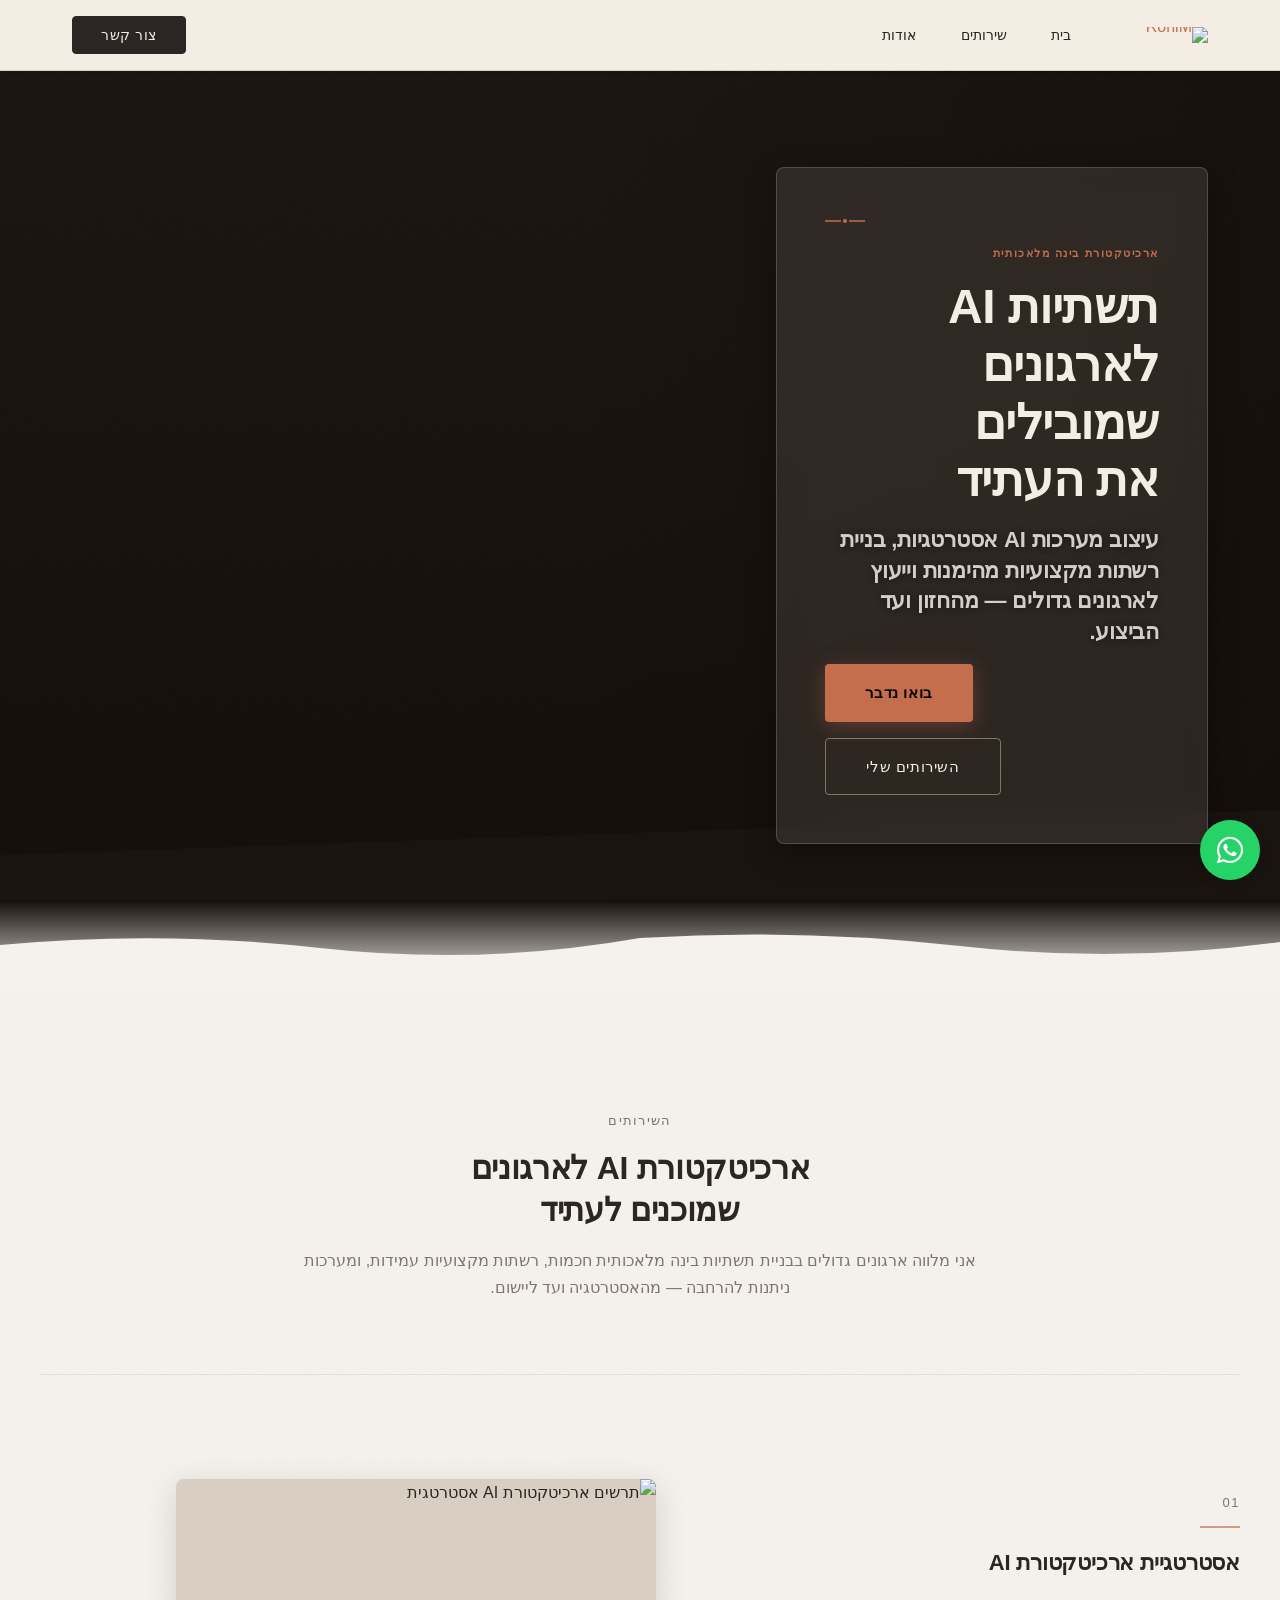
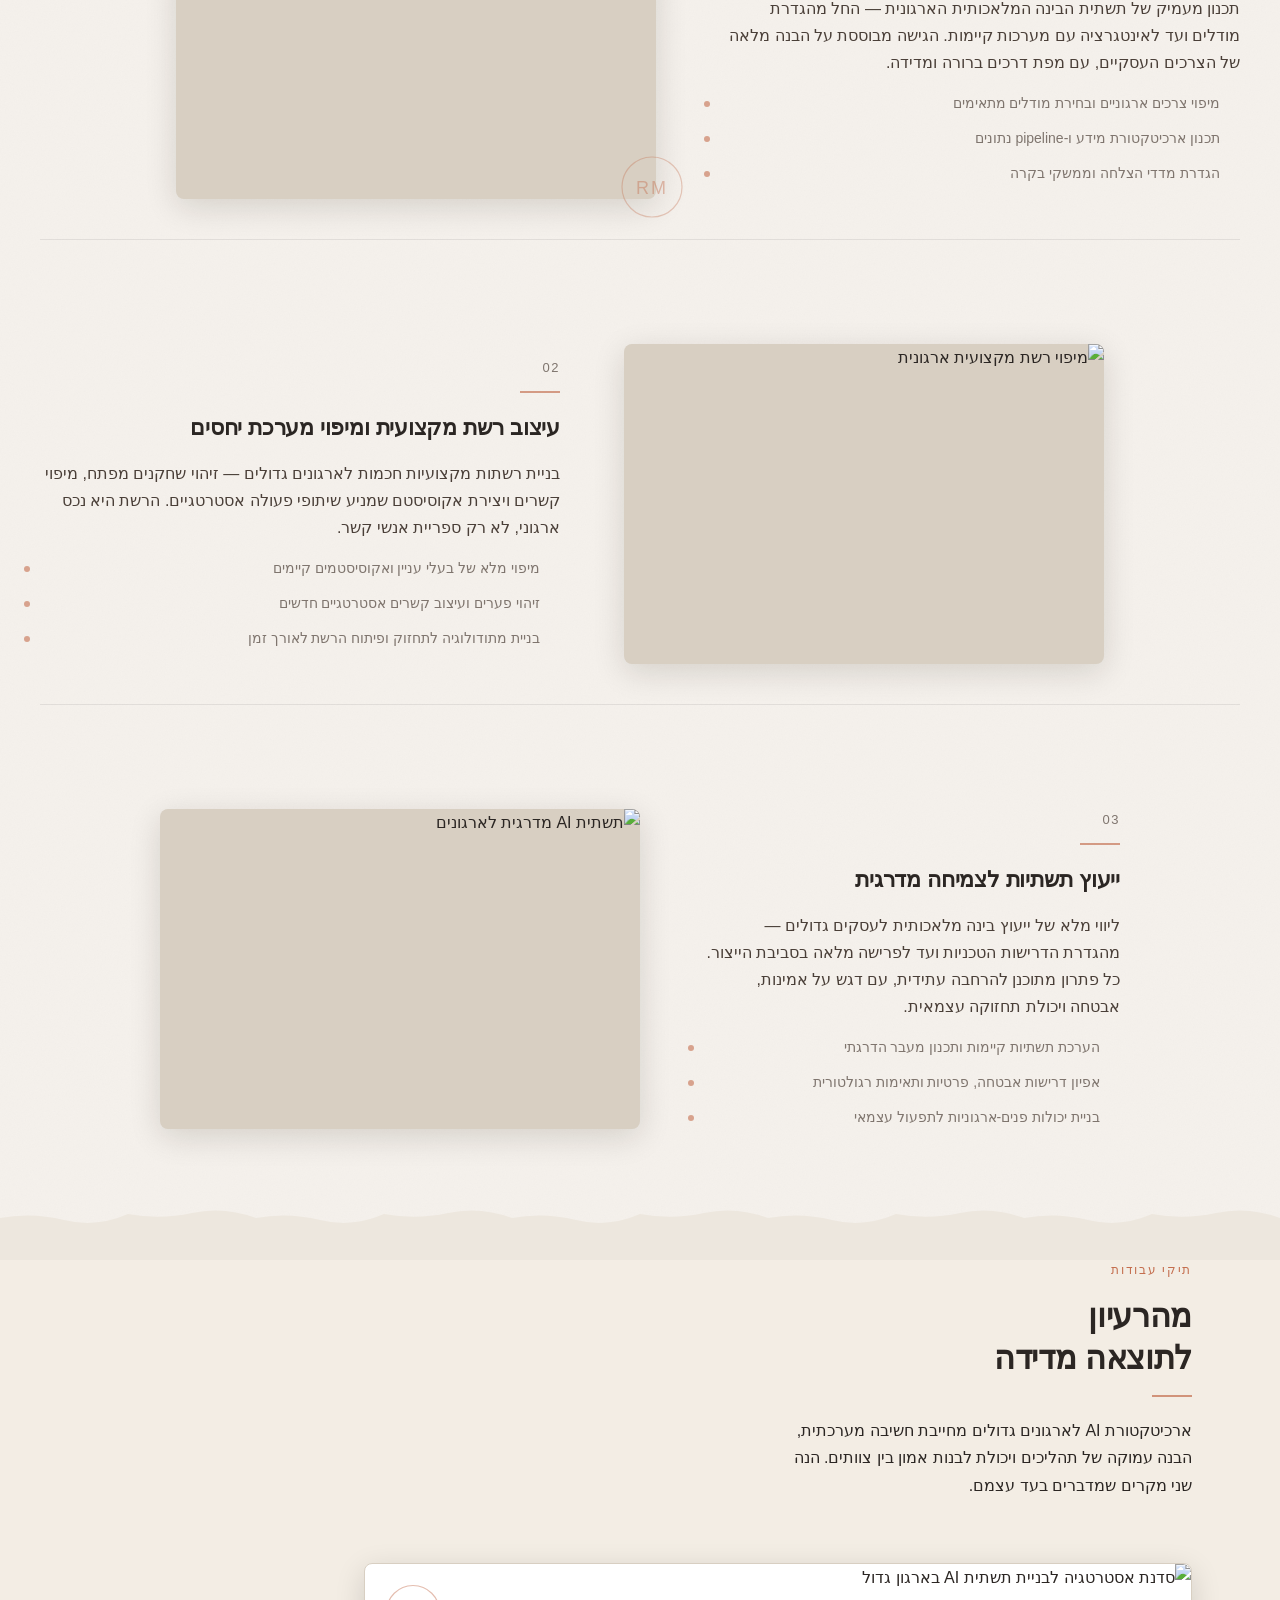
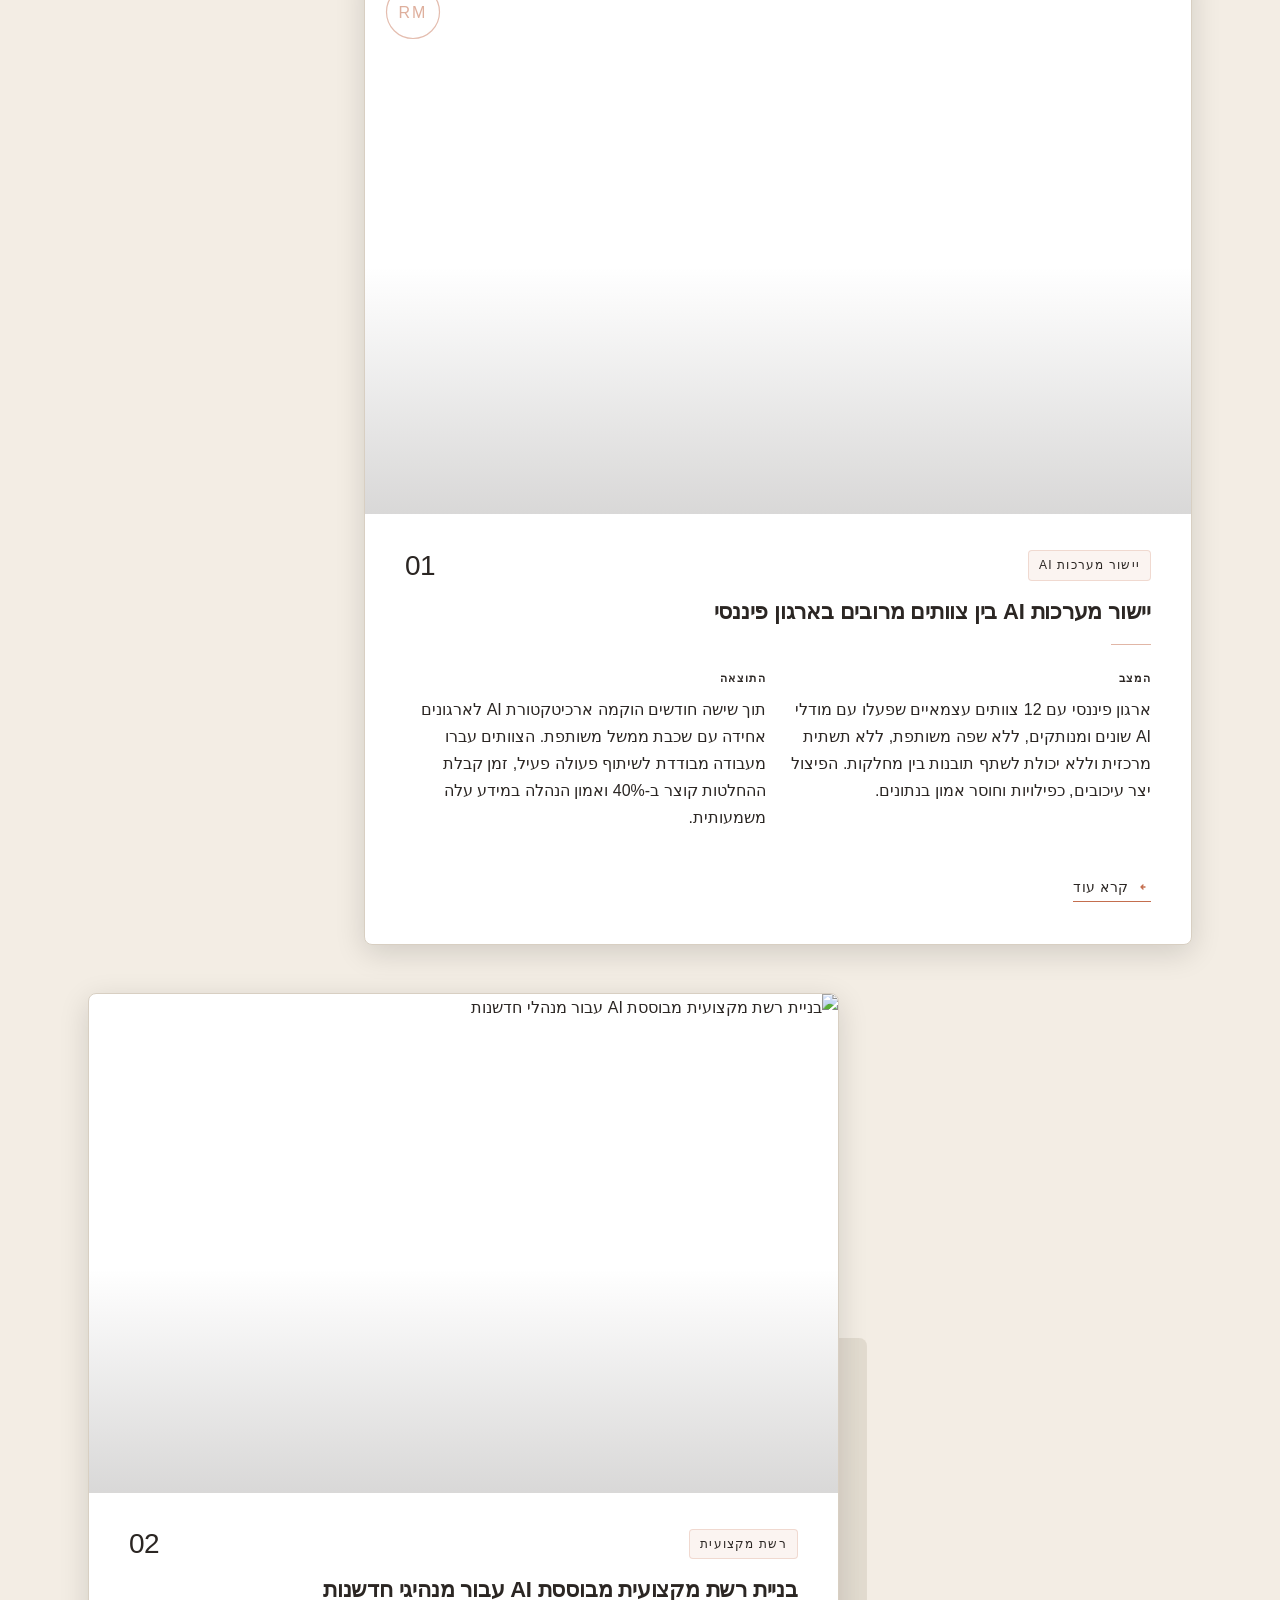
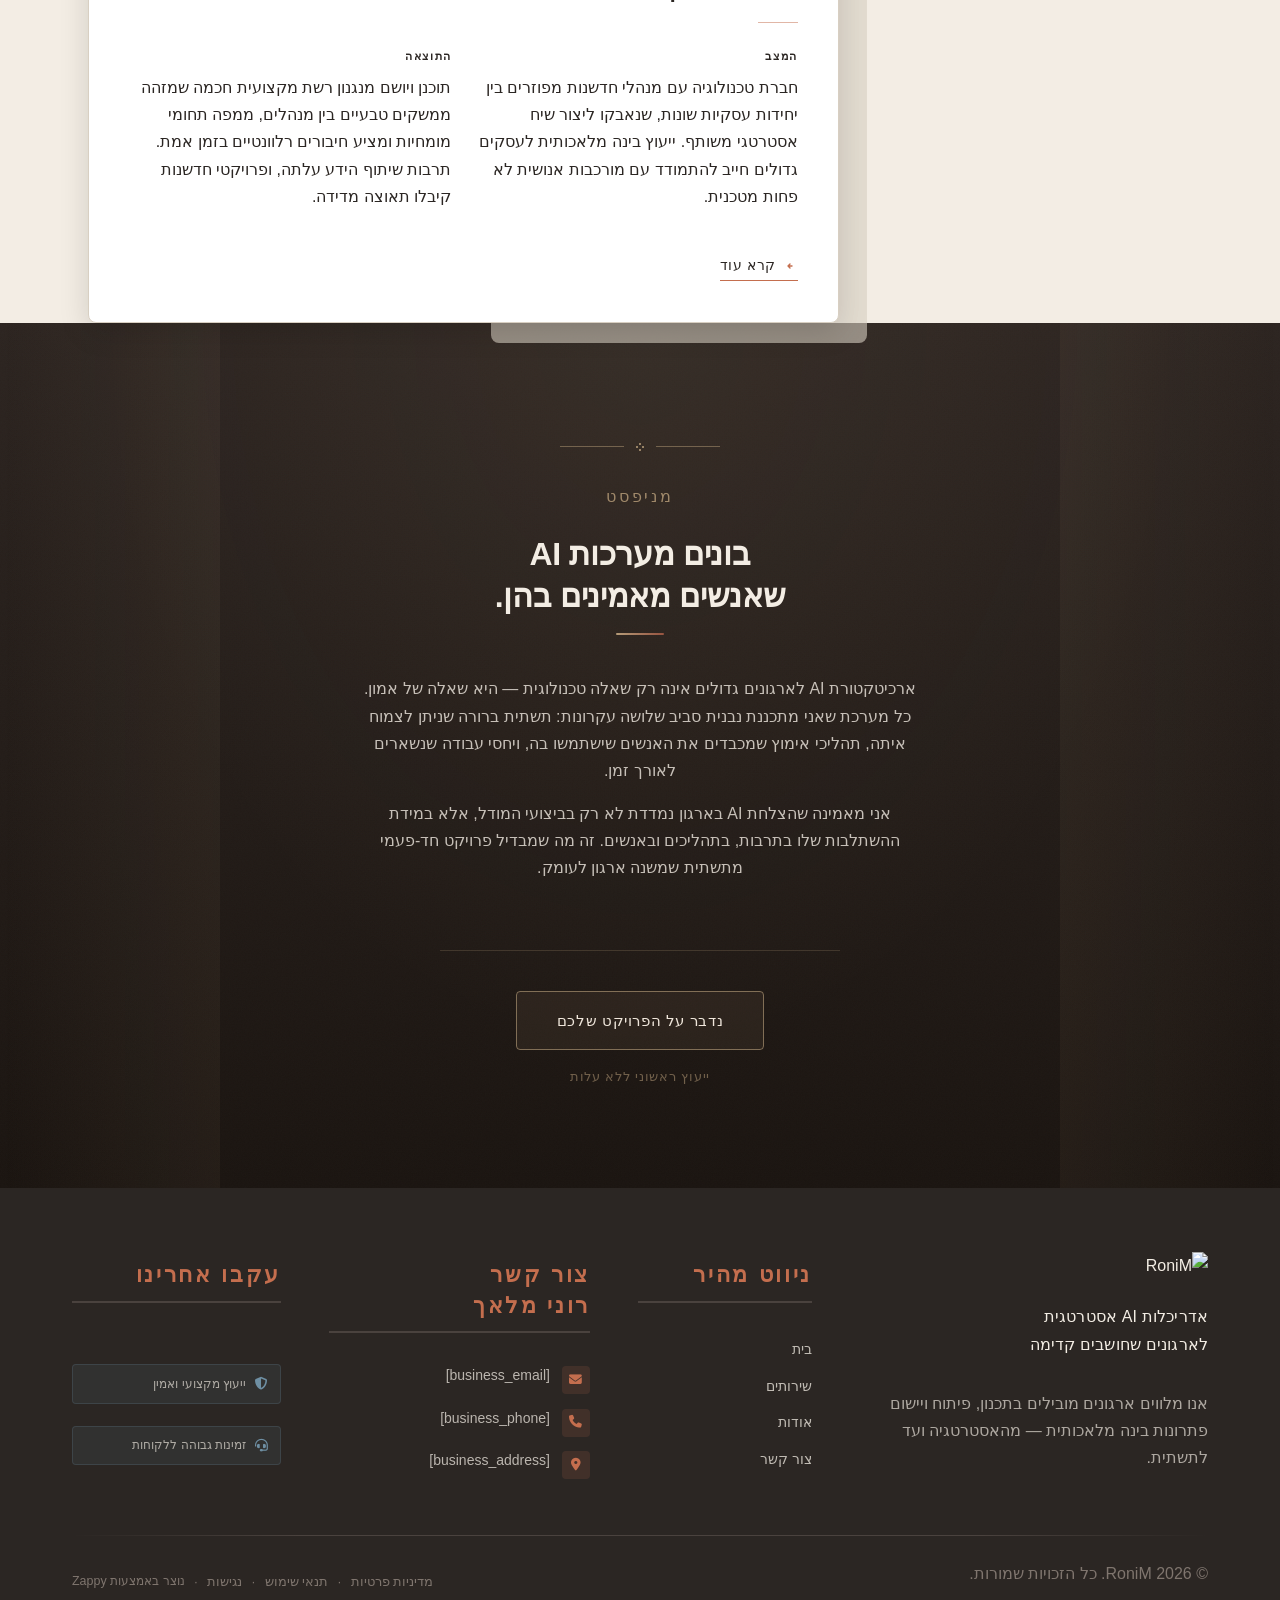
==== commit fe2d1265: "Incremental sync: 1 page(s) — update_text" ====
--- a/index.html
+++ b/index.html
@@ -1112,7 +1112,7 @@
 </section>
   </main>
   
-  <footer class="site-footer" dir="rtl" aria-label="כותרת תחתונה של האתר"><div class="footer-inner"><div class="footer-top"><div class="footer-col footer-col--brand"><a href="/" class="footer-logo-link" aria-label="עמוד הבית של RoniM"><img src="/assets/ronim-ai-architecture-consulting-logo.webp" alt="RoniM" class="logo"></a><p class="footer-tagline">אדריכלות AI אסטרטגית<br>לארגונים שחושבים קדימה</p><p class="footer-blurb">אנו מלווים ארגונים מובילים בתכנון, פיתוח ויישום פתרונות בינה מלאכותית — מהאסטרטגיה ועד לתשתית.</p></div><div class="footer-col footer-col--links"><h3 class="footer-heading">ניווט מהיר</h3><ul class="footer-nav" aria-label="קישורי ניווט מהירים"><li><a href="/">בית</a></li><li><a href="/services">שירותים</a></li><li><a href="/about">אודות</a></li><li><a href="/contact">צור קשר</a></li></ul></div><div class="footer-col footer-col--contact"><h3 class="footer-heading">צור קשר</h3><ul class="footer-contact" aria-label="פרטי יצירת קשר"><li><span class="contact-icon"><i class="fas fa-envelope"></i></span><span class="contact-text"><a href="mailto:[business_email]">[business_email]</a></span></li><li><span class="contact-icon"><i class="fas fa-phone"></i></span><span class="contact-text"><a href="tel:[business_phone]">[business_phone]</a></span></li><li><a href="/"><span class="contact-icon"><i class="fas fa-map-marker-alt"></i></span><span class="contact-text">[business_address]</span></a></li></ul></div><div class="footer-col footer-col--social"><h3 class="footer-heading">עקבו אחרינו</h3><div class="footer-social" aria-label="קישורים לרשתות חברתיות"></div><div class="footer-badge"><span class="badge-icon"><i class="fas fa-shield-alt"></i></span><span class="badge-text">ייעוץ מקצועי ואמין</span></div><div class="footer-badge"><span class="badge-icon"><i class="fas fa-headset"></i></span><span class="badge-text">זמינות גבוהה ללקוחות</span></div></div></div><div class="footer-divider"></div><div class="footer-bottom"><p class="footer-copyright">© 2026 RoniM. כל הזכויות שמורות.</p><div class="footer-legal" aria-label="קישורים משפטיים"><a href="/privacy">מדיניות פרטיות</a><span class="footer-legal-sep" aria-hidden="true">·</span><a href="/terms">תנאי שימוש</a><span class="footer-legal-sep" aria-hidden="true">·</span><a href="/accessibility">נגישות</a><span class="footer-legal-sep" aria-hidden="true">·</span><a href="https://zappy5.com" target="_blank" rel="noopener noreferrer" class="zappy-attribution">נוצר באמצעות Zappy</a></div></div></div></footer>
+  <footer class="site-footer" dir="rtl" aria-label="כותרת תחתונה של האתר"><div class="footer-inner"><div class="footer-top"><div class="footer-col footer-col--brand"><a href="/" class="footer-logo-link" aria-label="עמוד הבית של RoniM"><img src="/assets/ronim-ai-architecture-consulting-logo.webp" alt="RoniM" class="logo" data-element-type="image" data-element-id="img-1779182071216-ni8jzh0nx" data-zappy-footer-image="true" style=""></a><p class="footer-tagline">אדריכלות AI אסטרטגית<br>לארגונים שחושבים קדימה</p><p class="footer-blurb">אנו מלווים ארגונים מובילים בתכנון, פיתוח ויישום פתרונות בינה מלאכותית — מהאסטרטגיה ועד לתשתית.</p></div><div class="footer-col footer-col--links"><h3 class="footer-heading">ניווט מהיר</h3><ul class="footer-nav" aria-label="קישורי ניווט מהירים"><li><a href="/">בית</a></li><li><a href="/services">שירותים</a></li><li><a href="/about">אודות</a></li><li><a href="/contact">צור קשר</a></li></ul></div><div class="footer-col footer-col--contact"><h3 class="footer-heading" style="">צור קשר<br>רוני מלאך</h3><ul class="footer-contact" aria-label="פרטי יצירת קשר"><li><span class="contact-icon"><i class="fas fa-envelope" data-element-type="icon" data-element-id="icon-1779182071208-pxp0xw24n" data-icon-type="fontawesome"></i></span><span class="contact-text"><a href="mailto:[business_email]">[business_email]</a></span></li><li><span class="contact-icon"><i class="fas fa-phone" data-element-type="icon" data-element-id="icon-1779182071209-y8l06n1yq" data-icon-type="fontawesome"></i></span><span class="contact-text"><a href="tel:[business_phone]">[business_phone]</a></span></li><li><a href="/"><span class="contact-icon"><i class="fas fa-map-marker-alt"></i></span><span class="contact-text">[business_address]</span></a></li></ul></div><div class="footer-col footer-col--social"><h3 class="footer-heading">עקבו אחרינו</h3><div class="footer-social" aria-label="קישורים לרשתות חברתיות"></div><div class="footer-badge"><span class="badge-icon"><i class="fas fa-shield-alt" data-element-type="icon" data-element-id="icon-1779182071209-r2k8ndyyy" data-icon-type="fontawesome"></i></span><span class="badge-text">ייעוץ מקצועי ואמין</span></div><div class="footer-badge"><span class="badge-icon"><i class="fas fa-headset" data-element-type="icon" data-element-id="icon-1779182071210-9vb4o5f4k" data-icon-type="fontawesome"></i></span><span class="badge-text">זמינות גבוהה ללקוחות</span></div></div></div><div class="footer-divider"></div><div class="footer-bottom"><p class="footer-copyright">© 2026 RoniM. כל הזכויות שמורות.</p><div class="footer-legal" aria-label="קישורים משפטיים"><a href="/privacy">מדיניות פרטיות</a><span class="footer-legal-sep" aria-hidden="true">·</span><a href="/terms">תנאי שימוש</a><span class="footer-legal-sep" aria-hidden="true">·</span><a href="/accessibility">נגישות</a><span class="footer-legal-sep" aria-hidden="true">·</span><a href="https://zappy5.com" target="_blank" rel="noopener noreferrer" class="zappy-attribution">נוצר באמצעות Zappy</a></div></div></div></footer>
   
   <a href="https://wa.me/[whatsapp_handle]" class="whatsapp-float" aria-label="WhatsApp">
     <i class="fab fa-whatsapp"></i>
